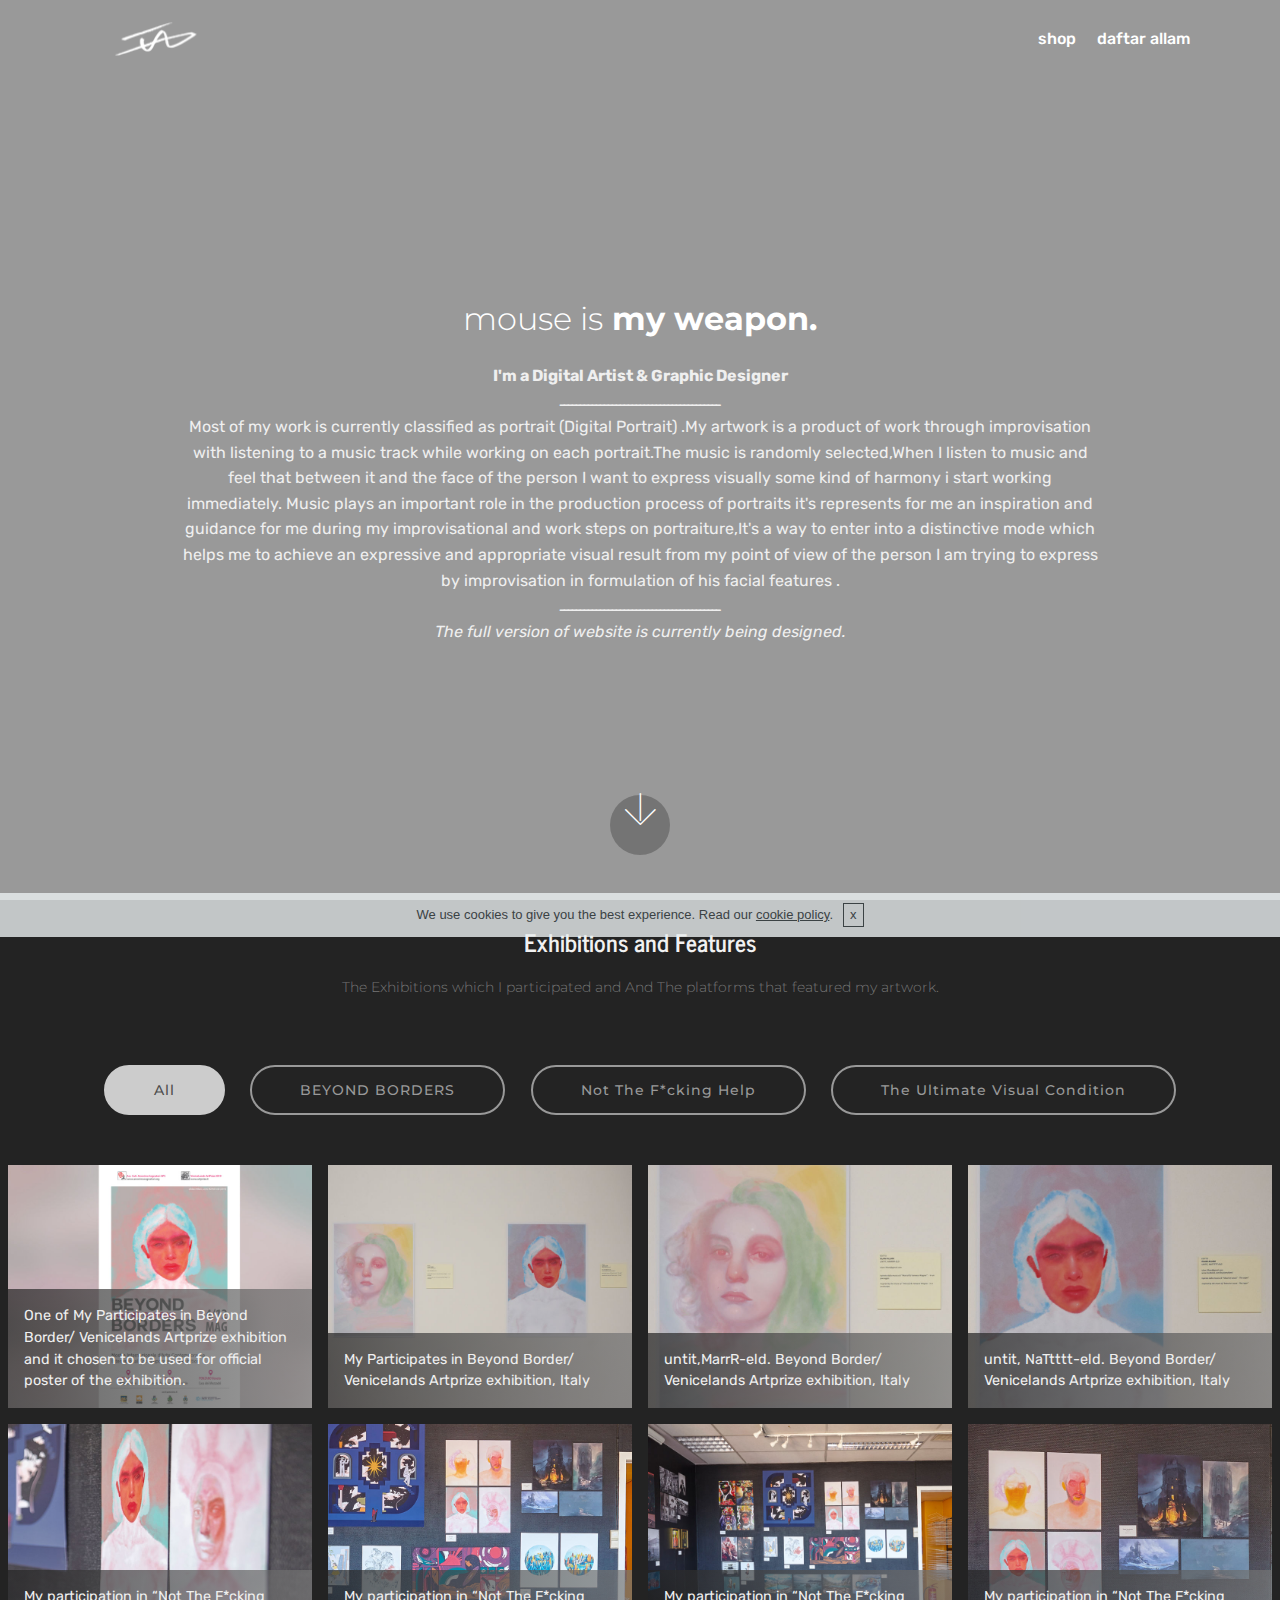
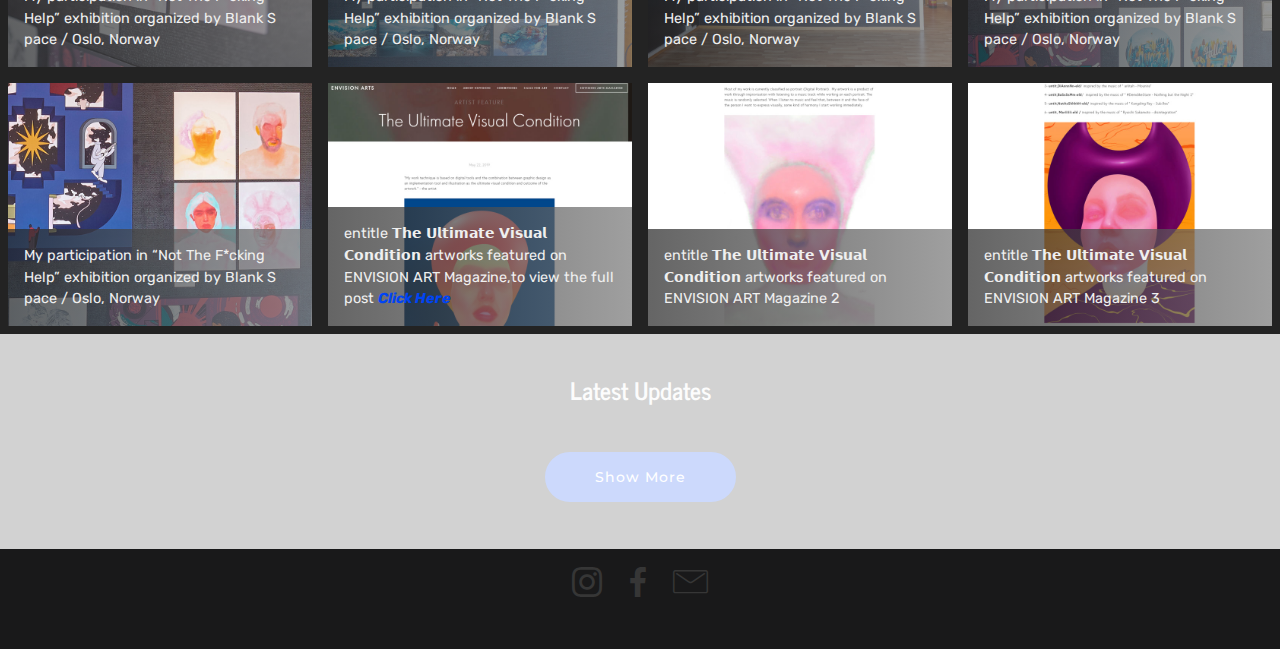
==== index.html @ bb02264e "create github pages" ====
<!DOCTYPE html>
<html  >
<head>
  <!-- Site made with Mobirise Website Builder v4.9.7, https://mobirise.com -->
  <meta charset="UTF-8">
  <meta http-equiv="X-UA-Compatible" content="IE=edge">
  <meta name="generator" content="Mobirise v4.9.7, mobirise.com">
  <meta name="viewport" content="width=device-width, initial-scale=1, minimum-scale=1">
  <link rel="shortcut icon" href="assets/images/final-sign-3.jpg" type="image/x-icon">
  <meta name="description" content="Digital Artist">
  
  <title>islam allam</title>
  <link rel="stylesheet" href="assets/web/assets/mobirise-icons/mobirise-icons.css">
  <link rel="stylesheet" href="assets/tether/tether.min.css">
  <link rel="stylesheet" href="assets/bootstrap/css/bootstrap.min.css">
  <link rel="stylesheet" href="assets/bootstrap/css/bootstrap-grid.min.css">
  <link rel="stylesheet" href="assets/bootstrap/css/bootstrap-reboot.min.css">
  <link rel="stylesheet" href="assets/dropdown/css/style.css">
  <link rel="stylesheet" href="assets/socicon/css/styles.css">
  <link rel="stylesheet" href="assets/style.css">
  <link rel="stylesheet" href="assets/slick.css">
  <link rel="stylesheet" href="assets/theme/css/style.css">
  <link rel="stylesheet" href="assets/gallery/style.css">
  <link rel="stylesheet" href="assets/mobirise/css/mbr-additional.css" type="text/css">
  
  
  
</head>
<body>
  <section class="menu cid-qTkzRZLJNu" once="menu" id="menu1-0">

    

    <nav class="navbar navbar-expand beta-menu navbar-dropdown align-items-center navbar-toggleable-sm bg-color transparent">
        <button class="navbar-toggler navbar-toggler-right" type="button" data-toggle="collapse" data-target="#navbarSupportedContent" aria-controls="navbarSupportedContent" aria-expanded="false" aria-label="Toggle navigation">
            <div class="hamburger">
                <span></span>
                <span></span>
                <span></span>
                <span></span>
            </div>
        </button>
        <div class="menu-logo">
            <div class="navbar-brand">
                <span class="navbar-logo">
                    <a href="https://mobirise.com">
                         <img src="assets/images/mm-150x60.png" alt="Mobirise" title="" style="height: 3.8rem;">
                    </a>
                </span>
                
            </div>
        </div>
        <div class="collapse navbar-collapse" id="navbarSupportedContent">
            <ul class="navbar-nav nav-dropdown nav-right" data-app-modern-menu="true"><li class="nav-item"><a class="nav-link link text-white display-7" href="https://society6.com/islamallam/collection/untitportrait-eld" target="_blank">shop</a></li><li class="nav-item"><a class="nav-link link text-white display-7" href="https://caramel.la/daftarallam" target="_blank">daftar allam</a></li></ul>
            
        </div>
    </nav>
</section>

<section class="engine"><a href="https://mobirise.info/d">web maker</a></section><section class="header5 cid-rmkcLP7yzv mbr-fullscreen" data-bg-video="https://www.youtube.com/watch?v=kF9LJhIY6hU" id="header5-d">

    

    <div class="mbr-overlay" style="opacity: 0.4; background-color: rgb(25, 25, 26);">
    </div>
    <div class="container">
        <div class="row justify-content-center">
            <div class="mbr-white col-md-10">
                <h1 class="mbr-section-title align-center pb-3 mbr-fonts-style display-2"><br><br>mouse is<strong> my weapon.</strong></h1>
                <p class="mbr-text align-center display-5 pb-3 mbr-fonts-style display-7"><strong>I'm a Digital Artist &amp; Graphic Designer</strong><br>ــــــــــــــــــــــــــــــــــــــــ 
<br>Most of my work is currently classified as portrait (Digital Portrait) .My artwork is a product of work through improvisation with listening to a music track while working on each portrait.The music is randomly selected,When I listen to music and feel that between it and the face of the person I want to express visually some kind of harmony i start working immediately.
Music plays an important role in the production process of portraits  it's represents for me an inspiration and guidance for me during my improvisational and work steps on portraiture,It's a way to enter into a distinctive mode&nbsp;which helps me to achieve an expressive and appropriate visual result from my point of view of the person I am trying to express by improvisation in formulation of his facial features .<br>ــــــــــــــــــــــــــــــــــــــــ <br><em>
The full version of website is currently being designed.</em><br></p>
                
            </div>
        </div>
    </div>

    <div class="mbr-arrow hidden-sm-down" aria-hidden="true">
        <a href="#next">
            <i class="mbri-down mbr-iconfont"></i>
        </a>
    </div>
</section>

<section class="mbr-section content4 cid-rue3DQCxse" id="content4-o">

    

    <div class="container">
        <div class="media-container-row">
            <div class="title col-12 col-md-8">
                <h2 class="align-center pb-3 mbr-fonts-style display-5"><strong>Exhibitions and Features</strong></h2>
                <h3 class="mbr-section-subtitle align-center mbr-light mbr-fonts-style display-4">The Exhibitions which I participated and And The platforms that featured my artwork.<div><br></div></h3>
                
            </div>
        </div>
    </div>
</section>

<section class="mbr-gallery mbr-slider-carousel cid-rueaJPwNp8" id="gallery2-s">

    

    <div>
        <div><!-- Filter --><div class="mbr-gallery-filter container gallery-filter-active"><ul buttons="0"><li class="mbr-gallery-filter-all"><a class="btn btn-md btn-warning-outline active display-4" href="">All</a></li></ul></div><!-- Gallery --><div class="mbr-gallery-row"><div class="mbr-gallery-layout-default"><div><div><div class="mbr-gallery-item mbr-gallery-item--p1" data-video-url="false" data-tags="BEYOND BORDERS"><div href="#lb-gallery2-s" data-slide-to="0" data-toggle="modal"><img src="assets/images/csfcsfsdfsd-800x640.jpg" alt="" title=""><span class="icon-focus"></span><span class="mbr-gallery-title mbr-fonts-style display-7">One of My Participates in Beyond Border/ Venicelands Artprize exhibition and it chosen to be used for official poster of the exhibition.</span></div></div><div class="mbr-gallery-item mbr-gallery-item--p1" data-video-url="false" data-tags="BEYOND BORDERS"><div href="#lb-gallery2-s" data-slide-to="1" data-toggle="modal"><img src="assets/images/asdasfdasdas-800x640.jpg" alt="" title=""><span class="icon-focus"></span><span class="mbr-gallery-title mbr-fonts-style display-7"> My Participates in Beyond Border/ Venicelands Artprize exhibition, Italy</span></div></div><div class="mbr-gallery-item mbr-gallery-item--p1" data-video-url="false" data-tags="BEYOND BORDERS"><div href="#lb-gallery2-s" data-slide-to="2" data-toggle="modal"><img src="assets/images/not-the-fucking-3-800x640.jpg" alt="" title=""><span class="icon-focus"></span><span class="mbr-gallery-title mbr-fonts-style display-7">untit,MarrR-eld.&nbsp;Beyond Border/ Venicelands Artprize exhibition, Italy<br></span></div></div><div class="mbr-gallery-item mbr-gallery-item--p1" data-video-url="false" data-tags="BEYOND BORDERS"><div href="#lb-gallery2-s" data-slide-to="3" data-toggle="modal"><img src="assets/images/not-the-fucking-4-800x640.jpg" alt="" title=""><span class="icon-focus"></span><span class="mbr-gallery-title mbr-fonts-style display-7">untit, NaTtttt-eld. Beyond Border/ Venicelands Artprize exhibition, Italy</span></div></div><div class="mbr-gallery-item mbr-gallery-item--p1" data-video-url="false" data-tags="Not The F*cking Help"><div href="#lb-gallery2-s" data-slide-to="4" data-toggle="modal"><img src="assets/images/csfcsfsdfsd-1-800x640.jpg" alt="" title=""><span class="icon-focus"></span><span class="mbr-gallery-title mbr-fonts-style display-7">My participation in “Not The F*cking Help” exhibition organized by Blank S pace / Oslo, Norway </span></div></div><div class="mbr-gallery-item mbr-gallery-item--p1" data-video-url="false" data-tags="Not The F*cking Help"><div href="#lb-gallery2-s" data-slide-to="5" data-toggle="modal"><img src="assets/images/csfcsfsdfsd-3-800x640.jpg" alt="" title=""><span class="icon-focus"></span><span class="mbr-gallery-title mbr-fonts-style display-7">My participation in “Not The F*cking Help” exhibition organized by Blank S pace / Oslo, Norway</span></div></div><div class="mbr-gallery-item mbr-gallery-item--p1" data-video-url="false" data-tags="Not The F*cking Help"><div href="#lb-gallery2-s" data-slide-to="6" data-toggle="modal"><img src="assets/images/csfcsfsdfsd-2-800x640.jpg" alt="" title=""><span class="icon-focus"></span><span class="mbr-gallery-title mbr-fonts-style display-7">My participation in “Not The F*cking Help” exhibition organized by Blank S pace / Oslo, Norway</span></div></div><div class="mbr-gallery-item mbr-gallery-item--p1" data-video-url="false" data-tags="Not The F*cking Help"><div href="#lb-gallery2-s" data-slide-to="7" data-toggle="modal"><img src="assets/images/csfcsfsdfsd-4-800x640.jpg" alt="" title=""><span class="icon-focus"></span><span class="mbr-gallery-title mbr-fonts-style display-7">My participation in “Not The F*cking Help” exhibition organized by Blank S pace / Oslo, Norway</span></div></div><div class="mbr-gallery-item mbr-gallery-item--p1" data-video-url="false" data-tags="Not The F*cking Help"><div href="#lb-gallery2-s" data-slide-to="8" data-toggle="modal"><img src="assets/images/ggggg-800x640.jpg" alt="" title=""><span class="icon-focus"></span><span class="mbr-gallery-title mbr-fonts-style display-7">My participation in “Not The F*cking Help” exhibition organized by Blank S pace / Oslo, Norway</span></div></div><div class="mbr-gallery-item mbr-gallery-item--p1" data-video-url="false" data-tags="The Ultimate Visual Condition"><div href="#lb-gallery2-s" data-slide-to="9" data-toggle="modal"><img src="assets/images/1-2-800x640.jpg" alt="" title=""><span class="icon-focus"></span><span class="mbr-gallery-title mbr-fonts-style display-7">entitle 𝗧𝗵𝗲 𝗨𝗹𝘁𝗶𝗺𝗮𝘁𝗲 𝗩𝗶𝘀𝘂𝗮𝗹 𝗖𝗼𝗻𝗱𝗶𝘁𝗶𝗼𝗻 artworks featured on ENVISION ART Magazine,to view the full post <a href="https://www.envisionartshow.com/magazine/the-ultimate-visual-condition" target="_blank"><strong><em>Click Here</em></strong></a><br></span></div></div><div class="mbr-gallery-item mbr-gallery-item--p1" data-video-url="false" data-tags="The Ultimate Visual Condition"><div href="#lb-gallery2-s" data-slide-to="10" data-toggle="modal"><img src="assets/images/cusersislamdesktop2-800x640.jpg" alt="" title=""><span class="icon-focus"></span><span class="mbr-gallery-title mbr-fonts-style display-7">entitle 𝗧𝗵𝗲 𝗨𝗹𝘁𝗶𝗺𝗮𝘁𝗲 𝗩𝗶𝘀𝘂𝗮𝗹 𝗖𝗼𝗻𝗱𝗶𝘁𝗶𝗼𝗻 artworks featured on ENVISION ART Magazine 2</span></div></div><div class="mbr-gallery-item mbr-gallery-item--p1" data-video-url="false" data-tags="The Ultimate Visual Condition"><div href="#lb-gallery2-s" data-slide-to="11" data-toggle="modal"><img src="assets/images/cusersislamdesktop3-800x640.jpg" alt="" title=""><span class="icon-focus"></span><span class="mbr-gallery-title mbr-fonts-style display-7">entitle 𝗧𝗵𝗲 𝗨𝗹𝘁𝗶𝗺𝗮𝘁𝗲 𝗩𝗶𝘀𝘂𝗮𝗹 𝗖𝗼𝗻𝗱𝗶𝘁𝗶𝗼𝗻 artworks featured on ENVISION ART Magazine 3</span></div></div></div></div><div class="clearfix"></div></div></div><!-- Lightbox --><div data-app-prevent-settings="" class="mbr-slider modal fade carousel slide" tabindex="-1" data-keyboard="true" data-interval="false" id="lb-gallery2-s"><div class="modal-dialog"><div class="modal-content"><div class="modal-body"><div class="carousel-inner"><div class="carousel-item"><img src="assets/images/csfcsfsdfsd.jpg" alt="" title=""></div><div class="carousel-item"><img src="assets/images/asdasfdasdas.jpg" alt="" title=""></div><div class="carousel-item"><img src="assets/images/not-the-fucking-3.jpg" alt="" title=""></div><div class="carousel-item"><img src="assets/images/not-the-fucking-4.jpg" alt="" title=""></div><div class="carousel-item active"><img src="assets/images/csfcsfsdfsd-1.jpg" alt="" title=""></div><div class="carousel-item"><img src="assets/images/csfcsfsdfsd-3.jpg" alt="" title=""></div><div class="carousel-item"><img src="assets/images/csfcsfsdfsd-2.jpg" alt="" title=""></div><div class="carousel-item"><img src="assets/images/csfcsfsdfsd-4.jpg" alt="" title=""></div><div class="carousel-item"><img src="assets/images/ggggg.jpg" alt="" title=""></div><div class="carousel-item"><img src="assets/images/1-2.jpg" alt="" title=""></div><div class="carousel-item"><img src="assets/images/cusersislamdesktop2.jpg" alt="" title=""></div><div class="carousel-item"><img src="assets/images/cusersislamdesktop3.jpg" alt="" title=""></div></div><a class="carousel-control carousel-control-prev" role="button" data-slide="prev" href="#lb-gallery2-s"><span class="mbri-left mbr-iconfont" aria-hidden="true"></span><span class="sr-only">Previous</span></a><a class="carousel-control carousel-control-next" role="button" data-slide="next" href="#lb-gallery2-s"><span class="mbri-right mbr-iconfont" aria-hidden="true"></span><span class="sr-only">Next</span></a><a class="close" href="#" role="button" data-dismiss="modal"><span class="sr-only">Close</span></a></div></div></div></div></div>
    </div>

</section>

<section class="mbr-instagram-feed" data-rows="4" data-per-row-slider="" data-spacing="4" data-full-width="true" data-token="718450636.727bfe1.117f31b61a1a4b56a5ff2ff751e9fba5" data-per-row-grid="4" id="instagram-feed-block-e" data-rv-view="191" style="background-color: rgb(30, 30, 30); padding-top: 40px; padding-bottom: 40px;">
    
    <div class="container container_toggle">
        <div class="row">
            <div class="col">
                <div class="inst">
                    <h1 class="inst__title align-center mbr-fonts-style display-5"><strong>Latest Updates</strong></h1>
                    <div class="inst__content"></div>
                    <div class="inst__more mbr-section-btn align-center" buttons="0"><a class="btn btn-md btn-primary display-4" href="#" data-max-id="1978671252509762500_718450636">Show More</a></div>
                </div>
            </div>
        </div>
    </div>
</section>

<section class="cid-rmoQ6yf43j" id="social-buttons2-h">

    

    

    <div class="container">
        <div class="media-container-row">
            <div class="col-md-8 align-center">
                
                <div class="social-list pl-0 mb-0">
                    <a href="https://www.instagram.com/byislamallam/" target="_blank">
                        <span class="px-2 mbr-iconfont mbr-iconfont-social socicon-instagram socicon" style="font-size: 30px;"></span>
                    </a>
                    <a href="https://www.facebook.com/byislamallam/" target="_blank">
                        <span class="px-2 mbr-iconfont mbr-iconfont-social socicon-facebook socicon" style="font-size: 30px;"></span>
                    </a>
                    <a href="mailto:islam.3llam@gmail.com">
                        <span class="px-2 mbr-iconfont mbr-iconfont-social mbri-letter" style="font-size: 35px;"></span>
                    </a>
                    <a href="https://www.youtube.com/c/mobirise" target="_blank">
                        
                    </a>
                    <a href="https://plus.google.com/u/0/+Mobirise" target="_blank">
                        
                    </a>
                    <a href="https://www.behance.net/Mobirise" target="_blank">
                        
                    </a>
                </div>
            </div>
        </div>
    </div>
</section>

<section once="footers" class="cid-rmuXLNptCb" id="footer6-i">

    

    

    <div class="container">
        <div class="media-container-row align-center mbr-white">
            <div class="col-12">
                <p class="mbr-text mb-0 mbr-fonts-style display-7">&nbsp;</p>
            </div>
        </div>
    </div>
</section>


  <script src="assets/web/assets/jquery/jquery.min.js"></script>
  <script src="assets/popper/popper.min.js"></script>
  <script src="assets/tether/tether.min.js"></script>
  <script src="assets/bootstrap/js/bootstrap.min.js"></script>
  <script src="assets/smoothscroll/smooth-scroll.js"></script>
  <script src="assets/cookies-alert-plugin/cookies-alert-core.js"></script>
  <script src="assets/cookies-alert-plugin/cookies-alert-script.js"></script>
  <script src="assets/dropdown/js/script.min.js"></script>
  <script src="assets/touchswipe/jquery.touch-swipe.min.js"></script>
  <script src="assets/vimeoplayer/jquery.mb.vimeo_player.js"></script>
  <script src="assets/masonry/masonry.pkgd.min.js"></script>
  <script src="assets/imagesloaded/imagesloaded.pkgd.min.js"></script>
  <script src="assets/bootstrapcarouselswipe/bootstrap-carousel-swipe.js"></script>
  <script src="assets/sociallikes/social-likes.js"></script>
  <script src="assets/ytplayer/jquery.mb.ytplayer.min.js"></script>
  <script src="assets/index.js"></script>
  <script src="assets/slick.min.js"></script>
  <script src="assets/theme/js/script.js"></script>
  <script src="assets/slidervideo/script.js"></script>
  <script src="assets/gallery/player.min.js"></script>
  <script src="assets/gallery/script.js"></script>
  
  
<input name="cookieData" type="hidden" data-cookie-text="We use cookies to give you the best experience. Read our <a href='privacy.html'>cookie policy</a>.">
  </body>
</html>
---- assets/web/assets/mobirise-icons/mobirise-icons.css ----
@font-face {
  font-family: 'MobiriseIcons';
  src:  url('mobirise-icons.eot?spat4u');
  src:  url('mobirise-icons.eot?spat4u#iefix') format('embedded-opentype'),
    url('mobirise-icons.ttf?spat4u') format('truetype'),
    url('mobirise-icons.woff?spat4u') format('woff'),
    url('mobirise-icons.svg?spat4u#MobiriseIcons') format('svg');
  font-weight: normal;
  font-style: normal;
}

[class^="mbri-"], [class*=" mbri-"] {
  /* use !important to prevent issues with browser extensions that change fonts */
  font-family: MobiriseIcons !important;
  speak: none;
  font-style: normal;
  font-weight: normal;
  font-variant: normal;
  text-transform: none;
  line-height: 1;

  /* Better Font Rendering =========== */
  -webkit-font-smoothing: antialiased;
  -moz-osx-font-smoothing: grayscale;
}

.mbri-add-submenu:before {
  content: "\e900";
}
.mbri-alert:before {
  content: "\e901";
}
.mbri-align-center:before {
  content: "\e902";
}
.mbri-align-justify:before {
  content: "\e903";
}
.mbri-align-left:before {
  content: "\e904";
}
.mbri-align-right:before {
  content: "\e905";
}
.mbri-android:before {
  content: "\e906";
}
.mbri-apple:before {
  content: "\e907";
}
.mbri-arrow-down:before {
  content: "\e908";
}
.mbri-arrow-next:before {
  content: "\e909";
}
.mbri-arrow-prev:before {
  content: "\e90a";
}
.mbri-arrow-up:before {
  content: "\e90b";
}
.mbri-bold:before {
  content: "\e90c";
}
.mbri-bookmark:before {
  content: "\e90d";
}
.mbri-bootstrap:before {
  content: "\e90e";
}
.mbri-briefcase:before {
  content: "\e90f";
}
.mbri-browse:before {
  content: "\e910";
}
.mbri-bulleted-list:before {
  content: "\e911";
}
.mbri-calendar:before {
  content: "\e912";
}
.mbri-camera:before {
  content: "\e913";
}
.mbri-cart-add:before {
  content: "\e914";
}
.mbri-cart-full:before {
  content: "\e915";
}
.mbri-cash:before {
  content: "\e916";
}
.mbri-change-style:before {
  content: "\e917";
}
.mbri-chat:before {
  content: "\e918";
}
.mbri-clock:before {
  content: "\e919";
}
.mbri-close:before {
  content: "\e91a";
}
.mbri-cloud:before {
  content: "\e91b";
}
.mbri-code:before {
  content: "\e91c";
}
.mbri-contact-form:before {
  content: "\e91d";
}
.mbri-credit-card:before {
  content: "\e91e";
}
.mbri-cursor-click:before {
  content: "\e91f";
}
.mbri-cust-feedback:before {
  content: "\e920";
}
.mbri-database:before {
  content: "\e921";
}
.mbri-delivery:before {
  content: "\e922";
}
.mbri-desktop:before {
  content: "\e923";
}
.mbri-devices:before {
  content: "\e924";
}
.mbri-down:before {
  content: "\e925";
}
.mbri-download:before {
  content: "\e989";
}
.mbri-drag-n-drop:before {
  content: "\e927";
}
.mbri-drag-n-drop2:before {
  content: "\e928";
}
.mbri-edit:before {
  content: "\e929";
}
.mbri-edit2:before {
  content: "\e92a";
}
.mbri-error:before {
  content: "\e92b";
}
.mbri-extension:before {
  content: "\e92c";
}
.mbri-features:before {
  content: "\e92d";
}
.mbri-file:before {
  content: "\e92e";
}
.mbri-flag:before {
  content: "\e92f";
}
.mbri-folder:before {
  content: "\e930";
}
.mbri-gift:before {
  content: "\e931";
}
.mbri-github:before {
  content: "\e932";
}
.mbri-globe:before {
  content: "\e933";
}
.mbri-globe-2:before {
  content: "\e934";
}
.mbri-growing-chart:before {
  content: "\e935";
}
.mbri-hearth:before {
  content: "\e936";
}
.mbri-help:before {
  content: "\e937";
}
.mbri-home:before {
  content: "\e938";
}
.mbri-hot-cup:before {
  content: "\e939";
}
.mbri-idea:before {
  content: "\e93a";
}
.mbri-image-gallery:before {
  content: "\e93b";
}
.mbri-image-slider:before {
  content: "\e93c";
}
.mbri-info:before {
  content: "\e93d";
}
.mbri-italic:before {
  content: "\e93e";
}
.mbri-key:before {
  content: "\e93f";
}
.mbri-laptop:before {
  content: "\e940";
}
.mbri-layers:before {
  content: "\e941";
}
.mbri-left-right:before {
  content: "\e942";
}
.mbri-left:before {
  content: "\e943";
}
.mbri-letter:before {
  content: "\e944";
}
.mbri-like:before {
  content: "\e945";
}
.mbri-link:before {
  content: "\e946";
}
.mbri-lock:before {
  content: "\e947";
}
.mbri-login:before {
  content: "\e948";
}
.mbri-logout:before {
  content: "\e949";
}
.mbri-magic-stick:before {
  content: "\e94a";
}
.mbri-map-pin:before {
  content: "\e94b";
}
.mbri-menu:before {
  content: "\e94c";
}
.mbri-mobile:before {
  content: "\e94d";
}
.mbri-mobile2:before {
  content: "\e94e";
}
.mbri-mobirise:before {
  content: "\e94f";
}
.mbri-more-horizontal:before {
  content: "\e950";
}
.mbri-more-vertical:before {
  content: "\e951";
}
.mbri-music:before {
  content: "\e952";
}
.mbri-new-file:before {
  content: "\e953";
}
.mbri-numbered-list:before {
  content: "\e954";
}
.mbri-opened-folder:before {
  content: "\e955";
}
.mbri-pages:before {
  content: "\e956";
}
.mbri-paper-plane:before {
  content: "\e957";
}
.mbri-paperclip:before {
  content: "\e958";
}
.mbri-photo:before {
  content: "\e959";
}
.mbri-photos:before {
  content: "\e95a";
}
.mbri-pin:before {
  content: "\e95b";
}
.mbri-play:before {
  content: "\e95c";
}
.mbri-plus:before {
  content: "\e95d";
}
.mbri-preview:before {
  content: "\e95e";
}
.mbri-print:before {
  content: "\e95f";
}
.mbri-protect:before {
  content: "\e960";
}
.mbri-question:before {
  content: "\e961";
}
.mbri-quote-left:before {
  content: "\e962";
}
.mbri-quote-right:before {
  content: "\e963";
}
.mbri-refresh:before {
  content: "\e964";
}
.mbri-responsive:before {
  content: "\e965";
}
.mbri-right:before {
  content: "\e966";
}
.mbri-rocket:before {
  content: "\e967";
}
.mbri-sad-face:before {
  content: "\e968";
}
.mbri-sale:before {
  content: "\e969";
}
.mbri-save:before {
  content: "\e96a";
}
.mbri-search:before {
  content: "\e96b";
}
.mbri-setting:before {
  content: "\e96c";
}
.mbri-setting2:before {
  content: "\e96d";
}
.mbri-setting3:before {
  content: "\e96e";
}
.mbri-share:before {
  content: "\e96f";
}
.mbri-shopping-bag:before {
  content: "\e970";
}
.mbri-shopping-basket:before {
  content: "\e971";
}
.mbri-shopping-cart:before {
  content: "\e972";
}
.mbri-sites:before {
  content: "\e973";
}
.mbri-smile-face:before {
  content: "\e974";
}
.mbri-speed:before {
  content: "\e975";
}
.mbri-star:before {
  content: "\e976";
}
.mbri-success:before {
  content: "\e977";
}
.mbri-sun:before {
  content: "\e978";
}
.mbri-sun2:before {
  content: "\e979";
}
.mbri-tablet:before {
  content: "\e97a";
}
.mbri-tablet-vertical:before {
  content: "\e97b";
}
.mbri-target:before {
  content: "\e97c";
}
.mbri-timer:before {
  content: "\e97d";
}
.mbri-to-ftp:before {
  content: "\e97e";
}
.mbri-to-local-drive:before {
  content: "\e97f";
}
.mbri-touch-swipe:before {
  content: "\e980";
}
.mbri-touch:before {
  content: "\e981";
}
.mbri-trash:before {
  content: "\e982";
}
.mbri-underline:before {
  content: "\e983";
}
.mbri-unlink:before {
  content: "\e984";
}
.mbri-unlock:before {
  content: "\e985";
}
.mbri-up-down:before {
  content: "\e986";
}
.mbri-up:before {
  content: "\e987";
}
.mbri-update:before {
  content: "\e988";
}
.mbri-upload:before {
 content: "\e926"; 
}
.mbri-user:before {
  content: "\e98a";
}
.mbri-user2:before {
  content: "\e98b";
}
.mbri-users:before {
  content: "\e98c";
}
.mbri-video:before {
  content: "\e98d";
}
.mbri-video-play:before {
  content: "\e98e";
}
.mbri-watch:before {
  content: "\e98f";
}
.mbri-website-theme:before {
  content: "\e990";
}
.mbri-wifi:before {
  content: "\e991";
}
.mbri-windows:before {
  content: "\e992";
}
.mbri-zoom-out:before {
  content: "\e993";
}
.mbri-redo:before {
  content: "\e994";
}
.mbri-undo:before {
  content: "\e995";
}
---- assets/dropdown/css/style.css ----
.navbar-dropdown {
  left: 0;
  padding: 0;
  position: absolute;
  right: 0;
  top: 0;
  transition: all 0.45s ease;
  z-index: 1030;
  background: #282828; }
  .navbar-dropdown .navbar-logo {
    margin-right: 0.8rem;
    transition: margin 0.3s ease-in-out;
    vertical-align: middle; }
    .navbar-dropdown .navbar-logo img {
      height: 3.125rem;
      transition: all 0.3s ease-in-out; }
    .navbar-dropdown .navbar-logo.mbr-iconfont {
      font-size: 3.125rem;
      line-height: 3.125rem; }
  .navbar-dropdown .navbar-caption {
    font-weight: 700;
    white-space: normal;
    vertical-align: -4px;
    line-height: 3.125rem !important; }
    .navbar-dropdown .navbar-caption, .navbar-dropdown .navbar-caption:hover {
      color: inherit;
      text-decoration: none; }
  .navbar-dropdown .mbr-iconfont + .navbar-caption {
    vertical-align: -1px; }
  .navbar-dropdown.navbar-fixed-top {
    position: fixed; }
  .navbar-dropdown .navbar-brand span {
    vertical-align: -4px; }
  .navbar-dropdown.bg-color.transparent {
    background: none; }
  .navbar-dropdown.navbar-short .navbar-brand {
    padding: 0.625rem 0; }
    .navbar-dropdown.navbar-short .navbar-brand span {
      vertical-align: -1px; }
  .navbar-dropdown.navbar-short .navbar-caption {
    line-height: 2.375rem !important;
    vertical-align: -2px; }
  .navbar-dropdown.navbar-short .navbar-logo {
    margin-right: 0.5rem; }
    .navbar-dropdown.navbar-short .navbar-logo img {
      height: 2.375rem; }
    .navbar-dropdown.navbar-short .navbar-logo.mbr-iconfont {
      font-size: 2.375rem;
      line-height: 2.375rem; }
  .navbar-dropdown.navbar-short .mbr-table-cell {
    height: 3.625rem; }
  .navbar-dropdown .navbar-close {
    left: 0.6875rem;
    position: fixed;
    top: 0.75rem;
    z-index: 1000; }
  .navbar-dropdown .hamburger-icon {
    content: "";
    display: inline-block;
    vertical-align: middle;
    width: 16px;
    -webkit-box-shadow: 0 -6px 0 1px #282828,0 0 0 1px #282828,0 6px 0 1px #282828;
    -moz-box-shadow: 0 -6px 0 1px #282828,0 0 0 1px #282828,0 6px 0 1px #282828;
    box-shadow: 0 -6px 0 1px #282828,0 0 0 1px #282828,0 6px 0 1px #282828; }

.dropdown-menu .dropdown-toggle[data-toggle="dropdown-submenu"]::after {
  border-bottom: 0.35em solid transparent;
  border-left: 0.35em solid;
  border-right: 0;
  border-top: 0.35em solid transparent;
  margin-left: 0.3rem; }

.dropdown-menu .dropdown-item:focus {
  outline: 0; }

.nav-dropdown {
  font-size: 0.75rem;
  font-weight: 500;
  height: auto !important; }
  .nav-dropdown .nav-btn {
    padding-left: 1rem; }
  .nav-dropdown .link {
    margin: .667em 1.667em;
    font-weight: 500;
    padding: 0;
    transition: color .2s ease-in-out; }
    .nav-dropdown .link.dropdown-toggle {
      margin-right: 2.583em; }
      .nav-dropdown .link.dropdown-toggle::after {
        margin-left: .25rem;
        border-top: 0.35em solid;
        border-right: 0.35em solid transparent;
        border-left: 0.35em solid transparent;
        border-bottom: 0; }
      .nav-dropdown .link.dropdown-toggle[aria-expanded="true"] {
        margin: 0;
        padding: 0.667em 3.263em  0.667em 1.667em; }
  .nav-dropdown .link::after,
  .nav-dropdown .dropdown-item::after {
    color: inherit; }
  .nav-dropdown .btn {
    font-size: 0.75rem;
    font-weight: 700;
    letter-spacing: 0;
    margin-bottom: 0;
    padding-left: 1.25rem;
    padding-right: 1.25rem; }
  .nav-dropdown .dropdown-menu {
    border-radius: 0;
    border: 0;
    left: 0;
    margin: 0;
    padding-bottom: 1.25rem;
    padding-top: 1.25rem;
    position: relative; }
  .nav-dropdown .dropdown-submenu {
    margin-left: 0.125rem;
    top: 0; }
  .nav-dropdown .dropdown-item {
    font-weight: 500;
    line-height: 2;
    padding: 0.3846em 4.615em 0.3846em 1.5385em;
    position: relative;
    transition: color .2s ease-in-out, background-color .2s ease-in-out; }
    .nav-dropdown .dropdown-item::after {
      margin-top: -0.3077em;
      position: absolute;
      right: 1.1538em;
      top: 50%; }
    .nav-dropdown .dropdown-item:focus, .nav-dropdown .dropdown-item:hover {
      background: none; }

@media (max-width: 767px) {
  .nav-dropdown.navbar-toggleable-sm {
    bottom: 0;
    display: none;
    left: 0;
    overflow-x: hidden;
    position: fixed;
    top: 0;
    transform: translateX(-100%);
    -ms-transform: translateX(-100%);
    -webkit-transform: translateX(-100%);
    width: 18.75rem;
    z-index: 999; } }
.nav-dropdown.navbar-toggleable-xl {
  bottom: 0;
  display: none;
  left: 0;
  overflow-x: hidden;
  position: fixed;
  top: 0;
  transform: translateX(-100%);
  -ms-transform: translateX(-100%);
  -webkit-transform: translateX(-100%);
  width: 18.75rem;
  z-index: 999; }

.nav-dropdown-sm {
  display: block !important;
  overflow-x: hidden;
  overflow: auto;
  padding-top: 3.875rem; }
  .nav-dropdown-sm::after {
    content: "";
    display: block;
    height: 3rem;
    width: 100%; }
  .nav-dropdown-sm.collapse.in ~ .navbar-close {
    display: block !important; }
  .nav-dropdown-sm.collapsing, .nav-dropdown-sm.collapse.in {
    transform: translateX(0);
    -ms-transform: translateX(0);
    -webkit-transform: translateX(0);
    transition: all 0.25s ease-out;
    -webkit-transition: all 0.25s ease-out;
    background: #282828; }
  .nav-dropdown-sm.collapsing[aria-expanded="false"] {
    transform: translateX(-100%);
    -ms-transform: translateX(-100%);
    -webkit-transform: translateX(-100%); }
  .nav-dropdown-sm .nav-item {
    display: block;
    margin-left: 0 !important;
    padding-left: 0; }
  .nav-dropdown-sm .link,
  .nav-dropdown-sm .dropdown-item {
    border-top: 1px dotted rgba(255, 255, 255, 0.1);
    font-size: 0.8125rem;
    line-height: 1.6;
    margin: 0 !important;
    padding: 0.875rem 2.4rem 0.875rem 1.5625rem !important;
    position: relative;
    white-space: normal; }
    .nav-dropdown-sm .link:focus, .nav-dropdown-sm .link:hover,
    .nav-dropdown-sm .dropdown-item:focus,
    .nav-dropdown-sm .dropdown-item:hover {
      background: rgba(0, 0, 0, 0.2) !important;
      color: #c0a375; }
  .nav-dropdown-sm .nav-btn {
    position: relative;
    padding: 1.5625rem 1.5625rem 0 1.5625rem; }
    .nav-dropdown-sm .nav-btn::before {
      border-top: 1px dotted rgba(255, 255, 255, 0.1);
      content: "";
      left: 0;
      position: absolute;
      top: 0;
      width: 100%; }
    .nav-dropdown-sm .nav-btn + .nav-btn {
      padding-top: 0.625rem; }
      .nav-dropdown-sm .nav-btn + .nav-btn::before {
        display: none; }
  .nav-dropdown-sm .btn {
    padding: 0.625rem 0; }
  .nav-dropdown-sm .dropdown-toggle[data-toggle="dropdown-submenu"]::after {
    margin-left: .25rem;
    border-top: 0.35em solid;
    border-right: 0.35em solid transparent;
    border-left: 0.35em solid transparent;
    border-bottom: 0; }
  .nav-dropdown-sm .dropdown-toggle[data-toggle="dropdown-submenu"][aria-expanded="true"]::after {
    border-top: 0;
    border-right: 0.35em solid transparent;
    border-left: 0.35em solid transparent;
    border-bottom: 0.35em solid; }
  .nav-dropdown-sm .dropdown-menu {
    margin: 0;
    padding: 0;
    position: relative;
    top: 0;
    left: 0;
    width: 100%;
    border: 0;
    float: none;
    border-radius: 0;
    background: none; }
  .nav-dropdown-sm .dropdown-submenu {
    left: 100%;
    margin-left: 0.125rem;
    margin-top: -1.25rem;
    top: 0; }

.navbar-toggleable-sm .nav-dropdown .dropdown-menu {
  position: absolute; }

.navbar-toggleable-sm .nav-dropdown .dropdown-submenu {
  left: 100%;
  margin-left: 0.125rem;
  margin-top: -1.25rem;
  top: 0; }

.navbar-toggleable-sm.opened .nav-dropdown .dropdown-menu {
  position: relative; }

.navbar-toggleable-sm.opened .nav-dropdown .dropdown-submenu {
  left: 0;
  margin-left: 00rem;
  margin-top: 0rem;
  top: 0; }

.is-builder .nav-dropdown.collapsing {
  transition: none !important; }

/*# sourceMappingURL=style.css.map */
---- assets/socicon/css/styles.css ----
@charset "UTF-8";

@font-face {
  font-family: "socicon";
  src:url("../fonts/socicon.eot");
  src:url("../fonts/socicon.eot?#iefix") format("embedded-opentype"),
    url("../fonts/socicon.woff") format("woff"),
    url("../fonts/socicon.ttf") format("truetype"),
    url("../fonts/socicon.svg#socicon") format("svg");
  font-weight: normal;
  font-style: normal;

}

[data-icon]:before {
  font-family: "socicon" !important;
  content: attr(data-icon);
  font-style: normal !important;
  font-weight: normal !important;
  font-variant: normal !important;
  text-transform: none !important;
  speak: none;
  line-height: 1;
  -webkit-font-smoothing: antialiased;
  -moz-osx-font-smoothing: grayscale;
}

[class^="socicon-"]:before,
[class*=" socicon-"]:before {
  font-family: "socicon" !important;
  font-style: normal !important;
  font-weight: normal !important;
  font-variant: normal !important;
  text-transform: none !important;
  speak: none;
  line-height: 1;
  -webkit-font-smoothing: antialiased;
  -moz-osx-font-smoothing: grayscale;
}

.socicon-modelmayhem:before {
  content: "\e000";
}
.socicon-mixcloud:before {
  content: "\e001";
}
.socicon-drupal:before {
  content: "\e002";
}
.socicon-swarm:before {
  content: "\e003";
}
.socicon-istock:before {
  content: "\e004";
}
.socicon-yammer:before {
  content: "\e005";
}
.socicon-ello:before {
  content: "\e006";
}
.socicon-stackoverflow:before {
  content: "\e007";
}
.socicon-persona:before {
  content: "\e008";
}
.socicon-triplej:before {
  content: "\e009";
}
.socicon-houzz:before {
  content: "\e00a";
}
.socicon-rss:before {
  content: "\e00b";
}
.socicon-paypal:before {
  content: "\e00c";
}
.socicon-odnoklassniki:before {
  content: "\e00d";
}
.socicon-airbnb:before {
  content: "\e00e";
}
.socicon-periscope:before {
  content: "\e00f";
}
.socicon-outlook:before {
  content: "\e010";
}
.socicon-coderwall:before {
  content: "\e011";
}
.socicon-tripadvisor:before {
  content: "\e012";
}
.socicon-appnet:before {
  content: "\e013";
}
.socicon-goodreads:before {
  content: "\e014";
}
.socicon-tripit:before {
  content: "\e015";
}
.socicon-lanyrd:before {
  content: "\e016";
}
.socicon-slideshare:before {
  content: "\e017";
}
.socicon-buffer:before {
  content: "\e018";
}
.socicon-disqus:before {
  content: "\e019";
}
.socicon-vkontakte:before {
  content: "\e01a";
}
.socicon-whatsapp:before {
  content: "\e01b";
}
.socicon-patreon:before {
  content: "\e01c";
}
.socicon-storehouse:before {
  content: "\e01d";
}
.socicon-pocket:before {
  content: "\e01e";
}
.socicon-mail:before {
  content: "\e01f";
}
.socicon-blogger:before {
  content: "\e020";
}
.socicon-technorati:before {
  content: "\e021";
}
.socicon-reddit:before {
  content: "\e022";
}
.socicon-dribbble:before {
  content: "\e023";
}
.socicon-stumbleupon:before {
  content: "\e024";
}
.socicon-digg:before {
  content: "\e025";
}
.socicon-envato:before {
  content: "\e026";
}
.socicon-behance:before {
  content: "\e027";
}
.socicon-delicious:before {
  content: "\e028";
}
.socicon-deviantart:before {
  content: "\e029";
}
.socicon-forrst:before {
  content: "\e02a";
}
.socicon-play:before {
  content: "\e02b";
}
.socicon-zerply:before {
  content: "\e02c";
}
.socicon-wikipedia:before {
  content: "\e02d";
}
.socicon-apple:before {
  content: "\e02e";
}
.socicon-flattr:before {
  content: "\e02f";
}
.socicon-github:before {
  content: "\e030";
}
.socicon-renren:before {
  content: "\e031";
}
.socicon-friendfeed:before {
  content: "\e032";
}
.socicon-newsvine:before {
  content: "\e033";
}
.socicon-identica:before {
  content: "\e034";
}
.socicon-bebo:before {
  content: "\e035";
}
.socicon-zynga:before {
  content: "\e036";
}
.socicon-steam:before {
  content: "\e037";
}
.socicon-xbox:before {
  content: "\e038";
}
.socicon-windows:before {
  content: "\e039";
}
.socicon-qq:before {
  content: "\e03a";
}
.socicon-douban:before {
  content: "\e03b";
}
.socicon-meetup:before {
  content: "\e03c";
}
.socicon-playstation:before {
  content: "\e03d";
}
.socicon-android:before {
  content: "\e03e";
}
.socicon-snapchat:before {
  content: "\e03f";
}
.socicon-twitter:before {
  content: "\e040";
}
.socicon-facebook:before {
  content: "\e041";
}
.socicon-googleplus:before {
  content: "\e042";
}
.socicon-pinterest:before {
  content: "\e043";
}
.socicon-foursquare:before {
  content: "\e044";
}
.socicon-yahoo:before {
  content: "\e045";
}
.socicon-skype:before {
  content: "\e046";
}
.socicon-yelp:before {
  content: "\e047";
}
.socicon-feedburner:before {
  content: "\e048";
}
.socicon-linkedin:before {
  content: "\e049";
}
.socicon-viadeo:before {
  content: "\e04a";
}
.socicon-xing:before {
  content: "\e04b";
}
.socicon-myspace:before {
  content: "\e04c";
}
.socicon-soundcloud:before {
  content: "\e04d";
}
.socicon-spotify:before {
  content: "\e04e";
}
.socicon-grooveshark:before {
  content: "\e04f";
}
.socicon-lastfm:before {
  content: "\e050";
}
.socicon-youtube:before {
  content: "\e051";
}
.socicon-vimeo:before {
  content: "\e052";
}
.socicon-dailymotion:before {
  content: "\e053";
}
.socicon-vine:before {
  content: "\e054";
}
.socicon-flickr:before {
  content: "\e055";
}
.socicon-500px:before {
  content: "\e056";
}
.socicon-wordpress:before {
  content: "\e058";
}
.socicon-tumblr:before {
  content: "\e059";
}
.socicon-twitch:before {
  content: "\e05a";
}
.socicon-8tracks:before {
  content: "\e05b";
}
.socicon-amazon:before {
  content: "\e05c";
}
.socicon-icq:before {
  content: "\e05d";
}
.socicon-smugmug:before {
  content: "\e05e";
}
.socicon-ravelry:before {
  content: "\e05f";
}
.socicon-weibo:before {
  content: "\e060";
}
.socicon-baidu:before {
  content: "\e061";
}
.socicon-angellist:before {
  content: "\e062";
}
.socicon-ebay:before {
  content: "\e063";
}
.socicon-imdb:before {
  content: "\e064";
}
.socicon-stayfriends:before {
  content: "\e065";
}
.socicon-residentadvisor:before {
  content: "\e066";
}
.socicon-google:before {
  content: "\e067";
}
.socicon-yandex:before {
  content: "\e068";
}
.socicon-sharethis:before {
  content: "\e069";
}
.socicon-bandcamp:before {
  content: "\e06a";
}
.socicon-itunes:before {
  content: "\e06b";
}
.socicon-deezer:before {
  content: "\e06c";
}
.socicon-telegram:before {
  content: "\e06e";
}
.socicon-openid:before {
  content: "\e06f";
}
.socicon-amplement:before {
  content: "\e070";
}
.socicon-viber:before {
  content: "\e071";
}
.socicon-zomato:before {
  content: "\e072";
}
.socicon-draugiem:before {
  content: "\e074";
}
.socicon-endomodo:before {
  content: "\e075";
}
.socicon-filmweb:before {
  content: "\e076";
}
.socicon-stackexchange:before {
  content: "\e077";
}
.socicon-wykop:before {
  content: "\e078";
}
.socicon-teamspeak:before {
  content: "\e079";
}
.socicon-teamviewer:before {
  content: "\e07a";
}
.socicon-ventrilo:before {
  content: "\e07b";
}
.socicon-younow:before {
  content: "\e07c";
}
.socicon-raidcall:before {
  content: "\e07d";
}
.socicon-mumble:before {
  content: "\e07e";
}
.socicon-medium:before {
  content: "\e06d";
}
.socicon-bebee:before {
  content: "\e07f";
}
.socicon-hitbox:before {
  content: "\e080";
}
.socicon-reverbnation:before {
  content: "\e081";
}
.socicon-formulr:before {
  content: "\e082";
}
.socicon-instagram:before {
  content: "\e057";
}
.socicon-battlenet:before {
  content: "\e083";
}
.socicon-chrome:before {
  content: "\e084";
}
.socicon-discord:before {
  content: "\e086";
}
.socicon-issuu:before {
  content: "\e087";
}
.socicon-macos:before {
  content: "\e088";
}
.socicon-firefox:before {
  content: "\e089";
}
.socicon-opera:before {
  content: "\e08d";
}
.socicon-keybase:before {
  content: "\e090";
}
.socicon-alliance:before {
  content: "\e091";
}
.socicon-livejournal:before {
  content: "\e092";
}
.socicon-googlephotos:before {
  content: "\e093";
}
.socicon-horde:before {
  content: "\e094";
}
.socicon-etsy:before {
  content: "\e095";
}
.socicon-zapier:before {
  content: "\e096";
}
.socicon-google-scholar:before {
  content: "\e097";
}
.socicon-researchgate:before {
  content: "\e098";
}
.socicon-wechat:before {
  content: "\e099";
}
.socicon-strava:before {
  content: "\e09a";
}
.socicon-line:before {
  content: "\e09b";
}
.socicon-lyft:before {
  content: "\e09c";
}
.socicon-uber:before {
  content: "\e09d";
}
.socicon-songkick:before {
  content: "\e09e";
}
.socicon-viewbug:before {
  content: "\e09f";
}
.socicon-googlegroups:before {
  content: "\e0a0";
}
.socicon-quora:before {
  content: "\e073";
}
.socicon-diablo:before {
  content: "\e085";
}
.socicon-blizzard:before {
  content: "\e0a1";
}
.socicon-hearthstone:before {
  content: "\e08b";
}
.socicon-heroes:before {
  content: "\e08a";
}
.socicon-overwatch:before {
  content: "\e08c";
}
.socicon-warcraft:before {
  content: "\e08e";
}
.socicon-starcraft:before {
  content: "\e08f";
}
.socicon-beam:before {
  content: "\e0a2";
}
.socicon-curse:before {
  content: "\e0a3";
}
.socicon-player:before {
  content: "\e0a4";
}
.socicon-streamjar:before {
  content: "\e0a5";
}
.socicon-nintendo:before {
  content: "\e0a6";
}
.socicon-hellocoton:before {
  content: "\e0a7";
}
---- assets/style.css ----
.mbr-instagram-feed {
  position: relative; }

.inst {
  width: 100%;
  margin: 0 auto;
  position: relative; }
  @media (max-width: 768px) {
    .inst {
      width: 100%; } }
  .inst__login-block p {
    text-align: center; }
  .inst__title {
    padding-bottom: 1rem;
    margin-bottom: 1.5rem;
    line-height: 1.3; }
  .inst__content {
    margin-bottom: 10px; }
  .inst__more {
    margin-top: 20px; }
  .inst__login-button {
    transition: all .2s linear;
    padding: 0 10px 0 80px;
    display: block;
    position: relative;
    text-decoration: none;
    color: white;
    background: #cc0055;
    font-size: 18px;
    line-height: 60px;
    height: 60px;
    border-radius: 2px;
    width: 400px;
    margin: 0 auto; }
    .inst__login-button:hover, .inst__login-button:focus {
      background: #990040;
      text-decoration: none;
      color: white; }
    .inst__login-button:before {
      content: "\f16d";
      display: block;
      position: absolute;
      font-family: "FontAwesome";
      width: 60px;
      height: 60px;
      line-height: 60px;
      top: 0;
      left: 0;
      text-align: center;
      background: rgba(0, 0, 0, 0.1);
      border-radius: 2px 0 0 2px; }
  .inst__loader-wrapper {
    position: absolute;
    width: 100%;
    height: 100%;
    background: white;
    opacity: 0.8;
    top: 0;
    left: 0; }
  .inst__loader {
    width: 100px;
    height: 100px;
    border-radius: 100%;
    position: relative;
    margin: 0 auto;
    top: 50%;
    transform: translateY(-50%); }
    .inst__loader span {
      display: inline-block;
      width: 20px;
      height: 20px;
      border-radius: 100%;
      background-color: #ff4488;
      margin: 35px 5px;
      opacity: 0; }
      .inst__loader span:nth-child(1) {
        animation: opacitychange 1s ease-in-out infinite; }
      .inst__loader span:nth-child(2) {
        animation: opacitychange 1s ease-in-out 0.33s infinite; }
      .inst__loader span:nth-child(3) {
        animation: opacitychange 1s ease-in-out 0.66s infinite; }

@keyframes opacitychange {
  0%, 100% {
    opacity: 0; }
  60% {
    opacity: 1; } }
  .inst__account {
    margin-bottom: 20px; }
  .inst__avatar {
    float: left;
    margin-right: -50px;
    height: 50px; }
    .inst__avatar img {
      height: 100%;
      border-radius: 50%;
      border: 1px solid rgba(0, 0, 0, 0.0975); }
  .inst__link {
    float: right;
    padding: 12px 10px 10px 0;
    padding-left: 60px;
    width: 100%;
    overflow-x: hidden; }
    .inst__link a {
      text-decoration: none;
      height: 50px;
      line-height: 16px; }
  .inst__images .slick-frame {
    visibility: hidden; }
  .inst__images .slick-frame.slick-initialized {
    visibility: visible; }
  .inst__images .slick-arrow {
    text-indent: -9999px;
    position: absolute;
    width: 50px;
    height: 50px;
    line-height: 50px;
    margin: 0;
    padding: 0;
    outline: none !important;
    top: 50%;
    transform: translateY(-50%);
    z-index: 10;
    cursor: pointer;
    border: none;
    background: transparent; }
    .inst__images .slick-arrow:before {
      transition: all .2s linear;
      display: block;
      position: absolute;
      top: 0;
      left: 0;
      width: 100%;
      height: 100%;
      font-family: "MobiriseIcons" !important;
      text-indent: 0;
      color: white;
      font-size: 1.5rem;
      cursor: pointer;
      border: 2px solid #fff;
      border-radius: 50%;
      opacity: 0;
      background: rgba(0, 0, 0, 0.5); }
    .inst__images .slick-arrow:hover:before {
      opacity: 1 !important;
      background: #1b1b1b !important; }
    .inst__images .slick-arrow.slick-prev {
      left: 15px; }
      .inst__images .slick-arrow.slick-prev:before {
        content: "\e943"; }
    .inst__images .slick-arrow.slick-next {
      right: 15px; }
      .inst__images .slick-arrow.slick-next:before {
        content: "\e966"; }
  .inst__images:hover .slick-arrow:before {
    opacity: .5; }
  .inst__error {
    padding: 10px;
    background: pink;
    border: 1px solid deeppink;
    color: red;
    border-radius: 3px; }

.inst-card {
  position: relative; }
  .inst-card:hover .inst-card__info {
    opacity: 1; }
  .inst-card__link {
    display: block;
    background-size: cover;
    background-position: center;
    width: 100%;
    height: 100%; }
  .inst-card__info {
    transition: opacity .2s linear;
    opacity: 0;
    display: block;
    position: relative;
    top: -100%;
    left: 0;
    width: 100%;
    height: 100%;
    background: rgba(0, 0, 0, 0.8); }
  .inst-card__info-inner {
    width: 100%;
    display: block;
    margin: 0;
    padding: 0;
    position: absolute;
    top: 50%;
    transform: translateY(-50%);
    text-align: center;
    color: white;
    font-size: 16px; }
  .inst-card__likes span {
    font-size: 20px;
    color: lightcoral; }
  .inst-card__comments span {
    font-size: 20px;
    color: lightskyblue; }
---- assets/theme/css/style.css ----
/*!
 * Mobirise v4 theme (https://mobirise.com/)
 * Copyright 2017 Mobirise
 */
section {
  background-color: #eeeeee; }

section,
.container,
.container-fluid {
  position: relative;
  word-wrap: break-word; }

a.mbr-iconfont:hover {
  text-decoration: none; }

.article .lead p, .article .lead ul, .article .lead ol, .article .lead pre, .article .lead blockquote {
  margin-bottom: 0; }

a {
  font-style: normal;
  font-weight: 400;
  cursor: pointer; }
  a, a:hover {
    text-decoration: none; }

figure {
  margin-bottom: 0; }

body {
  color: #232323; }

h1, h2, h3, h4, h5, h6,
.h1, .h2, .h3, .h4, .h5, .h6,
.display-1, .display-2, .display-3, .display-4 {
  line-height: 1;
  word-break: break-word;
  word-wrap: break-word; }

b, strong {
  font-weight: bold; }

blockquote {
  padding: 10px 0 10px 20px;
  position: relative;
  border-left: 2px solid;
  border-color: #ff3366; }

input:-webkit-autofill, input:-webkit-autofill:hover, input:-webkit-autofill:focus, input:-webkit-autofill:active {
  transition-delay: 9999s;
  transition-property: background-color, color; }

textarea[type="hidden"] {
  display: none; }

body {
  position: relative; }

section {
  background-position: 50% 50%;
  background-repeat: no-repeat;
  background-size: cover; }
  section .mbr-background-video,
  section .mbr-background-video-preview {
    position: absolute;
    bottom: 0;
    left: 0;
    right: 0;
    top: 0; }

.hidden {
  visibility: hidden; }

.mbr-z-index20 {
  z-index: 20; }

/*! Base colors */
.mbr-white {
  color: #ffffff; }

.mbr-black {
  color: #000000; }

.mbr-bg-white {
  background-color: #ffffff; }

.mbr-bg-black {
  background-color: #000000; }

/*! Text-aligns */
.align-left {
  text-align: left; }

.align-center {
  text-align: center; }

.align-right {
  text-align: right; }

@media (max-width: 767px) {
  .align-left, .align-center, .align-right, .mbr-section-btn, .mbr-section-title {
    text-align: center; } }
/*! Font-weight  */
.mbr-light {
  font-weight: 300; }

.mbr-regular {
  font-weight: 400; }

.mbr-semibold {
  font-weight: 500; }

.mbr-bold {
  font-weight: 700; }

/*! Media  */
.media-size-item {
  -webkit-flex: 1 1 auto;
  -moz-flex: 1 1 auto;
  -ms-flex: 1 1 auto;
  -o-flex: 1 1 auto;
  flex: 1 1 auto; }

.media-content {
  -webkit-flex-basis: 100%;
  flex-basis: 100%; }

.media-container-row {
  display: -ms-flexbox;
  display: -webkit-flex;
  display: flex;
  -webkit-flex-direction: row;
  -ms-flex-direction: row;
  flex-direction: row;
  -webkit-flex-wrap: wrap;
  -ms-flex-wrap: wrap;
  flex-wrap: wrap;
  -webkit-justify-content: center;
  -ms-flex-pack: center;
  justify-content: center;
  -webkit-align-content: center;
  -ms-flex-line-pack: center;
  align-content: center;
  -webkit-align-items: start;
  -ms-flex-align: start;
  align-items: start; }
  .media-container-row .media-size-item {
    width: 400px; }

.media-container-column {
  display: -ms-flexbox;
  display: -webkit-flex;
  display: flex;
  -webkit-flex-direction: column;
  -ms-flex-direction: column;
  flex-direction: column;
  -webkit-flex-wrap: wrap;
  -ms-flex-wrap: wrap;
  flex-wrap: wrap;
  -webkit-justify-content: center;
  -ms-flex-pack: center;
  justify-content: center;
  -webkit-align-content: center;
  -ms-flex-line-pack: center;
  align-content: center;
  -webkit-align-items: stretch;
  -ms-flex-align: stretch;
  align-items: stretch; }
  .media-container-column > * {
    width: 100%; }

@media (min-width: 992px) {
  .media-container-row {
    -webkit-flex-wrap: nowrap;
    -ms-flex-wrap: nowrap;
    flex-wrap: nowrap; } }
figure {
  overflow: hidden; }

figure[mbr-media-size] {
  transition: width 0.1s; }

.mbr-figure img, .mbr-figure iframe {
  display: block;
  width: 100%; }

.card {
  background-color: transparent;
  border: none; }

.card-img {
  text-align: center;
  flex-shrink: 0;
  -webkit-flex-shrink: 0; }

.media {
  max-width: 100%;
  margin: 0 auto; }

.mbr-figure {
  -ms-flex-item-align: center;
  -ms-grid-row-align: center;
  -webkit-align-self: center;
  align-self: center; }

.media-container > div {
  max-width: 100%; }

.mbr-figure img, .card-img img {
  width: 100%; }

@media (max-width: 991px) {
  .media-size-item {
    width: auto !important; }

  .media {
    width: auto; }

  .mbr-figure {
    width: 100% !important; } }
/*! Buttons */
.mbr-section-btn {
  margin-left: -.25rem;
  margin-right: -.25rem;
  font-size: 0; }

nav .mbr-section-btn {
  margin-left: 0rem;
  margin-right: 0rem; }

/*! Btn icon margin */
.btn .mbr-iconfont, .btn.btn-sm .mbr-iconfont {
  cursor: pointer;
  margin-right: 0.5rem; }

.btn.btn-md .mbr-iconfont, .btn.btn-md .mbr-iconfont {
  margin-right: 0.8rem; }

.mbr-regular {
  font-weight: 400; }

.mbr-semibold {
  font-weight: 500; }

.mbr-bold {
  font-weight: 700; }

[type="submit"] {
  -webkit-appearance: none; }

/*! Full-screen */
.mbr-fullscreen .mbr-overlay {
  min-height: 100vh; }

.mbr-fullscreen {
  display: flex;
  display: -webkit-flex;
  display: -moz-flex;
  display: -ms-flex;
  display: -o-flex;
  align-items: center;
  -webkit-align-items: center;
  min-height: 100vh;
  padding-top: 3rem;
  padding-bottom: 3rem; }

/*! Map */
.map {
  height: 25rem;
  position: relative; }
  .map iframe {
    width: 100%;
    height: 100%; }

/* Form */
.form-asterisk {
  font-family: initial;
  position: absolute;
  top: -2px;
  font-weight: normal; }

/*! Scroll to top arrow */
.mbr-arrow-up {
  bottom: 25px;
  right: 90px;
  position: fixed;
  text-align: right;
  z-index: 5000;
  color: #ffffff;
  font-size: 32px;
  transform: rotate(180deg);
  -webkit-transform: rotate(180deg); }

.mbr-arrow-up a {
  background: rgba(0, 0, 0, 0.2);
  border-radius: 3px;
  color: #fff;
  display: inline-block;
  height: 60px;
  width: 60px;
  outline-style: none !important;
  position: relative;
  text-decoration: none;
  transition: all .3s ease-in-out;
  cursor: pointer;
  text-align: center; }
  .mbr-arrow-up a:hover {
    background-color: rgba(0, 0, 0, 0.4); }
  .mbr-arrow-up a i {
    line-height: 60px; }

.mbr-arrow-up-icon {
  display: block;
  color: #fff; }

.mbr-arrow-up-icon::before {
  content: "\203a";
  display: inline-block;
  font-family: serif;
  font-size: 32px;
  line-height: 1;
  font-style: normal;
  position: relative;
  top: 6px;
  left: -4px;
  -webkit-transform: rotate(-90deg);
  transform: rotate(-90deg); }

/*! Arrow Down */
.mbr-arrow {
  position: absolute;
  bottom: 45px;
  left: 50%;
  width: 60px;
  height: 60px;
  cursor: pointer;
  background-color: rgba(80, 80, 80, 0.5);
  border-radius: 50%;
  -webkit-transform: translateX(-50%);
  transform: translateX(-50%); }
  .mbr-arrow > a {
    display: inline-block;
    text-decoration: none;
    outline-style: none;
    -webkit-animation: arrowdown 1.7s ease-in-out infinite;
    animation: arrowdown 1.7s ease-in-out infinite; }
    .mbr-arrow > a > i {
      position: absolute;
      top: -2px;
      left: 15px;
      font-size: 2rem; }

@keyframes arrowdown {
  0% {
    transform: translateY(0px);
    -webkit-transform: translateY(0px); }
  50% {
    transform: translateY(-5px);
    -webkit-transform: translateY(-5px); }
  100% {
    transform: translateY(0px);
    -webkit-transform: translateY(0px); } }
@-webkit-keyframes arrowdown {
  0% {
    transform: translateY(0px);
    -webkit-transform: translateY(0px); }
  50% {
    transform: translateY(-5px);
    -webkit-transform: translateY(-5px); }
  100% {
    transform: translateY(0px);
    -webkit-transform: translateY(0px); } }
@media (max-width: 500px) {
  .mbr-arrow-up {
    left: 50%;
    right: auto;
    transform: translateX(-50%) rotate(180deg);
    -webkit-transform: translateX(-50%) rotate(180deg); } }
/*Gradients animation*/
@keyframes gradient-animation {
  from {
    background-position: 0% 100%;
    animation-timing-function: ease-in-out; }
  to {
    background-position: 100% 0%;
    animation-timing-function: ease-in-out; } }
@-webkit-keyframes gradient-animation {
  from {
    background-position: 0% 100%;
    animation-timing-function: ease-in-out; }
  to {
    background-position: 100% 0%;
    animation-timing-function: ease-in-out; } }
.bg-gradient {
  background-size: 200% 200%;
  animation: gradient-animation 5s infinite alternate;
  -webkit-animation: gradient-animation 5s infinite alternate; }

.menu .navbar-brand {
  display: -webkit-flex; }
  .menu .navbar-brand span {
    display: flex;
    display: -webkit-flex; }
  .menu .navbar-brand .navbar-caption-wrap {
    display: -webkit-flex; }
  .menu .navbar-brand .navbar-logo img {
    display: -webkit-flex; }
@media (min-width: 768px) and (max-width: 991px) {
  .menu .navbar-toggleable-sm .navbar-nav {
    display: -webkit-box;
    display: -webkit-flex;
    display: -ms-flexbox; } }
@media (min-width: 992px) {
  .menu .navbar-nav.nav-dropdown {
    display: -webkit-flex; }
  .menu .navbar-toggleable-sm .navbar-collapse {
    display: -webkit-flex !important; } }
@media (max-width: 767px) {
  .menu .navbar-collapse {
    max-height: 80vh; }
  .menu .dropdown-menu {
    max-height: 60vh; } }

.navbar {
  display: -webkit-flex;
  -webkit-flex-wrap: wrap;
  -webkit-align-items: center;
  -webkit-justify-content: space-between; }

.navbar-collapse {
  -webkit-flex-basis: 100%;
  -webkit-flex-grow: 1;
  -webkit-align-items: center;
  max-height: 93.5vh; }
  .navbar-collapse.show {
    overflow: auto; }

.nav-dropdown .link {
  padding: .667em 1.667em !important;
  margin: 0 !important; }

.nav {
  display: -webkit-flex;
  -webkit-flex-wrap: wrap; }

.row {
  display: -webkit-flex;
  -webkit-flex-wrap: wrap; }

.justify-content-center {
  -webkit-justify-content: center; }

.form-inline {
  display: -webkit-flex;
  -webkit-flex-flow: row wrap;
  -webkit-align-items: center; }

.card-wrapper {
  -webkit-flex: 1; }

.carousel-control {
  z-index: 10;
  display: -webkit-flex;
  -webkit-align-items: center;
  -webkit-justify-content: center; }

.carousel-controls {
  display: -webkit-flex; }

.media {
  display: -webkit-flex; }

.jq-selectbox__select {
  padding: 1.07em .5em;
  position: absolute;
  top: 0;
  left: 0;
  width: 100%; }

.jq-selectbox__dropdown {
  position: absolute;
  top: 100% !important;
  left: 0 !important;
  width: 100% !important; }

.jq-selectbox__trigger-arrow {
  transform: translateY(-50%); }

.jq-selectbox li {
  padding: 1.07em .5em; }

/*# sourceMappingURL=style.css.map */
.engine {
	position: absolute;
	text-indent: -2400px;
	text-align: center;
	padding: 0;
	top: 0;
	left: -2400px;
}
---- assets/gallery/style.css ----
/*-------

   Gallery

-------*/
.mbr-gallery .mbr-gallery-item {
  position: relative;
  display: inline-block;
  width: 25%;
  cursor: pointer; }

@media (max-width: 768px) {
  .mbr-gallery .mbr-gallery-item {
    width: 50%; } }
@media (max-width: 400px) {
  .mbr-gallery .mbr-gallery-item {
    width: 100%; } }
.mbr-gallery .icon-focus,
.mbr-gallery .icon-video {
  position: absolute;
  top: calc(50% - 32px);
  left: calc(50% - 24px);
  font-family: 'MobiriseIcons' !important;
  font-size: 3rem !important;
  color: #fff;
  opacity: 0;
  transition: .2s opacity ease-in-out;
  z-index: 5; }

.mbr-gallery .icon-focus::before {
  content: '\e96b'; }

.mbr-gallery .icon-video::before {
  content: '\e95c'; }

.mbr-gallery .mbr-gallery-item > div:hover .icon-focus,
.mbr-gallery .mbr-gallery-item > div:hover .icon-video {
  opacity: 1; }

.mbr-gallery .mbr-gallery-item img {
  width: 100%;
  opacity: 1;
  -webkit-transition: .2s opacity ease-in-out;
  transition: .2s opacity ease-in-out; }

.mbr-gallery .mbr-gallery-item > div:hover img {
  opacity: 1; }

.mbr-gallery .mbr-gallery-item > div {
  background: #fff;
  display: block;
  outline: none;
  position: relative; }

.mbr-gallery .mbr-gallery-item .icon {
  -webkit-transform: translateX(-50%) translateY(-50%);
  -webkit-transition: .2s opacity ease-in-out;
  color: #000;
  font-size: 30px;
  height: 69px;
  left: 50%;
  opacity: 0;
  position: absolute;
  top: 50%;
  transform: translateX(-50%) translateY(-50%);
  transition: .2s opacity ease-in-out;
  width: 69px; }

.mbr-gallery .mbr-gallery-item .icon::after,
.mbr-gallery .mbr-gallery-item .icon::before {
  content: '';
  display: block;
  position: absolute;
  height: 69px;
  width: 1px;
  margin-left: 34.5px;
  background-color: #fff; }

.mbr-gallery .mbr-gallery-item .icon::after {
  width: 69px;
  height: 1px;
  margin-left: 0;
  margin-top: 34.5px; }

.mbr-gallery .mbr-gallery-item > div:hover .icon {
  opacity: 1; }

.mbr-gallery .mbr-gallery-item > div:hover::before {
  opacity: .9; }

.mbr-gallery .mbr-gallery-item > div:hover .mbr-gallery-title {
  background: transparent !important; }

/* remove spacing */
.mbr-gallery .mbr-gallery-row.no-gutter {
  margin: 0; }

.mbr-gallery .mbr-gallery-row.no-gutter .mbr-gallery-item {
  padding: 0; }

/* container */
.mbr-gallery .container.mbr-gallery-layout-default {
  padding: 93px 0; }

/* fix horizontal scrollbar */
.mbr-gallery .mbr-gallery-layout-article,
.mbr-gallery .mbr-gallery-layout-default {
  overflow: hidden; }

/* lightbox */
.mbr-gallery .modal {
  position: fixed;
  overflow: hidden;
  padding-right: 0 !important; }

.mbr-gallery .modal-content {
  border-radius: 0;
  border: none;
  background: transparent; }

.mbr-gallery .modal-body {
  padding: 0; }

.mbr-gallery .modal-body img {
  width: 100%; }

.mbr-gallery .modal .close {
  position: fixed;
  background: #1b1b1b;
  opacity: .5;
  font-size: 35px;
  font-weight: 300;
  width: 70px;
  height: 70px;
  border-radius: 50%;
  color: #fff;
  top: 2.5rem;
  right: 2.5rem;
  line-height: 70px;
  border: none;
  text-align: center;
  text-shadow: none;
  z-index: 5;
  -webkit-transition: opacity .3s ease;
  -moz-transition: opacity .3s ease;
  -o-transition: opacity .3s ease;
  transition: opacity .3s ease;
  font-family: 'MobiriseIcons'; }
  .mbr-gallery .modal .close::before {
    content: '\e91a'; }

.mbr-gallery .modal .close:hover {
  opacity: 1;
  background: #000;
  color: #fff; }

.mbr-gallery .modal-dialog {
  max-width: 100% !important; }

.mbr-gallery .modal.in .modal-dialog {
  margin: 0 auto; }

/* modal back color opacity */
.modal-backdrop.in {
  opacity: .8;
  filter: alpha(opacity=80); }

@media (max-width: 768px) {
  .mbr-gallery .carousel-control,
  .mbr-gallery .carousel-indicators,
  .mbr-gallery .modal .close {
    position: fixed; } }
/* fix fade in effect */
.mbr-gallery .modal.fade .modal-dialog {
  -webkit-transition: margin-top .3s ease-out;
  -moz-transition: margin-top .3s ease-out;
  -o-transition: margin-top .3s ease-out;
  transition: margin-top .3s ease-out; }

.mbr-gallery .modal.fade .modal-dialog,
.mbr-gallery .modal.in .modal-dialog {
  -webkit-transform: none;
  -ms-transform: none;
  -o-transform: none;
  transform: none; }

/*-------

   Slider

-------*/
.mbr-slider .carousel-inner > .active,
.mbr-slider .carousel-inner > .next,
.mbr-slider .carousel-inner > .prev {
  display: table; }

.mbr-slider .carousel-control {
  position: absolute;
  width: 70px;
  height: 70px;
  top: 50%;
  margin-top: -35px;
  line-height: 70px;
  border-radius: 50%;
  font-size: 35px;
  border: 0;
  opacity: .5;
  text-shadow: none;
  z-index: 5;
  color: #fff;
  -webkit-transition: all .2s ease-in-out 0s;
  -o-transition: all .2s ease-in-out 0s;
  transition: all .2s ease-in-out 0s; }

.mbr-gallery .mbr-slider .carousel-control {
  position: fixed; }

@media (max-width: 991px) {
  .mbr-gallery .mbr-slider .carousel-control {
    bottom: 2.5rem;
    margin-top: 0;
    top: auto;
    z-index: 17; } }
.mbr-gallery .mbr-slider .carousel-inner > .active {
  display: block; }

.mbr-slider .carousel-control.left {
  left: 0;
  margin-left: 2.5rem; }

.mbr-slider .carousel-control.right {
  right: 0;
  margin-right: 2.5rem; }

.mbr-slider .carousel-control .icon-next,
.mbr-slider .carousel-control .icon-prev {
  margin-top: -18px;
  font-size: 40px;
  line-height: 27px; }

.mbr-slider .carousel-control:hover {
  background: #1b1b1b;
  color: #fff;
  opacity: 1; }

.mbr-slider .carousel-indicators {
  position: absolute;
  bottom: 0;
  margin-bottom: 1.5rem !important; }

@media (max-width: 543px) {
  .mbr-slider .carousel-indicators {
    display: none; } }
.carousel-indicators .active,
.carousel-indicators li {
  width: 15px;
  height: 15px;
  margin: 3px;
  background: #1b1b1b;
  border: 0;
  opacity: .5; }

.carousel-indicators .active {
  border: 4px solid #1b1b1b;
  background: #fff; }

.carousel-indicators li {
  max-width: 15px;
  max-height: 15px;
  margin: 3px;
  background: #1b1b1b;
  border: 0;
  border-radius: 50%;
  opacity: .5; }

.carousel-indicators li.active {
  border: 4px solid #1b1b1b;
  background: #fff; }

.container .carousel-indicators {
  margin-bottom: 3px; }

.mbr-gallery .mbr-slider .carousel-indicators {
  position: fixed;
  margin-bottom: 2.5rem !important; }

@media (max-width: 991px) {
  .mbr-gallery .mbr-slider .carousel-indicators {
    margin-bottom: 3.625rem !important;
    padding-left: 2.5rem;
    padding-right: 2.5rem; } }
.mbr-slider .carousel-indicators .active,
.mbr-slider .carousel-indicators li {
  width: 20px;
  height: 20px;
  margin: 3px;
  background: #1b1b1b;
  border: 0;
  opacity: .5; }

.mbr-slider .carousel-indicators .active {
  border: 4px solid #1b1b1b;
  background: #fff; }

@media (max-width: 767px) {
  .mbr-slider .carousel-control {
    top: auto;
    bottom: 20px; }

  .mbr-slider > .container .carousel-control {
    margin-bottom: 0; } }
/* boxed slider */
.mbr-slider > .boxed-slider {
  position: relative;
  padding: 93px 0; }

.mbr-slider > .boxed-slider > div {
  position: relative; }

.mbr-slider > .container img {
  width: 100%; }

.mbr-slider > .container img + .row {
  position: absolute;
  top: 50%;
  left: 0;
  right: 0;
  -webkit-transform: translateY(-50%);
  -moz-transform: translateY(-50%);
  transform: translateY(-50%);
  z-index: 2; }

.mbr-slider .mbr-section {
  padding: 0;
  background-attachment: scroll; }

.mbr-slider .mbr-table-cell {
  padding: 0; }

.mbr-slider > .container .carousel-indicators {
  margin-bottom: 3px; }

/* article slider */
.mbr-slider > .article-slider .mbr-section,
.mbr-slider > .article-slider .mbr-section .mbr-table-cell {
  padding-top: 0;
  padding-bottom: 0; }

.modal-backdrop.show {
  opacity: .7; }

.video-container .mbr-background-video iframe {
  width: 100%;
  height: 100%; }

.mbr-gallery-item__hided {
  position: absolute !important;
  left: 0 !important;
  width: 0 !important;
  height: 0;
  padding: 0 !important; }

.mbr-gallery-item__hided img {
  display: none !important; }

.mbr-gallery-item__hided span {
  display: none !important; }

.mbr-gallery-filter {
  padding-top: 30px;
  padding-bottom: 30px;
  text-align: center; }
  .mbr-gallery-filter li {
    display: inline-block;
    padding: 5px 0;
    transition: all .3s ease-out; }
    .mbr-gallery-filter li .btn {
      cursor: pointer; }
  .mbr-gallery-filter.gallery-filter__bg li {
    color: #fff; }
  .mbr-gallery-filter.gallery-filter__bg .active {
    color: #000;
    background-color: #fff; }
  .mbr-gallery-filter ul {
    display: inline-block;
    width: 100%;
    padding-left: 0;
    margin-bottom: 0;
    list-style: none; }

.mbr-gallery-item > div {
  position: relative; }

.mbr-gallery-item--p1 {
  padding: 0.5rem; }

.mbr-gallery-item--p2 {
  padding: 1rem; }

.mbr-gallery-item--p3 {
  padding: 1.5rem; }

.mbr-gallery-item--p4 {
  padding: 2rem; }

.mbr-gallery-item--p5 {
  padding: 2.5rem; }

.mbr-gallery-item--p6 {
  padding: 3rem; }

.mbr-gallery .mbr-gallery-item--p4 {
  width: 33.333%; }

.mbr-gallery .mbr-gallery-item--p6, .mbr-gallery .mbr-gallery-item--p5 {
  width: 50%; }

@media (max-width: 992px) {
  .mbr-gallery-item--p1 {
    padding: 0.5rem; }

  .mbr-gallery-item--p2 {
    padding: 0.8rem; }

  .mbr-gallery-item--p3 {
    padding: 1rem; }

  .mbr-gallery-item--p4 {
    padding: 1.5rem; }

  .mbr-gallery-item--p5 {
    padding: 1.8rem; }

  .mbr-gallery-item--p6 {
    padding: 2rem; }

  .mbr-gallery .mbr-gallery-item--p2,
  .mbr-gallery .mbr-gallery-item--p3 {
    width: 50%; }

  .mbr-gallery .mbr-gallery-item--p6,
  .mbr-gallery .mbr-gallery-item--p5,
  .mbr-gallery .mbr-gallery-item--p4 {
    width: 100%; } }
@media (max-width: 400px) {
  .mbr-gallery .mbr-gallery-item--p3,
  .mbr-gallery .mbr-gallery-item--p2,
  .mbr-gallery .mbr-gallery-item--p1 {
    width: 100%; } }

/*# sourceMappingURL=style.css.map */
---- assets/mobirise/css/mbr-additional.css ----
@import url(https://fonts.googleapis.com/css?family=Montserrat:100,100i,200,200i,300,300i,400,400i,500,500i,600,600i,700,700i,800,800i,900,900i);
@import url(https://fonts.googleapis.com/css?family=News+Cycle:400,700);
@import url(https://fonts.googleapis.com/css?family=Rubik:300,300i,400,400i,500,500i,700,700i,900,900i);





body {
  font-style: normal;
  line-height: 1.5;
}
.mbr-section-title {
  font-style: normal;
  line-height: 1.2;
}
.mbr-section-subtitle {
  line-height: 1.3;
}
.mbr-text {
  font-style: normal;
  line-height: 1.6;
}
.display-1 {
  font-family: 'Montserrat', sans-serif;
  font-size: 2.6rem;
}
.display-1 > .mbr-iconfont {
  font-size: 4.16rem;
}
.display-2 {
  font-family: 'Montserrat', sans-serif;
  font-size: 2rem;
}
.display-2 > .mbr-iconfont {
  font-size: 3.2rem;
}
.display-4 {
  font-family: 'Montserrat', sans-serif;
  font-size: 0.9rem;
}
.display-4 > .mbr-iconfont {
  font-size: 1.44rem;
}
.display-5 {
  font-family: 'News Cycle', sans-serif;
  font-size: 1.5rem;
}
.display-5 > .mbr-iconfont {
  font-size: 2.4rem;
}
.display-7 {
  font-family: 'Rubik', sans-serif;
  font-size: 1rem;
}
.display-7 > .mbr-iconfont {
  font-size: 1.6rem;
}
/* ---- Fluid typography for mobile devices ---- */
/* 1.4 - font scale ratio ( bootstrap == 1.42857 ) */
/* 100vw - current viewport width */
/* (48 - 20)  48 == 48rem == 768px, 20 == 20rem == 320px(minimal supported viewport) */
/* 0.65 - min scale variable, may vary */
@media (max-width: 768px) {
  .display-1 {
    font-size: 2.08rem;
    font-size: calc( 1.56rem + (2.6 - 1.56) * ((100vw - 20rem) / (48 - 20)));
    line-height: calc( 1.4 * (1.56rem + (2.6 - 1.56) * ((100vw - 20rem) / (48 - 20))));
  }
  .display-2 {
    font-size: 1.6rem;
    font-size: calc( 1.35rem + (2 - 1.35) * ((100vw - 20rem) / (48 - 20)));
    line-height: calc( 1.4 * (1.35rem + (2 - 1.35) * ((100vw - 20rem) / (48 - 20))));
  }
  .display-4 {
    font-size: 0.72rem;
    font-size: calc( 0.965rem + (0.9 - 0.965) * ((100vw - 20rem) / (48 - 20)));
    line-height: calc( 1.4 * (0.965rem + (0.9 - 0.965) * ((100vw - 20rem) / (48 - 20))));
  }
  .display-5 {
    font-size: 1.2rem;
    font-size: calc( 1.175rem + (1.5 - 1.175) * ((100vw - 20rem) / (48 - 20)));
    line-height: calc( 1.4 * (1.175rem + (1.5 - 1.175) * ((100vw - 20rem) / (48 - 20))));
  }
}
/* Buttons */
.btn {
  font-weight: 500;
  border-width: 2px;
  font-style: normal;
  letter-spacing: 1px;
  margin: .4rem .8rem;
  white-space: normal;
  -webkit-transition: all 0.3s ease-in-out;
  -moz-transition: all 0.3s ease-in-out;
  transition: all 0.3s ease-in-out;
  display: inline-flex;
  align-items: center;
  justify-content: center;
  word-break: break-word;
  -webkit-align-items: center;
  -webkit-justify-content: center;
  display: -webkit-inline-flex;
  padding: 1rem 3rem;
  border-radius: 3px;
}
.btn-sm {
  font-weight: 500;
  letter-spacing: 1px;
  -webkit-transition: all 0.3s ease-in-out;
  -moz-transition: all 0.3s ease-in-out;
  transition: all 0.3s ease-in-out;
  padding: 0.6rem 1.5rem;
  border-radius: 3px;
}
.btn-md {
  font-weight: 500;
  letter-spacing: 1px;
  margin: .4rem .8rem !important;
  -webkit-transition: all 0.3s ease-in-out;
  -moz-transition: all 0.3s ease-in-out;
  transition: all 0.3s ease-in-out;
  padding: 1rem 3rem;
  border-radius: 3px;
}
.btn-lg {
  font-weight: 500;
  letter-spacing: 1px;
  margin: .4rem .8rem !important;
  -webkit-transition: all 0.3s ease-in-out;
  -moz-transition: all 0.3s ease-in-out;
  transition: all 0.3s ease-in-out;
  padding: 1.2rem 3.2rem;
  border-radius: 3px;
}
.bg-primary {
  background-color: #0044f4 !important;
}
.bg-success {
  background-color: #f7ed4a !important;
}
.bg-info {
  background-color: #82786e !important;
}
.bg-warning {
  background-color: #cccccc !important;
}
.bg-danger {
  background-color: #b1a374 !important;
}
.btn-primary,
.btn-primary:active {
  background-color: #0044f4 !important;
  border-color: #0044f4 !important;
  color: #ffffff !important;
}
.btn-primary:hover,
.btn-primary:focus,
.btn-primary.focus,
.btn-primary.active {
  color: #ffffff !important;
  background-color: #002fa8 !important;
  border-color: #002fa8 !important;
}
.btn-primary.disabled,
.btn-primary:disabled {
  color: #ffffff !important;
  background-color: #002fa8 !important;
  border-color: #002fa8 !important;
}
.btn-secondary,
.btn-secondary:active {
  background-color: #ff3366 !important;
  border-color: #ff3366 !important;
  color: #ffffff !important;
}
.btn-secondary:hover,
.btn-secondary:focus,
.btn-secondary.focus,
.btn-secondary.active {
  color: #ffffff !important;
  background-color: #e50039 !important;
  border-color: #e50039 !important;
}
.btn-secondary.disabled,
.btn-secondary:disabled {
  color: #ffffff !important;
  background-color: #e50039 !important;
  border-color: #e50039 !important;
}
.btn-info,
.btn-info:active {
  background-color: #82786e !important;
  border-color: #82786e !important;
  color: #ffffff !important;
}
.btn-info:hover,
.btn-info:focus,
.btn-info.focus,
.btn-info.active {
  color: #ffffff !important;
  background-color: #59524b !important;
  border-color: #59524b !important;
}
.btn-info.disabled,
.btn-info:disabled {
  color: #ffffff !important;
  background-color: #59524b !important;
  border-color: #59524b !important;
}
.btn-success,
.btn-success:active {
  background-color: #f7ed4a !important;
  border-color: #f7ed4a !important;
  color: #3f3c03 !important;
}
.btn-success:hover,
.btn-success:focus,
.btn-success.focus,
.btn-success.active {
  color: #3f3c03 !important;
  background-color: #eadd0a !important;
  border-color: #eadd0a !important;
}
.btn-success.disabled,
.btn-success:disabled {
  color: #3f3c03 !important;
  background-color: #eadd0a !important;
  border-color: #eadd0a !important;
}
.btn-warning,
.btn-warning:active {
  background-color: #cccccc !important;
  border-color: #cccccc !important;
  color: #4d4d4d !important;
}
.btn-warning:hover,
.btn-warning:focus,
.btn-warning.focus,
.btn-warning.active {
  color: #4d4d4d !important;
  background-color: #a6a6a6 !important;
  border-color: #a6a6a6 !important;
}
.btn-warning.disabled,
.btn-warning:disabled {
  color: #4d4d4d !important;
  background-color: #a6a6a6 !important;
  border-color: #a6a6a6 !important;
}
.btn-danger,
.btn-danger:active {
  background-color: #b1a374 !important;
  border-color: #b1a374 !important;
  color: #ffffff !important;
}
.btn-danger:hover,
.btn-danger:focus,
.btn-danger.focus,
.btn-danger.active {
  color: #ffffff !important;
  background-color: #8b7d4e !important;
  border-color: #8b7d4e !important;
}
.btn-danger.disabled,
.btn-danger:disabled {
  color: #ffffff !important;
  background-color: #8b7d4e !important;
  border-color: #8b7d4e !important;
}
.btn-white {
  color: #333333 !important;
}
.btn-white,
.btn-white:active {
  background-color: #ffffff !important;
  border-color: #ffffff !important;
  color: #808080 !important;
}
.btn-white:hover,
.btn-white:focus,
.btn-white.focus,
.btn-white.active {
  color: #808080 !important;
  background-color: #d9d9d9 !important;
  border-color: #d9d9d9 !important;
}
.btn-white.disabled,
.btn-white:disabled {
  color: #808080 !important;
  background-color: #d9d9d9 !important;
  border-color: #d9d9d9 !important;
}
.btn-black,
.btn-black:active {
  background-color: #333333 !important;
  border-color: #333333 !important;
  color: #ffffff !important;
}
.btn-black:hover,
.btn-black:focus,
.btn-black.focus,
.btn-black.active {
  color: #ffffff !important;
  background-color: #0d0d0d !important;
  border-color: #0d0d0d !important;
}
.btn-black.disabled,
.btn-black:disabled {
  color: #ffffff !important;
  background-color: #0d0d0d !important;
  border-color: #0d0d0d !important;
}
.btn-primary-outline,
.btn-primary-outline:active {
  background: none;
  border-color: #00288e;
  color: #00288e;
}
.btn-primary-outline:hover,
.btn-primary-outline:focus,
.btn-primary-outline.focus,
.btn-primary-outline.active {
  color: #ffffff;
  background-color: #0044f4;
  border-color: #0044f4;
}
.btn-primary-outline.disabled,
.btn-primary-outline:disabled {
  color: #ffffff !important;
  background-color: #0044f4 !important;
  border-color: #0044f4 !important;
}
.btn-secondary-outline,
.btn-secondary-outline:active {
  background: none;
  border-color: #cc0033;
  color: #cc0033;
}
.btn-secondary-outline:hover,
.btn-secondary-outline:focus,
.btn-secondary-outline.focus,
.btn-secondary-outline.active {
  color: #ffffff;
  background-color: #ff3366;
  border-color: #ff3366;
}
.btn-secondary-outline.disabled,
.btn-secondary-outline:disabled {
  color: #ffffff !important;
  background-color: #ff3366 !important;
  border-color: #ff3366 !important;
}
.btn-info-outline,
.btn-info-outline:active {
  background: none;
  border-color: #4b453f;
  color: #4b453f;
}
.btn-info-outline:hover,
.btn-info-outline:focus,
.btn-info-outline.focus,
.btn-info-outline.active {
  color: #ffffff;
  background-color: #82786e;
  border-color: #82786e;
}
.btn-info-outline.disabled,
.btn-info-outline:disabled {
  color: #ffffff !important;
  background-color: #82786e !important;
  border-color: #82786e !important;
}
.btn-success-outline,
.btn-success-outline:active {
  background: none;
  border-color: #d2c609;
  color: #d2c609;
}
.btn-success-outline:hover,
.btn-success-outline:focus,
.btn-success-outline.focus,
.btn-success-outline.active {
  color: #3f3c03;
  background-color: #f7ed4a;
  border-color: #f7ed4a;
}
.btn-success-outline.disabled,
.btn-success-outline:disabled {
  color: #3f3c03 !important;
  background-color: #f7ed4a !important;
  border-color: #f7ed4a !important;
}
.btn-warning-outline,
.btn-warning-outline:active {
  background: none;
  border-color: #999999;
  color: #999999;
}
.btn-warning-outline:hover,
.btn-warning-outline:focus,
.btn-warning-outline.focus,
.btn-warning-outline.active {
  color: #4d4d4d;
  background-color: #cccccc;
  border-color: #cccccc;
}
.btn-warning-outline.disabled,
.btn-warning-outline:disabled {
  color: #4d4d4d !important;
  background-color: #cccccc !important;
  border-color: #cccccc !important;
}
.btn-danger-outline,
.btn-danger-outline:active {
  background: none;
  border-color: #7a6e45;
  color: #7a6e45;
}
.btn-danger-outline:hover,
.btn-danger-outline:focus,
.btn-danger-outline.focus,
.btn-danger-outline.active {
  color: #ffffff;
  background-color: #b1a374;
  border-color: #b1a374;
}
.btn-danger-outline.disabled,
.btn-danger-outline:disabled {
  color: #ffffff !important;
  background-color: #b1a374 !important;
  border-color: #b1a374 !important;
}
.btn-black-outline,
.btn-black-outline:active {
  background: none;
  border-color: #000000;
  color: #000000;
}
.btn-black-outline:hover,
.btn-black-outline:focus,
.btn-black-outline.focus,
.btn-black-outline.active {
  color: #ffffff;
  background-color: #333333;
  border-color: #333333;
}
.btn-black-outline.disabled,
.btn-black-outline:disabled {
  color: #ffffff !important;
  background-color: #333333 !important;
  border-color: #333333 !important;
}
.btn-white-outline,
.btn-white-outline:active,
.btn-white-outline.active {
  background: none;
  border-color: #ffffff;
  color: #ffffff;
}
.btn-white-outline:hover,
.btn-white-outline:focus,
.btn-white-outline.focus {
  color: #333333;
  background-color: #ffffff;
  border-color: #ffffff;
}
.text-primary {
  color: #0044f4 !important;
}
.text-secondary {
  color: #ff3366 !important;
}
.text-success {
  color: #f7ed4a !important;
}
.text-info {
  color: #82786e !important;
}
.text-warning {
  color: #cccccc !important;
}
.text-danger {
  color: #b1a374 !important;
}
.text-white {
  color: #ffffff !important;
}
.text-black {
  color: #000000 !important;
}
a.text-primary:hover,
a.text-primary:focus {
  color: #00288e !important;
}
a.text-secondary:hover,
a.text-secondary:focus {
  color: #cc0033 !important;
}
a.text-success:hover,
a.text-success:focus {
  color: #d2c609 !important;
}
a.text-info:hover,
a.text-info:focus {
  color: #4b453f !important;
}
a.text-warning:hover,
a.text-warning:focus {
  color: #999999 !important;
}
a.text-danger:hover,
a.text-danger:focus {
  color: #7a6e45 !important;
}
a.text-white:hover,
a.text-white:focus {
  color: #b3b3b3 !important;
}
a.text-black:hover,
a.text-black:focus {
  color: #4d4d4d !important;
}
.alert-success {
  background-color: #70c770;
}
.alert-info {
  background-color: #82786e;
}
.alert-warning {
  background-color: #cccccc;
}
.alert-danger {
  background-color: #b1a374;
}
.mbr-section-btn a.btn:not(.btn-form) {
  border-radius: 100px;
}
.mbr-section-btn a.btn:not(.btn-form):hover,
.mbr-section-btn a.btn:not(.btn-form):focus {
  box-shadow: none !important;
}
.mbr-section-btn a.btn:not(.btn-form):hover,
.mbr-section-btn a.btn:not(.btn-form):focus {
  box-shadow: 0 10px 40px 0 rgba(0, 0, 0, 0.2) !important;
  -webkit-box-shadow: 0 10px 40px 0 rgba(0, 0, 0, 0.2) !important;
}
.mbr-gallery-filter li a {
  border-radius: 100px !important;
}
.mbr-gallery-filter li.active .btn {
  background-color: #0044f4;
  border-color: #0044f4;
  color: #ffffff;
}
.mbr-gallery-filter li.active .btn:focus {
  box-shadow: none;
}
.nav-tabs .nav-link {
  border-radius: 100px !important;
}
.btn-form {
  border-radius: 0;
}
.btn-form:hover {
  cursor: pointer;
}
a,
a:hover {
  color: #0044f4;
}
.mbr-plan-header.bg-primary .mbr-plan-subtitle,
.mbr-plan-header.bg-primary .mbr-plan-price-desc {
  color: #c1d2ff;
}
.mbr-plan-header.bg-success .mbr-plan-subtitle,
.mbr-plan-header.bg-success .mbr-plan-price-desc {
  color: #ffffff;
}
.mbr-plan-header.bg-info .mbr-plan-subtitle,
.mbr-plan-header.bg-info .mbr-plan-price-desc {
  color: #beb8b2;
}
.mbr-plan-header.bg-warning .mbr-plan-subtitle,
.mbr-plan-header.bg-warning .mbr-plan-price-desc {
  color: #ffffff;
}
.mbr-plan-header.bg-danger .mbr-plan-subtitle,
.mbr-plan-header.bg-danger .mbr-plan-price-desc {
  color: #dfd9c6;
}
/* Scroll to top button*/
.scrollToTop_wraper {
  display: none;
}
#scrollToTop a i:before {
  content: '';
  position: absolute;
  height: 40%;
  top: 25%;
  background: #fff;
  width: 2px;
  left: calc(50% - 1px);
}
#scrollToTop a i:after {
  content: '';
  position: absolute;
  display: block;
  border-top: 2px solid #fff;
  border-right: 2px solid #fff;
  width: 40%;
  height: 40%;
  left: 30%;
  bottom: 30%;
  transform: rotate(135deg);
  -webkit-transform: rotate(135deg);
}
/* Others*/
.note-check a[data-value=Rubik] {
  font-style: normal;
}
.mbr-arrow a {
  color: #ffffff;
}
@media (max-width: 767px) {
  .mbr-arrow {
    display: none;
  }
}
.form-control-label {
  position: relative;
  cursor: pointer;
  margin-bottom: .357em;
  padding: 0;
}
.alert {
  color: #ffffff;
  border-radius: 0;
  border: 0;
  font-size: .875rem;
  line-height: 1.5;
  margin-bottom: 1.875rem;
  padding: 1.25rem;
  position: relative;
}
.alert.alert-form::after {
  background-color: inherit;
  bottom: -7px;
  content: "";
  display: block;
  height: 14px;
  left: 50%;
  margin-left: -7px;
  position: absolute;
  transform: rotate(45deg);
  width: 14px;
  -webkit-transform: rotate(45deg);
}
.form-control {
  background-color: #f5f5f5;
  box-shadow: none;
  color: #565656;
  font-family: 'Rubik', sans-serif;
  font-size: 1rem;
  line-height: 1.43;
  min-height: 3.5em;
  padding: 1.07em .5em;
}
.form-control > .mbr-iconfont {
  font-size: 1.6rem;
}
.form-control,
.form-control:focus {
  border: 1px solid #e8e8e8;
}
.form-active .form-control:invalid {
  border-color: red;
}
.mbr-overlay {
  background-color: #000;
  bottom: 0;
  left: 0;
  opacity: .5;
  position: absolute;
  right: 0;
  top: 0;
  z-index: 0;
  pointer-events: none;
}
blockquote {
  font-style: italic;
  padding: 10px 0 10px 20px;
  font-size: 1.09rem;
  position: relative;
  border-color: #0044f4;
  border-width: 3px;
}
ul,
ol,
pre,
blockquote {
  margin-bottom: 2.3125rem;
}
pre {
  background: #f4f4f4;
  padding: 10px 24px;
  white-space: pre-wrap;
}
.inactive {
  -webkit-user-select: none;
  -moz-user-select: none;
  -ms-user-select: none;
  user-select: none;
  pointer-events: none;
  -webkit-user-drag: none;
  user-drag: none;
}
.mbr-section__comments .row {
  justify-content: center;
  -webkit-justify-content: center;
}
/* Forms */
.mbr-form .btn {
  margin: .4rem 0;
}
.mbr-form .input-group-btn a.btn {
  border-radius: 100px !important;
}
.mbr-form .input-group-btn a.btn:hover {
  box-shadow: 0 10px 40px 0 rgba(0, 0, 0, 0.2);
}
.mbr-form .input-group-btn button[type="submit"] {
  border-radius: 100px !important;
  padding: 1rem 3rem;
}
.mbr-form .input-group-btn button[type="submit"]:hover {
  box-shadow: 0 10px 40px 0 rgba(0, 0, 0, 0.2);
}
.form2 .form-control {
  border-top-left-radius: 100px;
  border-bottom-left-radius: 100px;
}
.form2 .input-group-btn a.btn {
  border-top-left-radius: 0 !important;
  border-bottom-left-radius: 0 !important;
}
.form2 .input-group-btn button[type="submit"] {
  border-top-left-radius: 0 !important;
  border-bottom-left-radius: 0 !important;
}
.form3 input[type="email"] {
  border-radius: 100px !important;
}
@media (max-width: 349px) {
  .form2 input[type="email"] {
    border-radius: 100px !important;
  }
  .form2 .input-group-btn a.btn {
    border-radius: 100px !important;
  }
  .form2 .input-group-btn button[type="submit"] {
    border-radius: 100px !important;
  }
}
@media (max-width: 767px) {
  .btn {
    font-size: .75rem !important;
  }
  .btn .mbr-iconfont {
    font-size: 1rem !important;
  }
}
/* Social block */
.btn-social {
  font-size: 20px;
  border-radius: 50%;
  padding: 0;
  width: 44px;
  height: 44px;
  line-height: 44px;
  text-align: center;
  position: relative;
  border: 2px solid #c0a375;
  border-color: #0044f4;
  color: #232323;
  cursor: pointer;
}
.btn-social i {
  top: 0;
  line-height: 44px;
  width: 44px;
}
.btn-social:hover {
  color: #fff;
  background: #0044f4;
}
.btn-social + .btn {
  margin-left: .1rem;
}
/* Footer */
.mbr-footer-content li::before,
.mbr-footer .mbr-contacts li::before {
  background: #0044f4;
}
.mbr-footer-content li a:hover,
.mbr-footer .mbr-contacts li a:hover {
  color: #0044f4;
}
.footer3 input[type="email"],
.footer4 input[type="email"] {
  border-radius: 100px !important;
}
.footer3 .input-group-btn a.btn,
.footer4 .input-group-btn a.btn {
  border-radius: 100px !important;
}
.footer3 .input-group-btn button[type="submit"],
.footer4 .input-group-btn button[type="submit"] {
  border-radius: 100px !important;
}
/* Headers*/
.header13 .form-inline input[type="email"],
.header14 .form-inline input[type="email"] {
  border-radius: 100px;
}
.header13 .form-inline input[type="text"],
.header14 .form-inline input[type="text"] {
  border-radius: 100px;
}
.header13 .form-inline input[type="tel"],
.header14 .form-inline input[type="tel"] {
  border-radius: 100px;
}
.header13 .form-inline a.btn,
.header14 .form-inline a.btn {
  border-radius: 100px;
}
.header13 .form-inline button,
.header14 .form-inline button {
  border-radius: 100px !important;
}
.offset-1 {
  margin-left: 8.33333%;
}
.offset-2 {
  margin-left: 16.66667%;
}
.offset-3 {
  margin-left: 25%;
}
.offset-4 {
  margin-left: 33.33333%;
}
.offset-5 {
  margin-left: 41.66667%;
}
.offset-6 {
  margin-left: 50%;
}
.offset-7 {
  margin-left: 58.33333%;
}
.offset-8 {
  margin-left: 66.66667%;
}
.offset-9 {
  margin-left: 75%;
}
.offset-10 {
  margin-left: 83.33333%;
}
.offset-11 {
  margin-left: 91.66667%;
}
@media (min-width: 576px) {
  .offset-sm-0 {
    margin-left: 0%;
  }
  .offset-sm-1 {
    margin-left: 8.33333%;
  }
  .offset-sm-2 {
    margin-left: 16.66667%;
  }
  .offset-sm-3 {
    margin-left: 25%;
  }
  .offset-sm-4 {
    margin-left: 33.33333%;
  }
  .offset-sm-5 {
    margin-left: 41.66667%;
  }
  .offset-sm-6 {
    margin-left: 50%;
  }
  .offset-sm-7 {
    margin-left: 58.33333%;
  }
  .offset-sm-8 {
    margin-left: 66.66667%;
  }
  .offset-sm-9 {
    margin-left: 75%;
  }
  .offset-sm-10 {
    margin-left: 83.33333%;
  }
  .offset-sm-11 {
    margin-left: 91.66667%;
  }
}
@media (min-width: 768px) {
  .offset-md-0 {
    margin-left: 0%;
  }
  .offset-md-1 {
    margin-left: 8.33333%;
  }
  .offset-md-2 {
    margin-left: 16.66667%;
  }
  .offset-md-3 {
    margin-left: 25%;
  }
  .offset-md-4 {
    margin-left: 33.33333%;
  }
  .offset-md-5 {
    margin-left: 41.66667%;
  }
  .offset-md-6 {
    margin-left: 50%;
  }
  .offset-md-7 {
    margin-left: 58.33333%;
  }
  .offset-md-8 {
    margin-left: 66.66667%;
  }
  .offset-md-9 {
    margin-left: 75%;
  }
  .offset-md-10 {
    margin-left: 83.33333%;
  }
  .offset-md-11 {
    margin-left: 91.66667%;
  }
}
@media (min-width: 992px) {
  .offset-lg-0 {
    margin-left: 0%;
  }
  .offset-lg-1 {
    margin-left: 8.33333%;
  }
  .offset-lg-2 {
    margin-left: 16.66667%;
  }
  .offset-lg-3 {
    margin-left: 25%;
  }
  .offset-lg-4 {
    margin-left: 33.33333%;
  }
  .offset-lg-5 {
    margin-left: 41.66667%;
  }
  .offset-lg-6 {
    margin-left: 50%;
  }
  .offset-lg-7 {
    margin-left: 58.33333%;
  }
  .offset-lg-8 {
    margin-left: 66.66667%;
  }
  .offset-lg-9 {
    margin-left: 75%;
  }
  .offset-lg-10 {
    margin-left: 83.33333%;
  }
  .offset-lg-11 {
    margin-left: 91.66667%;
  }
}
@media (min-width: 1200px) {
  .offset-xl-0 {
    margin-left: 0%;
  }
  .offset-xl-1 {
    margin-left: 8.33333%;
  }
  .offset-xl-2 {
    margin-left: 16.66667%;
  }
  .offset-xl-3 {
    margin-left: 25%;
  }
  .offset-xl-4 {
    margin-left: 33.33333%;
  }
  .offset-xl-5 {
    margin-left: 41.66667%;
  }
  .offset-xl-6 {
    margin-left: 50%;
  }
  .offset-xl-7 {
    margin-left: 58.33333%;
  }
  .offset-xl-8 {
    margin-left: 66.66667%;
  }
  .offset-xl-9 {
    margin-left: 75%;
  }
  .offset-xl-10 {
    margin-left: 83.33333%;
  }
  .offset-xl-11 {
    margin-left: 91.66667%;
  }
}
.navbar-toggler {
  -webkit-align-self: flex-start;
  -ms-flex-item-align: start;
  align-self: flex-start;
  padding: 0.25rem 0.75rem;
  font-size: 1.25rem;
  line-height: 1;
  background: transparent;
  border: 1px solid transparent;
  -webkit-border-radius: 0.25rem;
  border-radius: 0.25rem;
}
.navbar-toggler:focus,
.navbar-toggler:hover {
  text-decoration: none;
}
.navbar-toggler-icon {
  display: inline-block;
  width: 1.5em;
  height: 1.5em;
  vertical-align: middle;
  content: "";
  background: no-repeat center center;
  -webkit-background-size: 100% 100%;
  -o-background-size: 100% 100%;
  background-size: 100% 100%;
}
.navbar-toggler-left {
  position: absolute;
  left: 1rem;
}
.navbar-toggler-right {
  position: absolute;
  right: 1rem;
}
@media (max-width: 575px) {
  .navbar-toggleable .navbar-nav .dropdown-menu {
    position: static;
    float: none;
  }
  .navbar-toggleable > .container {
    padding-right: 0;
    padding-left: 0;
  }
}
@media (min-width: 576px) {
  .navbar-toggleable {
    -webkit-box-orient: horizontal;
    -webkit-box-direction: normal;
    -webkit-flex-direction: row;
    -ms-flex-direction: row;
    flex-direction: row;
    -webkit-flex-wrap: nowrap;
    -ms-flex-wrap: nowrap;
    flex-wrap: nowrap;
    -webkit-box-align: center;
    -webkit-align-items: center;
    -ms-flex-align: center;
    align-items: center;
  }
  .navbar-toggleable .navbar-nav {
    -webkit-box-orient: horizontal;
    -webkit-box-direction: normal;
    -webkit-flex-direction: row;
    -ms-flex-direction: row;
    flex-direction: row;
  }
  .navbar-toggleable .navbar-nav .nav-link {
    padding-right: .5rem;
    padding-left: .5rem;
  }
  .navbar-toggleable > .container {
    display: -webkit-box;
    display: -webkit-flex;
    display: -ms-flexbox;
    display: flex;
    -webkit-flex-wrap: nowrap;
    -ms-flex-wrap: nowrap;
    flex-wrap: nowrap;
    -webkit-box-align: center;
    -webkit-align-items: center;
    -ms-flex-align: center;
    align-items: center;
  }
  .navbar-toggleable .navbar-collapse {
    display: -webkit-box !important;
    display: -webkit-flex !important;
    display: -ms-flexbox !important;
    display: flex !important;
    width: 100%;
  }
  .navbar-toggleable .navbar-toggler {
    display: none;
  }
}
@media (max-width: 767px) {
  .navbar-toggleable-sm .navbar-nav .dropdown-menu {
    position: static;
    float: none;
  }
  .navbar-toggleable-sm > .container {
    padding-right: 0;
    padding-left: 0;
  }
}
@media (min-width: 768px) {
  .navbar-toggleable-sm {
    -webkit-box-orient: horizontal;
    -webkit-box-direction: normal;
    -webkit-flex-direction: row;
    -ms-flex-direction: row;
    flex-direction: row;
    -webkit-flex-wrap: nowrap;
    -ms-flex-wrap: nowrap;
    flex-wrap: nowrap;
    -webkit-box-align: center;
    -webkit-align-items: center;
    -ms-flex-align: center;
    align-items: center;
  }
  .navbar-toggleable-sm .navbar-nav {
    -webkit-box-orient: horizontal;
    -webkit-box-direction: normal;
    -webkit-flex-direction: row;
    -ms-flex-direction: row;
    flex-direction: row;
  }
  .navbar-toggleable-sm .navbar-nav .nav-link {
    padding-right: .5rem;
    padding-left: .5rem;
  }
  .navbar-toggleable-sm > .container {
    display: -webkit-box;
    display: -webkit-flex;
    display: -ms-flexbox;
    display: flex;
    -webkit-flex-wrap: nowrap;
    -ms-flex-wrap: nowrap;
    flex-wrap: nowrap;
    -webkit-box-align: center;
    -webkit-align-items: center;
    -ms-flex-align: center;
    align-items: center;
  }
  .navbar-toggleable-sm .navbar-collapse {
    display: none;
    width: 100%;
  }
  .navbar-toggleable-sm .navbar-toggler {
    display: none;
  }
}
@media (max-width: 991px) {
  .navbar-toggleable-md .navbar-nav .dropdown-menu {
    position: static;
    float: none;
  }
  .navbar-toggleable-md > .container {
    padding-right: 0;
    padding-left: 0;
  }
}
@media (min-width: 992px) {
  .navbar-toggleable-md {
    -webkit-box-orient: horizontal;
    -webkit-box-direction: normal;
    -webkit-flex-direction: row;
    -ms-flex-direction: row;
    flex-direction: row;
    -webkit-flex-wrap: nowrap;
    -ms-flex-wrap: nowrap;
    flex-wrap: nowrap;
    -webkit-box-align: center;
    -webkit-align-items: center;
    -ms-flex-align: center;
    align-items: center;
  }
  .navbar-toggleable-md .navbar-nav {
    -webkit-box-orient: horizontal;
    -webkit-box-direction: normal;
    -webkit-flex-direction: row;
    -ms-flex-direction: row;
    flex-direction: row;
  }
  .navbar-toggleable-md .navbar-nav .nav-link {
    padding-right: .5rem;
    padding-left: .5rem;
  }
  .navbar-toggleable-md > .container {
    display: -webkit-box;
    display: -webkit-flex;
    display: -ms-flexbox;
    display: flex;
    -webkit-flex-wrap: nowrap;
    -ms-flex-wrap: nowrap;
    flex-wrap: nowrap;
    -webkit-box-align: center;
    -webkit-align-items: center;
    -ms-flex-align: center;
    align-items: center;
  }
  .navbar-toggleable-md .navbar-collapse {
    display: -webkit-box !important;
    display: -webkit-flex !important;
    display: -ms-flexbox !important;
    display: flex !important;
    width: 100%;
  }
  .navbar-toggleable-md .navbar-toggler {
    display: none;
  }
}
@media (max-width: 1199px) {
  .navbar-toggleable-lg .navbar-nav .dropdown-menu {
    position: static;
    float: none;
  }
  .navbar-toggleable-lg > .container {
    padding-right: 0;
    padding-left: 0;
  }
}
@media (min-width: 1200px) {
  .navbar-toggleable-lg {
    -webkit-box-orient: horizontal;
    -webkit-box-direction: normal;
    -webkit-flex-direction: row;
    -ms-flex-direction: row;
    flex-direction: row;
    -webkit-flex-wrap: nowrap;
    -ms-flex-wrap: nowrap;
    flex-wrap: nowrap;
    -webkit-box-align: center;
    -webkit-align-items: center;
    -ms-flex-align: center;
    align-items: center;
  }
  .navbar-toggleable-lg .navbar-nav {
    -webkit-box-orient: horizontal;
    -webkit-box-direction: normal;
    -webkit-flex-direction: row;
    -ms-flex-direction: row;
    flex-direction: row;
  }
  .navbar-toggleable-lg .navbar-nav .nav-link {
    padding-right: .5rem;
    padding-left: .5rem;
  }
  .navbar-toggleable-lg > .container {
    display: -webkit-box;
    display: -webkit-flex;
    display: -ms-flexbox;
    display: flex;
    -webkit-flex-wrap: nowrap;
    -ms-flex-wrap: nowrap;
    flex-wrap: nowrap;
    -webkit-box-align: center;
    -webkit-align-items: center;
    -ms-flex-align: center;
    align-items: center;
  }
  .navbar-toggleable-lg .navbar-collapse {
    display: -webkit-box !important;
    display: -webkit-flex !important;
    display: -ms-flexbox !important;
    display: flex !important;
    width: 100%;
  }
  .navbar-toggleable-lg .navbar-toggler {
    display: none;
  }
}
.navbar-toggleable-xl {
  -webkit-box-orient: horizontal;
  -webkit-box-direction: normal;
  -webkit-flex-direction: row;
  -ms-flex-direction: row;
  flex-direction: row;
  -webkit-flex-wrap: nowrap;
  -ms-flex-wrap: nowrap;
  flex-wrap: nowrap;
  -webkit-box-align: center;
  -webkit-align-items: center;
  -ms-flex-align: center;
  align-items: center;
}
.navbar-toggleable-xl .navbar-nav .dropdown-menu {
  position: static;
  float: none;
}
.navbar-toggleable-xl > .container {
  padding-right: 0;
  padding-left: 0;
}
.navbar-toggleable-xl .navbar-nav {
  -webkit-box-orient: horizontal;
  -webkit-box-direction: normal;
  -webkit-flex-direction: row;
  -ms-flex-direction: row;
  flex-direction: row;
}
.navbar-toggleable-xl .navbar-nav .nav-link {
  padding-right: .5rem;
  padding-left: .5rem;
}
.navbar-toggleable-xl > .container {
  display: -webkit-box;
  display: -webkit-flex;
  display: -ms-flexbox;
  display: flex;
  -webkit-flex-wrap: nowrap;
  -ms-flex-wrap: nowrap;
  flex-wrap: nowrap;
  -webkit-box-align: center;
  -webkit-align-items: center;
  -ms-flex-align: center;
  align-items: center;
}
.navbar-toggleable-xl .navbar-collapse {
  display: -webkit-box !important;
  display: -webkit-flex !important;
  display: -ms-flexbox !important;
  display: flex !important;
  width: 100%;
}
.navbar-toggleable-xl .navbar-toggler {
  display: none;
}
.card-img {
  width: auto;
}
.menu .navbar.collapsed:not(.beta-menu) {
  flex-direction: column;
  -webkit-flex-direction: column;
}
.carousel-item.active,
.carousel-item-next,
.carousel-item-prev {
  display: -webkit-box;
  display: -webkit-flex;
  display: -ms-flexbox;
  display: flex;
}
.note-air-layout .dropup .dropdown-menu,
.note-air-layout .navbar-fixed-bottom .dropdown .dropdown-menu {
  bottom: initial !important;
}
html,
body {
  height: auto;
  min-height: 100vh;
}
.dropup .dropdown-toggle::after {
  display: none;
}
@media screen and (-ms-high-contrast: active), (-ms-high-contrast: none) {
  .card-wrapper {
    flex: auto!important;
  }
}
.jq-selectbox li:hover,
.jq-selectbox li.selected {
  background-color: #0044f4;
  color: #ffffff;
}
.jq-selectbox .jq-selectbox__trigger-arrow {
  border-top-color: contrast(currentColor, #000000, #ffffff, 30%);
}
.jq-selectbox:hover .jq-selectbox__trigger-arrow {
  border-top-color: #0044f4;
}
.cid-qTkzRZLJNu .navbar {
  padding: .5rem 0;
  background: #5b686b;
  transition: none;
  min-height: 77px;
}
.cid-qTkzRZLJNu .navbar-dropdown.bg-color.transparent.opened {
  background: #5b686b;
}
.cid-qTkzRZLJNu a {
  font-style: normal;
}
.cid-qTkzRZLJNu .nav-item span {
  padding-right: 0.4em;
  line-height: 0.5em;
  vertical-align: text-bottom;
  position: relative;
  text-decoration: none;
}
.cid-qTkzRZLJNu .nav-item a {
  display: flex;
  align-items: center;
  justify-content: center;
  padding: 0.7rem 0 !important;
  margin: 0rem .65rem !important;
}
.cid-qTkzRZLJNu .nav-item:focus,
.cid-qTkzRZLJNu .nav-link:focus {
  outline: none;
}
.cid-qTkzRZLJNu .btn {
  padding: 0.4rem 1.5rem;
  display: inline-flex;
  align-items: center;
}
.cid-qTkzRZLJNu .btn .mbr-iconfont {
  font-size: 1.6rem;
}
.cid-qTkzRZLJNu .menu-logo {
  margin-right: auto;
}
.cid-qTkzRZLJNu .menu-logo .navbar-brand {
  display: flex;
  margin-left: 5rem;
  padding: 0;
  transition: padding .2s;
  min-height: 3.8rem;
  align-items: center;
}
.cid-qTkzRZLJNu .menu-logo .navbar-brand .navbar-caption-wrap {
  display: -webkit-flex;
  -webkit-align-items: center;
  align-items: center;
  word-break: break-word;
  min-width: 7rem;
  margin: .3rem 0;
}
.cid-qTkzRZLJNu .menu-logo .navbar-brand .navbar-caption-wrap .navbar-caption {
  line-height: 1.2rem !important;
  padding-right: 2rem;
}
.cid-qTkzRZLJNu .menu-logo .navbar-brand .navbar-logo {
  font-size: 4rem;
  transition: font-size 0.25s;
}
.cid-qTkzRZLJNu .menu-logo .navbar-brand .navbar-logo img {
  display: flex;
}
.cid-qTkzRZLJNu .menu-logo .navbar-brand .navbar-logo .mbr-iconfont {
  transition: font-size 0.25s;
}
.cid-qTkzRZLJNu .navbar-toggleable-sm .navbar-collapse {
  justify-content: flex-end;
  -webkit-justify-content: flex-end;
  padding-right: 5rem;
  width: auto;
}
.cid-qTkzRZLJNu .navbar-toggleable-sm .navbar-collapse .navbar-nav {
  flex-wrap: wrap;
  -webkit-flex-wrap: wrap;
  padding-left: 0;
}
.cid-qTkzRZLJNu .navbar-toggleable-sm .navbar-collapse .navbar-nav .nav-item {
  -webkit-align-self: center;
  align-self: center;
}
.cid-qTkzRZLJNu .navbar-toggleable-sm .navbar-collapse .navbar-buttons {
  padding-left: 0;
  padding-bottom: 0;
}
.cid-qTkzRZLJNu .dropdown .dropdown-menu {
  background: #5b686b;
  display: none;
  position: absolute;
  min-width: 5rem;
  padding-top: 1.4rem;
  padding-bottom: 1.4rem;
  text-align: left;
}
.cid-qTkzRZLJNu .dropdown .dropdown-menu .dropdown-item {
  width: auto;
  padding: 0.235em 1.5385em 0.235em 1.5385em !important;
}
.cid-qTkzRZLJNu .dropdown .dropdown-menu .dropdown-item::after {
  right: 0.5rem;
}
.cid-qTkzRZLJNu .dropdown .dropdown-menu .dropdown-submenu {
  margin: 0;
}
.cid-qTkzRZLJNu .dropdown.open > .dropdown-menu {
  display: block;
}
.cid-qTkzRZLJNu .navbar-toggleable-sm.opened:after {
  position: absolute;
  width: 100vw;
  height: 100vh;
  content: '';
  background-color: rgba(0, 0, 0, 0.1);
  left: 0;
  bottom: 0;
  transform: translateY(100%);
  -webkit-transform: translateY(100%);
  z-index: 1000;
}
.cid-qTkzRZLJNu .navbar.navbar-short {
  min-height: 60px;
  transition: all .2s;
}
.cid-qTkzRZLJNu .navbar.navbar-short .navbar-toggler-right {
  top: 20px;
}
.cid-qTkzRZLJNu .navbar.navbar-short .navbar-logo a {
  font-size: 2.5rem !important;
  line-height: 2.5rem;
  transition: font-size 0.25s;
}
.cid-qTkzRZLJNu .navbar.navbar-short .navbar-logo a .mbr-iconfont {
  font-size: 2.5rem !important;
}
.cid-qTkzRZLJNu .navbar.navbar-short .navbar-logo a img {
  height: 3rem !important;
}
.cid-qTkzRZLJNu .navbar.navbar-short .navbar-brand {
  min-height: 3rem;
}
.cid-qTkzRZLJNu button.navbar-toggler {
  width: 31px;
  height: 18px;
  cursor: pointer;
  transition: all .2s;
  top: 1.5rem;
  right: 1rem;
}
.cid-qTkzRZLJNu button.navbar-toggler:focus {
  outline: none;
}
.cid-qTkzRZLJNu button.navbar-toggler .hamburger span {
  position: absolute;
  right: 0;
  width: 30px;
  height: 2px;
  border-right: 5px;
  background-color: #ffffff;
}
.cid-qTkzRZLJNu button.navbar-toggler .hamburger span:nth-child(1) {
  top: 0;
  transition: all .2s;
}
.cid-qTkzRZLJNu button.navbar-toggler .hamburger span:nth-child(2) {
  top: 8px;
  transition: all .15s;
}
.cid-qTkzRZLJNu button.navbar-toggler .hamburger span:nth-child(3) {
  top: 8px;
  transition: all .15s;
}
.cid-qTkzRZLJNu button.navbar-toggler .hamburger span:nth-child(4) {
  top: 16px;
  transition: all .2s;
}
.cid-qTkzRZLJNu nav.opened .hamburger span:nth-child(1) {
  top: 8px;
  width: 0;
  opacity: 0;
  right: 50%;
  transition: all .2s;
}
.cid-qTkzRZLJNu nav.opened .hamburger span:nth-child(2) {
  -webkit-transform: rotate(45deg);
  transform: rotate(45deg);
  transition: all .25s;
}
.cid-qTkzRZLJNu nav.opened .hamburger span:nth-child(3) {
  -webkit-transform: rotate(-45deg);
  transform: rotate(-45deg);
  transition: all .25s;
}
.cid-qTkzRZLJNu nav.opened .hamburger span:nth-child(4) {
  top: 8px;
  width: 0;
  opacity: 0;
  right: 50%;
  transition: all .2s;
}
.cid-qTkzRZLJNu .collapsed.navbar-expand {
  flex-direction: column;
}
.cid-qTkzRZLJNu .collapsed .btn {
  display: flex;
}
.cid-qTkzRZLJNu .collapsed .navbar-collapse {
  display: none !important;
  padding-right: 0 !important;
}
.cid-qTkzRZLJNu .collapsed .navbar-collapse.collapsing,
.cid-qTkzRZLJNu .collapsed .navbar-collapse.show {
  display: block !important;
}
.cid-qTkzRZLJNu .collapsed .navbar-collapse.collapsing .navbar-nav,
.cid-qTkzRZLJNu .collapsed .navbar-collapse.show .navbar-nav {
  display: block;
  text-align: center;
}
.cid-qTkzRZLJNu .collapsed .navbar-collapse.collapsing .navbar-nav .nav-item,
.cid-qTkzRZLJNu .collapsed .navbar-collapse.show .navbar-nav .nav-item {
  clear: both;
}
.cid-qTkzRZLJNu .collapsed .navbar-collapse.collapsing .navbar-nav .nav-item:last-child,
.cid-qTkzRZLJNu .collapsed .navbar-collapse.show .navbar-nav .nav-item:last-child {
  margin-bottom: 1rem;
}
.cid-qTkzRZLJNu .collapsed .navbar-collapse.collapsing .navbar-buttons,
.cid-qTkzRZLJNu .collapsed .navbar-collapse.show .navbar-buttons {
  text-align: center;
}
.cid-qTkzRZLJNu .collapsed .navbar-collapse.collapsing .navbar-buttons:last-child,
.cid-qTkzRZLJNu .collapsed .navbar-collapse.show .navbar-buttons:last-child {
  margin-bottom: 1rem;
}
.cid-qTkzRZLJNu .collapsed button.navbar-toggler {
  display: block;
}
.cid-qTkzRZLJNu .collapsed .navbar-brand {
  margin-left: 1rem !important;
}
.cid-qTkzRZLJNu .collapsed .navbar-toggleable-sm {
  flex-direction: column;
  -webkit-flex-direction: column;
}
.cid-qTkzRZLJNu .collapsed .dropdown .dropdown-menu {
  width: 100%;
  text-align: center;
  position: relative;
  opacity: 0;
  display: block;
  height: 0;
  visibility: hidden;
  padding: 0;
  transition-duration: .5s;
  transition-property: opacity,padding,height;
}
.cid-qTkzRZLJNu .collapsed .dropdown.open > .dropdown-menu {
  position: relative;
  opacity: 1;
  height: auto;
  padding: 1.4rem 0;
  visibility: visible;
}
.cid-qTkzRZLJNu .collapsed .dropdown .dropdown-submenu {
  left: 0;
  text-align: center;
  width: 100%;
}
.cid-qTkzRZLJNu .collapsed .dropdown .dropdown-toggle[data-toggle="dropdown-submenu"]::after {
  margin-top: 0;
  position: inherit;
  right: 0;
  top: 50%;
  display: inline-block;
  width: 0;
  height: 0;
  margin-left: .3em;
  vertical-align: middle;
  content: "";
  border-top: .30em solid;
  border-right: .30em solid transparent;
  border-left: .30em solid transparent;
}
@media (max-width: 991px) {
  .cid-qTkzRZLJNu .navbar-expand {
    flex-direction: column;
  }
  .cid-qTkzRZLJNu img {
    height: 3.8rem !important;
  }
  .cid-qTkzRZLJNu .btn {
    display: flex;
  }
  .cid-qTkzRZLJNu button.navbar-toggler {
    display: block;
  }
  .cid-qTkzRZLJNu .navbar-brand {
    margin-left: 1rem !important;
  }
  .cid-qTkzRZLJNu .navbar-toggleable-sm {
    flex-direction: column;
    -webkit-flex-direction: column;
  }
  .cid-qTkzRZLJNu .navbar-collapse {
    display: none !important;
    padding-right: 0 !important;
  }
  .cid-qTkzRZLJNu .navbar-collapse.collapsing,
  .cid-qTkzRZLJNu .navbar-collapse.show {
    display: block !important;
  }
  .cid-qTkzRZLJNu .navbar-collapse.collapsing .navbar-nav,
  .cid-qTkzRZLJNu .navbar-collapse.show .navbar-nav {
    display: block;
    text-align: center;
  }
  .cid-qTkzRZLJNu .navbar-collapse.collapsing .navbar-nav .nav-item,
  .cid-qTkzRZLJNu .navbar-collapse.show .navbar-nav .nav-item {
    clear: both;
  }
  .cid-qTkzRZLJNu .navbar-collapse.collapsing .navbar-nav .nav-item:last-child,
  .cid-qTkzRZLJNu .navbar-collapse.show .navbar-nav .nav-item:last-child {
    margin-bottom: 1rem;
  }
  .cid-qTkzRZLJNu .navbar-collapse.collapsing .navbar-buttons,
  .cid-qTkzRZLJNu .navbar-collapse.show .navbar-buttons {
    text-align: center;
  }
  .cid-qTkzRZLJNu .navbar-collapse.collapsing .navbar-buttons:last-child,
  .cid-qTkzRZLJNu .navbar-collapse.show .navbar-buttons:last-child {
    margin-bottom: 1rem;
  }
  .cid-qTkzRZLJNu .dropdown .dropdown-menu {
    width: 100%;
    text-align: center;
    position: relative;
    opacity: 0;
    display: block;
    height: 0;
    visibility: hidden;
    padding: 0;
    transition-duration: .5s;
    transition-property: opacity,padding,height;
  }
  .cid-qTkzRZLJNu .dropdown.open > .dropdown-menu {
    position: relative;
    opacity: 1;
    height: auto;
    padding: 1.4rem 0;
    visibility: visible;
  }
  .cid-qTkzRZLJNu .dropdown .dropdown-submenu {
    left: 0;
    text-align: center;
    width: 100%;
  }
  .cid-qTkzRZLJNu .dropdown .dropdown-toggle[data-toggle="dropdown-submenu"]::after {
    margin-top: 0;
    position: inherit;
    right: 0;
    top: 50%;
    display: inline-block;
    width: 0;
    height: 0;
    margin-left: .3em;
    vertical-align: middle;
    content: "";
    border-top: .30em solid;
    border-right: .30em solid transparent;
    border-left: .30em solid transparent;
  }
}
@media (min-width: 767px) {
  .cid-qTkzRZLJNu .menu-logo {
    flex-shrink: 0;
  }
}
.cid-qTkzRZLJNu .navbar-collapse {
  flex-basis: auto;
}
.cid-qTkzRZLJNu .nav-link:hover,
.cid-qTkzRZLJNu .dropdown-item:hover {
  color: #c1c1c1 !important;
}
.cid-rmkcLP7yzv H1 {
  text-align: center;
}
.cid-rmkcLP7yzv .mbr-text,
.cid-rmkcLP7yzv .mbr-section-btn I {
  color: #efefef;
}
.cid-rmkcLP7yzv .mbr-text,
.cid-rmkcLP7yzv .mbr-section-btn {
  text-align: center;
}
.cid-rue3DQCxse {
  padding-top: 30px;
  padding-bottom: 0px;
  background-color: #232323;
}
.cid-rue3DQCxse .mbr-section-subtitle {
  color: #767676;
}
.cid-rue3DQCxse H2 {
  color: #f1f1f1;
}
.cid-rueaJPwNp8 {
  padding-top: 0px;
  padding-bottom: 0px;
  background-color: #232323;
}
.cid-rueaJPwNp8 .mbr-slider .carousel-control {
  background: #1b1b1b;
}
.cid-rueaJPwNp8 .mbr-slider .carousel-control-prev {
  left: 0;
  margin-left: 2.5rem;
}
.cid-rueaJPwNp8 .mbr-slider .carousel-control-next {
  right: 0;
  margin-right: 2.5rem;
}
.cid-rueaJPwNp8 .mbr-slider .modal-body .close {
  background: #1b1b1b;
}
.cid-rueaJPwNp8 .mbr-gallery-item > div::before {
  content: '';
  position: absolute;
  left: 0;
  top: 0;
  width: 100%;
  height: 100%;
  background: #767676;
  opacity: 0;
  -webkit-transition: 0.2s opacity ease-in-out;
  transition: 0.2s opacity ease-in-out;
  background: linear-gradient(to left, #767676, #232323) !important;
}
.cid-rueaJPwNp8 .mbr-gallery-item > div:hover .mbr-gallery-title::before {
  background: transparent !important;
}
.cid-rueaJPwNp8 .mbr-gallery-item > div:hover:before {
  opacity: 0.7 !important;
}
.cid-rueaJPwNp8 .mbr-gallery-title {
  font-size: .9em;
  position: absolute;
  display: block;
  width: 100%;
  bottom: 0;
  padding: 1rem;
  color: #fff;
  z-index: 2;
}
.cid-rueaJPwNp8 .mbr-gallery-title:before {
  content: " ";
  width: 100%;
  height: 100%;
  top: 0;
  left: 0;
  z-index: -1;
  position: absolute;
  background: #767676 !important;
  opacity: 0.7;
  -webkit-transition: 0.2s background ease-in-out;
  transition: 0.2s background ease-in-out;
  background: linear-gradient(to left, #767676, #232323) !important;
}
.cid-rueaJPwNp8 .mbr-gallery-item > div > span {
  text-align: left;
  color: #efefef;
}
#instagram-feed-block-e .inst__title {
  color: #efefef;
}
.cid-rmoQ6yf43j {
  padding-top: 15px;
  padding-bottom: 15px;
  background: linear-gradient(0deg, #19191a, #19191a);
}
.cid-rmoQ6yf43j .mbr-iconfont-social {
  font-size: 32px;
  color: #363636;
}
.cid-rmoQ6yf43j .social-list a:focus {
  text-decoration: none;
}
.cid-rmuXLNptCb {
  padding-top: 0px;
  padding-bottom: 0px;
  background-color: #19191a;
}
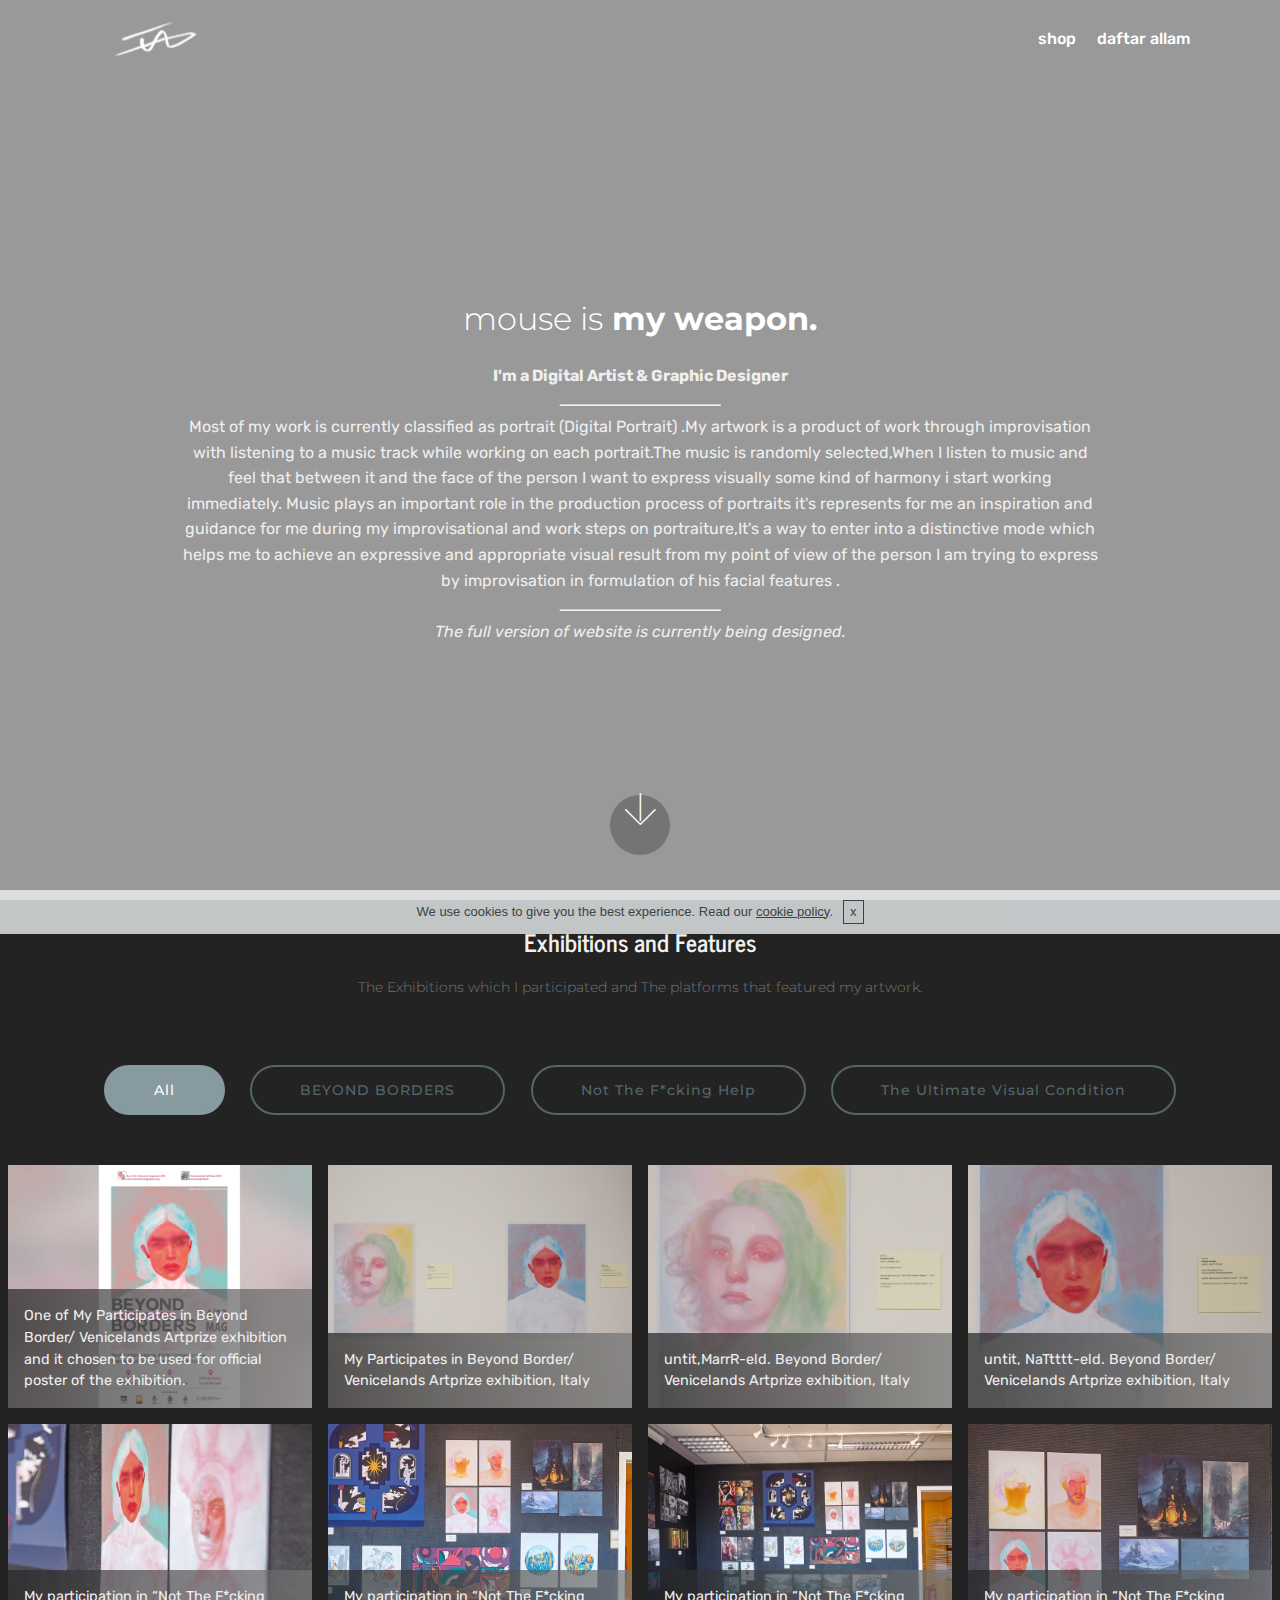
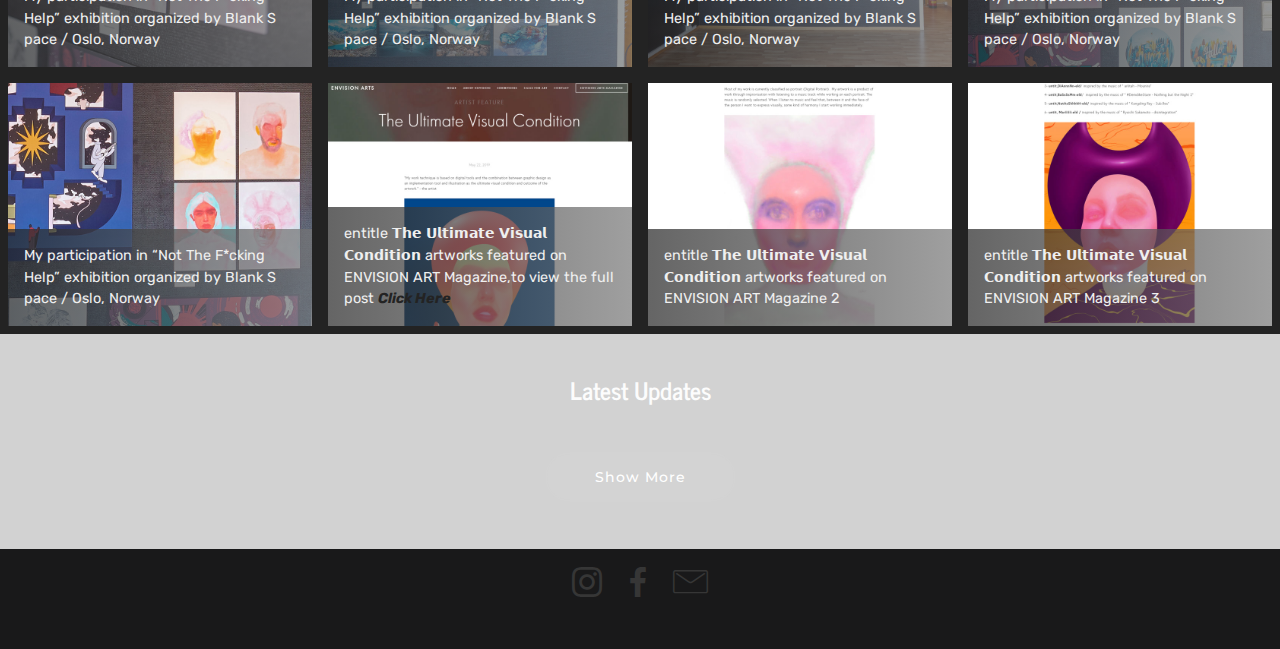
==== commit ccd2874c: "create github pages" ====
--- a/index.html
+++ b/index.html
@@ -57,7 +57,7 @@
     </nav>
 </section>
 
-<section class="engine"><a href="https://mobirise.info/d">web maker</a></section><section class="header5 cid-rmkcLP7yzv mbr-fullscreen" data-bg-video="https://www.youtube.com/watch?v=kF9LJhIY6hU" id="header5-d">
+<section class="engine"><a href="https://mobirise.info/z">best css templates</a></section><section class="header5 cid-rmkcLP7yzv mbr-fullscreen" data-bg-video="https://www.youtube.com/watch?v=kF9LJhIY6hU" id="header5-d">
 
     
 
@@ -91,7 +91,7 @@
         <div class="media-container-row">
             <div class="title col-12 col-md-8">
                 <h2 class="align-center pb-3 mbr-fonts-style display-5"><strong>Exhibitions and Features</strong></h2>
-                <h3 class="mbr-section-subtitle align-center mbr-light mbr-fonts-style display-4">The Exhibitions which I participated and And The platforms that featured my artwork.<div><br></div></h3>
+                <h3 class="mbr-section-subtitle align-center mbr-light mbr-fonts-style display-4">The Exhibitions which I participated and The platforms that featured my artwork.<div><br></div></h3>
                 
             </div>
         </div>
@@ -108,7 +108,7 @@
 
 </section>
 
-<section class="mbr-instagram-feed" data-rows="4" data-per-row-slider="" data-spacing="4" data-full-width="true" data-token="718450636.727bfe1.117f31b61a1a4b56a5ff2ff751e9fba5" data-per-row-grid="4" id="instagram-feed-block-e" data-rv-view="191" style="background-color: rgb(30, 30, 30); padding-top: 40px; padding-bottom: 40px;">
+<section class="mbr-instagram-feed" data-rows="4" data-per-row-slider="" data-spacing="4" data-full-width="true" data-token="718450636.727bfe1.117f31b61a1a4b56a5ff2ff751e9fba5" data-per-row-grid="4" id="instagram-feed-block-e" data-rv-view="59" style="background-color: rgb(30, 30, 30); padding-top: 40px; padding-bottom: 40px;">
     
     <div class="container container_toggle">
         <div class="row">
--- a/assets/mobirise/css/mbr-additional.css
+++ b/assets/mobirise/css/mbr-additional.css
@@ -134,7 +134,7 @@
   border-radius: 3px;
 }
 .bg-primary {
-  background-color: #0044f4 !important;
+  background-color: #232323 !important;
 }
 .bg-success {
   background-color: #f7ed4a !important;
@@ -143,15 +143,15 @@
   background-color: #82786e !important;
 }
 .bg-warning {
-  background-color: #cccccc !important;
+  background-color: #879a9f !important;
 }
 .bg-danger {
   background-color: #b1a374 !important;
 }
 .btn-primary,
 .btn-primary:active {
-  background-color: #0044f4 !important;
-  border-color: #0044f4 !important;
+  background-color: #232323 !important;
+  border-color: #232323 !important;
   color: #ffffff !important;
 }
 .btn-primary:hover,
@@ -159,14 +159,14 @@
 .btn-primary.focus,
 .btn-primary.active {
   color: #ffffff !important;
-  background-color: #002fa8 !important;
-  border-color: #002fa8 !important;
+  background-color: #000000 !important;
+  border-color: #000000 !important;
 }
 .btn-primary.disabled,
 .btn-primary:disabled {
   color: #ffffff !important;
-  background-color: #002fa8 !important;
-  border-color: #002fa8 !important;
+  background-color: #000000 !important;
+  border-color: #000000 !important;
 }
 .btn-secondary,
 .btn-secondary:active {
@@ -230,23 +230,23 @@
 }
 .btn-warning,
 .btn-warning:active {
-  background-color: #cccccc !important;
-  border-color: #cccccc !important;
-  color: #4d4d4d !important;
+  background-color: #879a9f !important;
+  border-color: #879a9f !important;
+  color: #ffffff !important;
 }
 .btn-warning:hover,
 .btn-warning:focus,
 .btn-warning.focus,
 .btn-warning.active {
-  color: #4d4d4d !important;
-  background-color: #a6a6a6 !important;
-  border-color: #a6a6a6 !important;
+  color: #ffffff !important;
+  background-color: #617479 !important;
+  border-color: #617479 !important;
 }
 .btn-warning.disabled,
 .btn-warning:disabled {
-  color: #4d4d4d !important;
-  background-color: #a6a6a6 !important;
-  border-color: #a6a6a6 !important;
+  color: #ffffff !important;
+  background-color: #617479 !important;
+  border-color: #617479 !important;
 }
 .btn-danger,
 .btn-danger:active {
@@ -314,22 +314,22 @@
 .btn-primary-outline,
 .btn-primary-outline:active {
   background: none;
-  border-color: #00288e;
-  color: #00288e;
+  border-color: #000000;
+  color: #000000;
 }
 .btn-primary-outline:hover,
 .btn-primary-outline:focus,
 .btn-primary-outline.focus,
 .btn-primary-outline.active {
   color: #ffffff;
-  background-color: #0044f4;
-  border-color: #0044f4;
+  background-color: #232323;
+  border-color: #232323;
 }
 .btn-primary-outline.disabled,
 .btn-primary-outline:disabled {
   color: #ffffff !important;
-  background-color: #0044f4 !important;
-  border-color: #0044f4 !important;
+  background-color: #232323 !important;
+  border-color: #232323 !important;
 }
 .btn-secondary-outline,
 .btn-secondary-outline:active {
@@ -394,22 +394,22 @@
 .btn-warning-outline,
 .btn-warning-outline:active {
   background: none;
-  border-color: #999999;
-  color: #999999;
+  border-color: #55666b;
+  color: #55666b;
 }
 .btn-warning-outline:hover,
 .btn-warning-outline:focus,
 .btn-warning-outline.focus,
 .btn-warning-outline.active {
-  color: #4d4d4d;
-  background-color: #cccccc;
-  border-color: #cccccc;
+  color: #ffffff;
+  background-color: #879a9f;
+  border-color: #879a9f;
 }
 .btn-warning-outline.disabled,
 .btn-warning-outline:disabled {
-  color: #4d4d4d !important;
-  background-color: #cccccc !important;
-  border-color: #cccccc !important;
+  color: #ffffff !important;
+  background-color: #879a9f !important;
+  border-color: #879a9f !important;
 }
 .btn-danger-outline,
 .btn-danger-outline:active {
@@ -466,7 +466,7 @@
   border-color: #ffffff;
 }
 .text-primary {
-  color: #0044f4 !important;
+  color: #232323 !important;
 }
 .text-secondary {
   color: #ff3366 !important;
@@ -478,7 +478,7 @@
   color: #82786e !important;
 }
 .text-warning {
-  color: #cccccc !important;
+  color: #879a9f !important;
 }
 .text-danger {
   color: #b1a374 !important;
@@ -491,7 +491,7 @@
 }
 a.text-primary:hover,
 a.text-primary:focus {
-  color: #00288e !important;
+  color: #000000 !important;
 }
 a.text-secondary:hover,
 a.text-secondary:focus {
@@ -507,7 +507,7 @@
 }
 a.text-warning:hover,
 a.text-warning:focus {
-  color: #999999 !important;
+  color: #55666b !important;
 }
 a.text-danger:hover,
 a.text-danger:focus {
@@ -528,7 +528,7 @@
   background-color: #82786e;
 }
 .alert-warning {
-  background-color: #cccccc;
+  background-color: #879a9f;
 }
 .alert-danger {
   background-color: #b1a374;
@@ -549,8 +549,8 @@
   border-radius: 100px !important;
 }
 .mbr-gallery-filter li.active .btn {
-  background-color: #0044f4;
-  border-color: #0044f4;
+  background-color: #232323;
+  border-color: #232323;
   color: #ffffff;
 }
 .mbr-gallery-filter li.active .btn:focus {
@@ -567,11 +567,11 @@
 }
 a,
 a:hover {
-  color: #0044f4;
+  color: #232323;
 }
 .mbr-plan-header.bg-primary .mbr-plan-subtitle,
 .mbr-plan-header.bg-primary .mbr-plan-price-desc {
-  color: #c1d2ff;
+  color: #d5d5d5;
 }
 .mbr-plan-header.bg-success .mbr-plan-subtitle,
 .mbr-plan-header.bg-success .mbr-plan-price-desc {
@@ -583,7 +583,7 @@
 }
 .mbr-plan-header.bg-warning .mbr-plan-subtitle,
 .mbr-plan-header.bg-warning .mbr-plan-price-desc {
-  color: #ffffff;
+  color: #ced6d8;
 }
 .mbr-plan-header.bg-danger .mbr-plan-subtitle,
 .mbr-plan-header.bg-danger .mbr-plan-price-desc {
@@ -692,7 +692,7 @@
   padding: 10px 0 10px 20px;
   font-size: 1.09rem;
   position: relative;
-  border-color: #0044f4;
+  border-color: #232323;
   border-width: 3px;
 }
 ul,
@@ -781,7 +781,7 @@
   text-align: center;
   position: relative;
   border: 2px solid #c0a375;
-  border-color: #0044f4;
+  border-color: #232323;
   color: #232323;
   cursor: pointer;
 }
@@ -792,7 +792,7 @@
 }
 .btn-social:hover {
   color: #fff;
-  background: #0044f4;
+  background: #232323;
 }
 .btn-social + .btn {
   margin-left: .1rem;
@@ -800,11 +800,11 @@
 /* Footer */
 .mbr-footer-content li::before,
 .mbr-footer .mbr-contacts li::before {
-  background: #0044f4;
+  background: #232323;
 }
 .mbr-footer-content li a:hover,
 .mbr-footer .mbr-contacts li a:hover {
-  color: #0044f4;
+  color: #232323;
 }
 .footer3 input[type="email"],
 .footer4 input[type="email"] {
@@ -1386,14 +1386,14 @@
 }
 .jq-selectbox li:hover,
 .jq-selectbox li.selected {
-  background-color: #0044f4;
+  background-color: #232323;
   color: #ffffff;
 }
 .jq-selectbox .jq-selectbox__trigger-arrow {
   border-top-color: contrast(currentColor, #000000, #ffffff, 30%);
 }
 .jq-selectbox:hover .jq-selectbox__trigger-arrow {
-  border-top-color: #0044f4;
+  border-top-color: #232323;
 }
 .cid-qTkzRZLJNu .navbar {
   padding: .5rem 0;
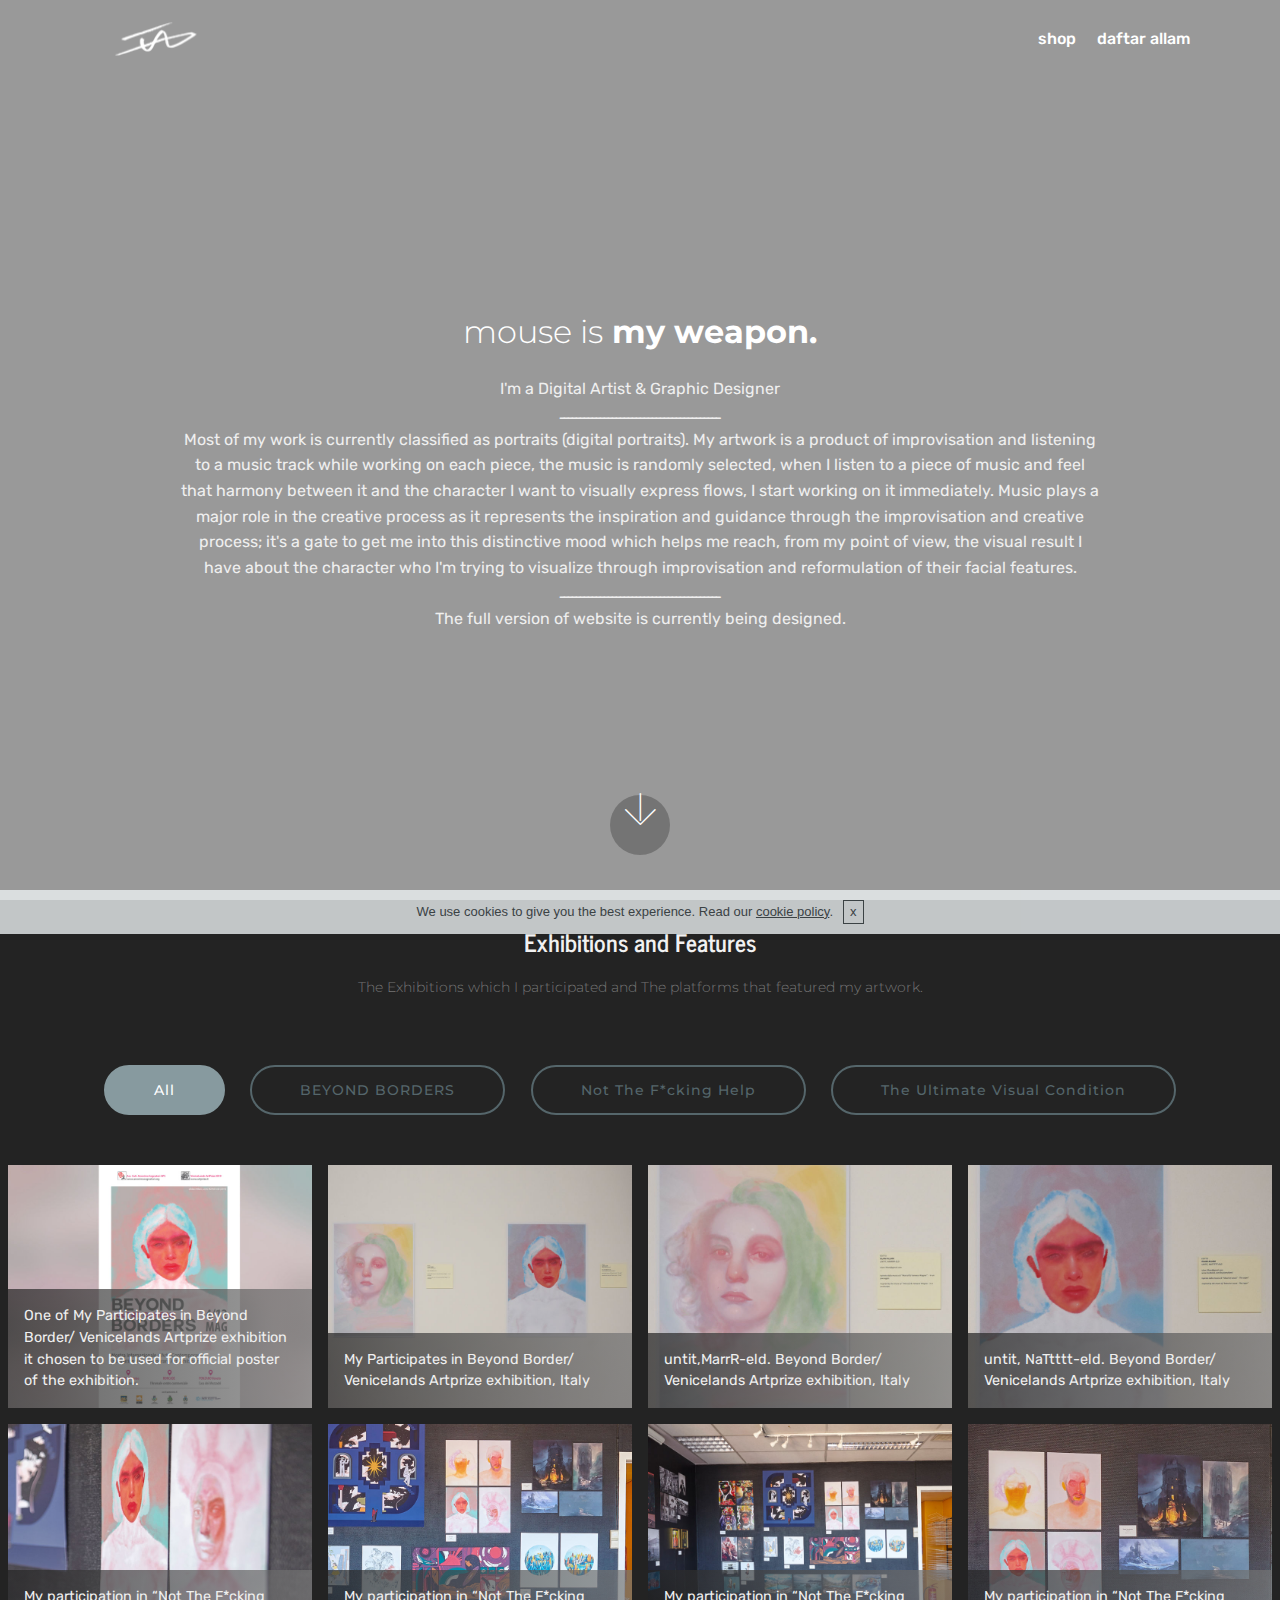
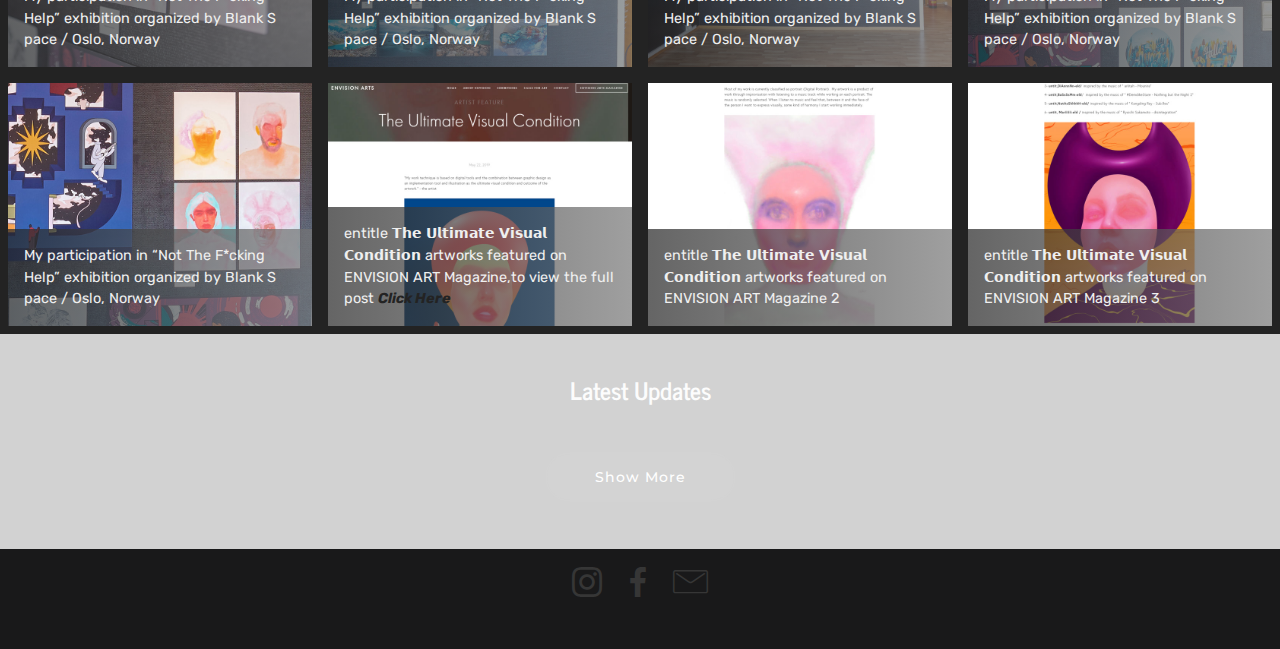
==== commit 8f7afc7f: "create github pages" ====
--- a/index.html
+++ b/index.html
@@ -57,7 +57,7 @@
     </nav>
 </section>
 
-<section class="engine"><a href="https://mobirise.info/z">best css templates</a></section><section class="header5 cid-rmkcLP7yzv mbr-fullscreen" data-bg-video="https://www.youtube.com/watch?v=kF9LJhIY6hU" id="header5-d">
+<section class="engine"><a href="https://mobirise.info/n">free simple web templates</a></section><section class="header5 cid-rmkcLP7yzv mbr-fullscreen" data-bg-video="https://www.youtube.com/watch?v=kF9LJhIY6hU" id="header5-d">
 
     
 
@@ -67,10 +67,11 @@
         <div class="row justify-content-center">
             <div class="mbr-white col-md-10">
                 <h1 class="mbr-section-title align-center pb-3 mbr-fonts-style display-2"><br><br>mouse is<strong> my weapon.</strong></h1>
-                <p class="mbr-text align-center display-5 pb-3 mbr-fonts-style display-7"><strong>I'm a Digital Artist &amp; Graphic Designer</strong><br>ــــــــــــــــــــــــــــــــــــــــ 
-<br>Most of my work is currently classified as portrait (Digital Portrait) .My artwork is a product of work through improvisation with listening to a music track while working on each portrait.The music is randomly selected,When I listen to music and feel that between it and the face of the person I want to express visually some kind of harmony i start working immediately.
-Music plays an important role in the production process of portraits  it's represents for me an inspiration and guidance for me during my improvisational and work steps on portraiture,It's a way to enter into a distinctive mode&nbsp;which helps me to achieve an expressive and appropriate visual result from my point of view of the person I am trying to express by improvisation in formulation of his facial features .<br>ــــــــــــــــــــــــــــــــــــــــ <br><em>
-The full version of website is currently being designed.</em><br></p>
+                <p class="mbr-text align-center display-5 pb-3 mbr-fonts-style display-7">I'm a Digital Artist &amp; Graphic Designer
+<br>ــــــــــــــــــــــــــــــــــــــــ 
+<br>Most of my work is currently classified as portraits (digital portraits). My artwork is a product of improvisation and listening to a music track while working on each piece, the music is randomly selected, when I listen to a piece of music and feel that harmony between it and the character I want to visually express flows, I start working on it immediately. Music plays a major role in the creative process as it represents the inspiration and guidance through the improvisation and creative process; it's a gate to get me into this distinctive mood which helps me reach, from my point of view, the visual result I have about the character who I'm trying to visualize through improvisation and reformulation of their facial features.
+<br>ــــــــــــــــــــــــــــــــــــــــ 
+<br>The full version of website is currently being designed.<br></p>
                 
             </div>
         </div>
@@ -103,7 +104,7 @@
     
 
     <div>
-        <div><!-- Filter --><div class="mbr-gallery-filter container gallery-filter-active"><ul buttons="0"><li class="mbr-gallery-filter-all"><a class="btn btn-md btn-warning-outline active display-4" href="">All</a></li></ul></div><!-- Gallery --><div class="mbr-gallery-row"><div class="mbr-gallery-layout-default"><div><div><div class="mbr-gallery-item mbr-gallery-item--p1" data-video-url="false" data-tags="BEYOND BORDERS"><div href="#lb-gallery2-s" data-slide-to="0" data-toggle="modal"><img src="assets/images/csfcsfsdfsd-800x640.jpg" alt="" title=""><span class="icon-focus"></span><span class="mbr-gallery-title mbr-fonts-style display-7">One of My Participates in Beyond Border/ Venicelands Artprize exhibition and it chosen to be used for official poster of the exhibition.</span></div></div><div class="mbr-gallery-item mbr-gallery-item--p1" data-video-url="false" data-tags="BEYOND BORDERS"><div href="#lb-gallery2-s" data-slide-to="1" data-toggle="modal"><img src="assets/images/asdasfdasdas-800x640.jpg" alt="" title=""><span class="icon-focus"></span><span class="mbr-gallery-title mbr-fonts-style display-7"> My Participates in Beyond Border/ Venicelands Artprize exhibition, Italy</span></div></div><div class="mbr-gallery-item mbr-gallery-item--p1" data-video-url="false" data-tags="BEYOND BORDERS"><div href="#lb-gallery2-s" data-slide-to="2" data-toggle="modal"><img src="assets/images/not-the-fucking-3-800x640.jpg" alt="" title=""><span class="icon-focus"></span><span class="mbr-gallery-title mbr-fonts-style display-7">untit,MarrR-eld.&nbsp;Beyond Border/ Venicelands Artprize exhibition, Italy<br></span></div></div><div class="mbr-gallery-item mbr-gallery-item--p1" data-video-url="false" data-tags="BEYOND BORDERS"><div href="#lb-gallery2-s" data-slide-to="3" data-toggle="modal"><img src="assets/images/not-the-fucking-4-800x640.jpg" alt="" title=""><span class="icon-focus"></span><span class="mbr-gallery-title mbr-fonts-style display-7">untit, NaTtttt-eld. Beyond Border/ Venicelands Artprize exhibition, Italy</span></div></div><div class="mbr-gallery-item mbr-gallery-item--p1" data-video-url="false" data-tags="Not The F*cking Help"><div href="#lb-gallery2-s" data-slide-to="4" data-toggle="modal"><img src="assets/images/csfcsfsdfsd-1-800x640.jpg" alt="" title=""><span class="icon-focus"></span><span class="mbr-gallery-title mbr-fonts-style display-7">My participation in “Not The F*cking Help” exhibition organized by Blank S pace / Oslo, Norway </span></div></div><div class="mbr-gallery-item mbr-gallery-item--p1" data-video-url="false" data-tags="Not The F*cking Help"><div href="#lb-gallery2-s" data-slide-to="5" data-toggle="modal"><img src="assets/images/csfcsfsdfsd-3-800x640.jpg" alt="" title=""><span class="icon-focus"></span><span class="mbr-gallery-title mbr-fonts-style display-7">My participation in “Not The F*cking Help” exhibition organized by Blank S pace / Oslo, Norway</span></div></div><div class="mbr-gallery-item mbr-gallery-item--p1" data-video-url="false" data-tags="Not The F*cking Help"><div href="#lb-gallery2-s" data-slide-to="6" data-toggle="modal"><img src="assets/images/csfcsfsdfsd-2-800x640.jpg" alt="" title=""><span class="icon-focus"></span><span class="mbr-gallery-title mbr-fonts-style display-7">My participation in “Not The F*cking Help” exhibition organized by Blank S pace / Oslo, Norway</span></div></div><div class="mbr-gallery-item mbr-gallery-item--p1" data-video-url="false" data-tags="Not The F*cking Help"><div href="#lb-gallery2-s" data-slide-to="7" data-toggle="modal"><img src="assets/images/csfcsfsdfsd-4-800x640.jpg" alt="" title=""><span class="icon-focus"></span><span class="mbr-gallery-title mbr-fonts-style display-7">My participation in “Not The F*cking Help” exhibition organized by Blank S pace / Oslo, Norway</span></div></div><div class="mbr-gallery-item mbr-gallery-item--p1" data-video-url="false" data-tags="Not The F*cking Help"><div href="#lb-gallery2-s" data-slide-to="8" data-toggle="modal"><img src="assets/images/ggggg-800x640.jpg" alt="" title=""><span class="icon-focus"></span><span class="mbr-gallery-title mbr-fonts-style display-7">My participation in “Not The F*cking Help” exhibition organized by Blank S pace / Oslo, Norway</span></div></div><div class="mbr-gallery-item mbr-gallery-item--p1" data-video-url="false" data-tags="The Ultimate Visual Condition"><div href="#lb-gallery2-s" data-slide-to="9" data-toggle="modal"><img src="assets/images/1-2-800x640.jpg" alt="" title=""><span class="icon-focus"></span><span class="mbr-gallery-title mbr-fonts-style display-7">entitle 𝗧𝗵𝗲 𝗨𝗹𝘁𝗶𝗺𝗮𝘁𝗲 𝗩𝗶𝘀𝘂𝗮𝗹 𝗖𝗼𝗻𝗱𝗶𝘁𝗶𝗼𝗻 artworks featured on ENVISION ART Magazine,to view the full post <a href="https://www.envisionartshow.com/magazine/the-ultimate-visual-condition" target="_blank"><strong><em>Click Here</em></strong></a><br></span></div></div><div class="mbr-gallery-item mbr-gallery-item--p1" data-video-url="false" data-tags="The Ultimate Visual Condition"><div href="#lb-gallery2-s" data-slide-to="10" data-toggle="modal"><img src="assets/images/cusersislamdesktop2-800x640.jpg" alt="" title=""><span class="icon-focus"></span><span class="mbr-gallery-title mbr-fonts-style display-7">entitle 𝗧𝗵𝗲 𝗨𝗹𝘁𝗶𝗺𝗮𝘁𝗲 𝗩𝗶𝘀𝘂𝗮𝗹 𝗖𝗼𝗻𝗱𝗶𝘁𝗶𝗼𝗻 artworks featured on ENVISION ART Magazine 2</span></div></div><div class="mbr-gallery-item mbr-gallery-item--p1" data-video-url="false" data-tags="The Ultimate Visual Condition"><div href="#lb-gallery2-s" data-slide-to="11" data-toggle="modal"><img src="assets/images/cusersislamdesktop3-800x640.jpg" alt="" title=""><span class="icon-focus"></span><span class="mbr-gallery-title mbr-fonts-style display-7">entitle 𝗧𝗵𝗲 𝗨𝗹𝘁𝗶𝗺𝗮𝘁𝗲 𝗩𝗶𝘀𝘂𝗮𝗹 𝗖𝗼𝗻𝗱𝗶𝘁𝗶𝗼𝗻 artworks featured on ENVISION ART Magazine 3</span></div></div></div></div><div class="clearfix"></div></div></div><!-- Lightbox --><div data-app-prevent-settings="" class="mbr-slider modal fade carousel slide" tabindex="-1" data-keyboard="true" data-interval="false" id="lb-gallery2-s"><div class="modal-dialog"><div class="modal-content"><div class="modal-body"><div class="carousel-inner"><div class="carousel-item"><img src="assets/images/csfcsfsdfsd.jpg" alt="" title=""></div><div class="carousel-item"><img src="assets/images/asdasfdasdas.jpg" alt="" title=""></div><div class="carousel-item"><img src="assets/images/not-the-fucking-3.jpg" alt="" title=""></div><div class="carousel-item"><img src="assets/images/not-the-fucking-4.jpg" alt="" title=""></div><div class="carousel-item active"><img src="assets/images/csfcsfsdfsd-1.jpg" alt="" title=""></div><div class="carousel-item"><img src="assets/images/csfcsfsdfsd-3.jpg" alt="" title=""></div><div class="carousel-item"><img src="assets/images/csfcsfsdfsd-2.jpg" alt="" title=""></div><div class="carousel-item"><img src="assets/images/csfcsfsdfsd-4.jpg" alt="" title=""></div><div class="carousel-item"><img src="assets/images/ggggg.jpg" alt="" title=""></div><div class="carousel-item"><img src="assets/images/1-2.jpg" alt="" title=""></div><div class="carousel-item"><img src="assets/images/cusersislamdesktop2.jpg" alt="" title=""></div><div class="carousel-item"><img src="assets/images/cusersislamdesktop3.jpg" alt="" title=""></div></div><a class="carousel-control carousel-control-prev" role="button" data-slide="prev" href="#lb-gallery2-s"><span class="mbri-left mbr-iconfont" aria-hidden="true"></span><span class="sr-only">Previous</span></a><a class="carousel-control carousel-control-next" role="button" data-slide="next" href="#lb-gallery2-s"><span class="mbri-right mbr-iconfont" aria-hidden="true"></span><span class="sr-only">Next</span></a><a class="close" href="#" role="button" data-dismiss="modal"><span class="sr-only">Close</span></a></div></div></div></div></div>
+        <div><!-- Filter --><div class="mbr-gallery-filter container gallery-filter-active"><ul buttons="0"><li class="mbr-gallery-filter-all"><a class="btn btn-md btn-warning-outline active display-4" href="">All</a></li></ul></div><!-- Gallery --><div class="mbr-gallery-row"><div class="mbr-gallery-layout-default"><div><div><div class="mbr-gallery-item mbr-gallery-item--p1" data-video-url="false" data-tags="BEYOND BORDERS"><div href="#lb-gallery2-s" data-slide-to="0" data-toggle="modal"><img src="assets/images/csfcsfsdfsd-800x640.jpg" alt="" title=""><span class="icon-focus"></span><span class="mbr-gallery-title mbr-fonts-style display-7">One of My Participates in Beyond Border/ Venicelands Artprize exhibition it chosen to be used for official poster of the exhibition.</span></div></div><div class="mbr-gallery-item mbr-gallery-item--p1" data-video-url="false" data-tags="BEYOND BORDERS"><div href="#lb-gallery2-s" data-slide-to="1" data-toggle="modal"><img src="assets/images/asdasfdasdas-800x640.jpg" alt="" title=""><span class="icon-focus"></span><span class="mbr-gallery-title mbr-fonts-style display-7"> My Participates in Beyond Border/ Venicelands Artprize exhibition, Italy</span></div></div><div class="mbr-gallery-item mbr-gallery-item--p1" data-video-url="false" data-tags="BEYOND BORDERS"><div href="#lb-gallery2-s" data-slide-to="2" data-toggle="modal"><img src="assets/images/not-the-fucking-3-800x640.jpg" alt="" title=""><span class="icon-focus"></span><span class="mbr-gallery-title mbr-fonts-style display-7">untit,MarrR-eld.&nbsp;Beyond Border/ Venicelands Artprize exhibition, Italy<br></span></div></div><div class="mbr-gallery-item mbr-gallery-item--p1" data-video-url="false" data-tags="BEYOND BORDERS"><div href="#lb-gallery2-s" data-slide-to="3" data-toggle="modal"><img src="assets/images/not-the-fucking-4-800x640.jpg" alt="" title=""><span class="icon-focus"></span><span class="mbr-gallery-title mbr-fonts-style display-7">untit, NaTtttt-eld. Beyond Border/ Venicelands Artprize exhibition, Italy</span></div></div><div class="mbr-gallery-item mbr-gallery-item--p1" data-video-url="false" data-tags="Not The F*cking Help"><div href="#lb-gallery2-s" data-slide-to="4" data-toggle="modal"><img src="assets/images/csfcsfsdfsd-1-800x640.jpg" alt="" title=""><span class="icon-focus"></span><span class="mbr-gallery-title mbr-fonts-style display-7">My participation in “Not The F*cking Help” exhibition organized by Blank S pace / Oslo, Norway </span></div></div><div class="mbr-gallery-item mbr-gallery-item--p1" data-video-url="false" data-tags="Not The F*cking Help"><div href="#lb-gallery2-s" data-slide-to="5" data-toggle="modal"><img src="assets/images/csfcsfsdfsd-3-800x640.jpg" alt="" title=""><span class="icon-focus"></span><span class="mbr-gallery-title mbr-fonts-style display-7">My participation in “Not The F*cking Help” exhibition organized by Blank S pace / Oslo, Norway</span></div></div><div class="mbr-gallery-item mbr-gallery-item--p1" data-video-url="false" data-tags="Not The F*cking Help"><div href="#lb-gallery2-s" data-slide-to="6" data-toggle="modal"><img src="assets/images/csfcsfsdfsd-2-800x640.jpg" alt="" title=""><span class="icon-focus"></span><span class="mbr-gallery-title mbr-fonts-style display-7">My participation in “Not The F*cking Help” exhibition organized by Blank S pace / Oslo, Norway</span></div></div><div class="mbr-gallery-item mbr-gallery-item--p1" data-video-url="false" data-tags="Not The F*cking Help"><div href="#lb-gallery2-s" data-slide-to="7" data-toggle="modal"><img src="assets/images/csfcsfsdfsd-4-800x640.jpg" alt="" title=""><span class="icon-focus"></span><span class="mbr-gallery-title mbr-fonts-style display-7">My participation in “Not The F*cking Help” exhibition organized by Blank S pace / Oslo, Norway</span></div></div><div class="mbr-gallery-item mbr-gallery-item--p1" data-video-url="false" data-tags="Not The F*cking Help"><div href="#lb-gallery2-s" data-slide-to="8" data-toggle="modal"><img src="assets/images/ggggg-800x640.jpg" alt="" title=""><span class="icon-focus"></span><span class="mbr-gallery-title mbr-fonts-style display-7">My participation in “Not The F*cking Help” exhibition organized by Blank S pace / Oslo, Norway</span></div></div><div class="mbr-gallery-item mbr-gallery-item--p1" data-video-url="false" data-tags="The Ultimate Visual Condition"><div href="#lb-gallery2-s" data-slide-to="9" data-toggle="modal"><img src="assets/images/1-2-800x640.jpg" alt="" title=""><span class="icon-focus"></span><span class="mbr-gallery-title mbr-fonts-style display-7">entitle 𝗧𝗵𝗲 𝗨𝗹𝘁𝗶𝗺𝗮𝘁𝗲 𝗩𝗶𝘀𝘂𝗮𝗹 𝗖𝗼𝗻𝗱𝗶𝘁𝗶𝗼𝗻 artworks featured on ENVISION ART Magazine,to view the full post <a href="https://www.envisionartshow.com/magazine/the-ultimate-visual-condition" target="_blank"><strong><em>Click Here</em></strong></a><br></span></div></div><div class="mbr-gallery-item mbr-gallery-item--p1" data-video-url="false" data-tags="The Ultimate Visual Condition"><div href="#lb-gallery2-s" data-slide-to="10" data-toggle="modal"><img src="assets/images/cusersislamdesktop2-800x640.jpg" alt="" title=""><span class="icon-focus"></span><span class="mbr-gallery-title mbr-fonts-style display-7">entitle 𝗧𝗵𝗲 𝗨𝗹𝘁𝗶𝗺𝗮𝘁𝗲 𝗩𝗶𝘀𝘂𝗮𝗹 𝗖𝗼𝗻𝗱𝗶𝘁𝗶𝗼𝗻 artworks featured on ENVISION ART Magazine 2</span></div></div><div class="mbr-gallery-item mbr-gallery-item--p1" data-video-url="false" data-tags="The Ultimate Visual Condition"><div href="#lb-gallery2-s" data-slide-to="11" data-toggle="modal"><img src="assets/images/cusersislamdesktop3-800x640.jpg" alt="" title=""><span class="icon-focus"></span><span class="mbr-gallery-title mbr-fonts-style display-7">entitle 𝗧𝗵𝗲 𝗨𝗹𝘁𝗶𝗺𝗮𝘁𝗲 𝗩𝗶𝘀𝘂𝗮𝗹 𝗖𝗼𝗻𝗱𝗶𝘁𝗶𝗼𝗻 artworks featured on ENVISION ART Magazine 3</span></div></div></div></div><div class="clearfix"></div></div></div><!-- Lightbox --><div data-app-prevent-settings="" class="mbr-slider modal fade carousel slide" tabindex="-1" data-keyboard="true" data-interval="false" id="lb-gallery2-s"><div class="modal-dialog"><div class="modal-content"><div class="modal-body"><div class="carousel-inner"><div class="carousel-item"><img src="assets/images/csfcsfsdfsd.jpg" alt="" title=""></div><div class="carousel-item"><img src="assets/images/asdasfdasdas.jpg" alt="" title=""></div><div class="carousel-item"><img src="assets/images/not-the-fucking-3.jpg" alt="" title=""></div><div class="carousel-item"><img src="assets/images/not-the-fucking-4.jpg" alt="" title=""></div><div class="carousel-item active"><img src="assets/images/csfcsfsdfsd-1.jpg" alt="" title=""></div><div class="carousel-item"><img src="assets/images/csfcsfsdfsd-3.jpg" alt="" title=""></div><div class="carousel-item"><img src="assets/images/csfcsfsdfsd-2.jpg" alt="" title=""></div><div class="carousel-item"><img src="assets/images/csfcsfsdfsd-4.jpg" alt="" title=""></div><div class="carousel-item"><img src="assets/images/ggggg.jpg" alt="" title=""></div><div class="carousel-item"><img src="assets/images/1-2.jpg" alt="" title=""></div><div class="carousel-item"><img src="assets/images/cusersislamdesktop2.jpg" alt="" title=""></div><div class="carousel-item"><img src="assets/images/cusersislamdesktop3.jpg" alt="" title=""></div></div><a class="carousel-control carousel-control-prev" role="button" data-slide="prev" href="#lb-gallery2-s"><span class="mbri-left mbr-iconfont" aria-hidden="true"></span><span class="sr-only">Previous</span></a><a class="carousel-control carousel-control-next" role="button" data-slide="next" href="#lb-gallery2-s"><span class="mbri-right mbr-iconfont" aria-hidden="true"></span><span class="sr-only">Next</span></a><a class="close" href="#" role="button" data-dismiss="modal"><span class="sr-only">Close</span></a></div></div></div></div></div>
     </div>
 
 </section>
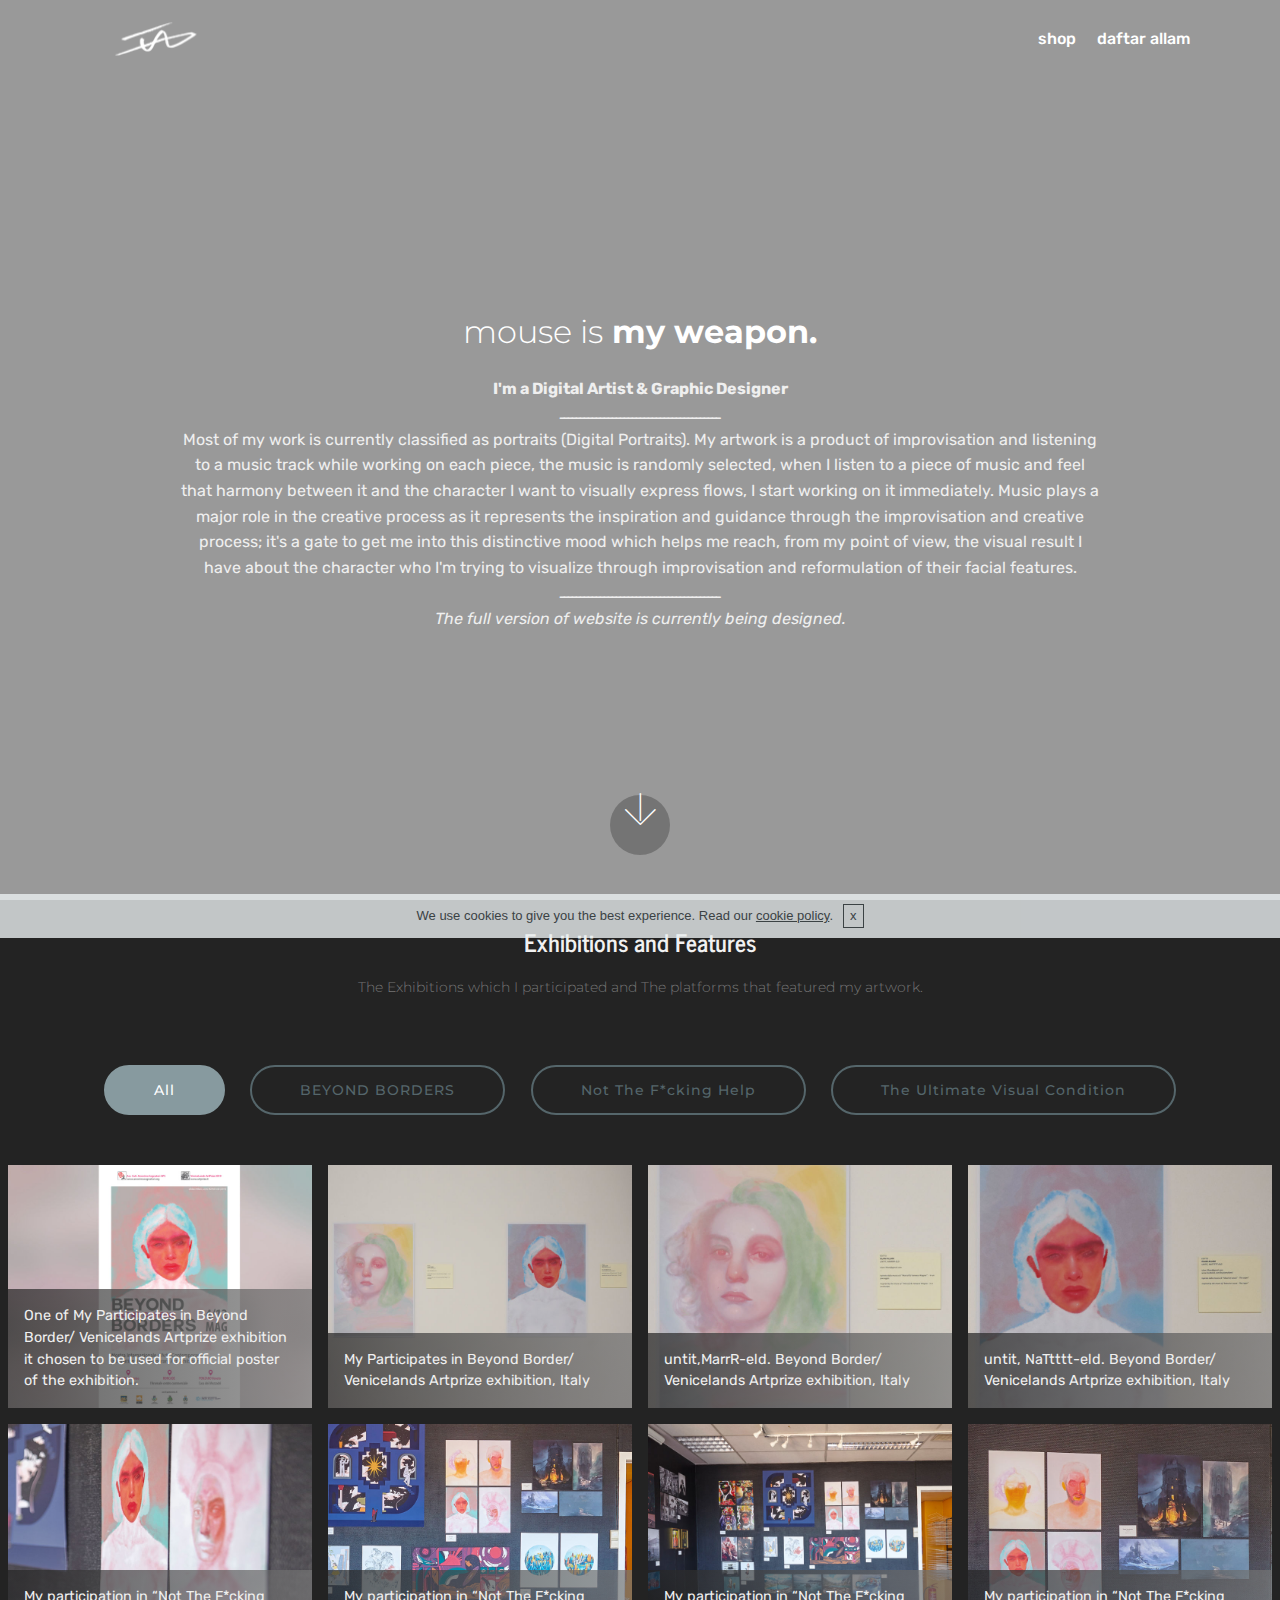
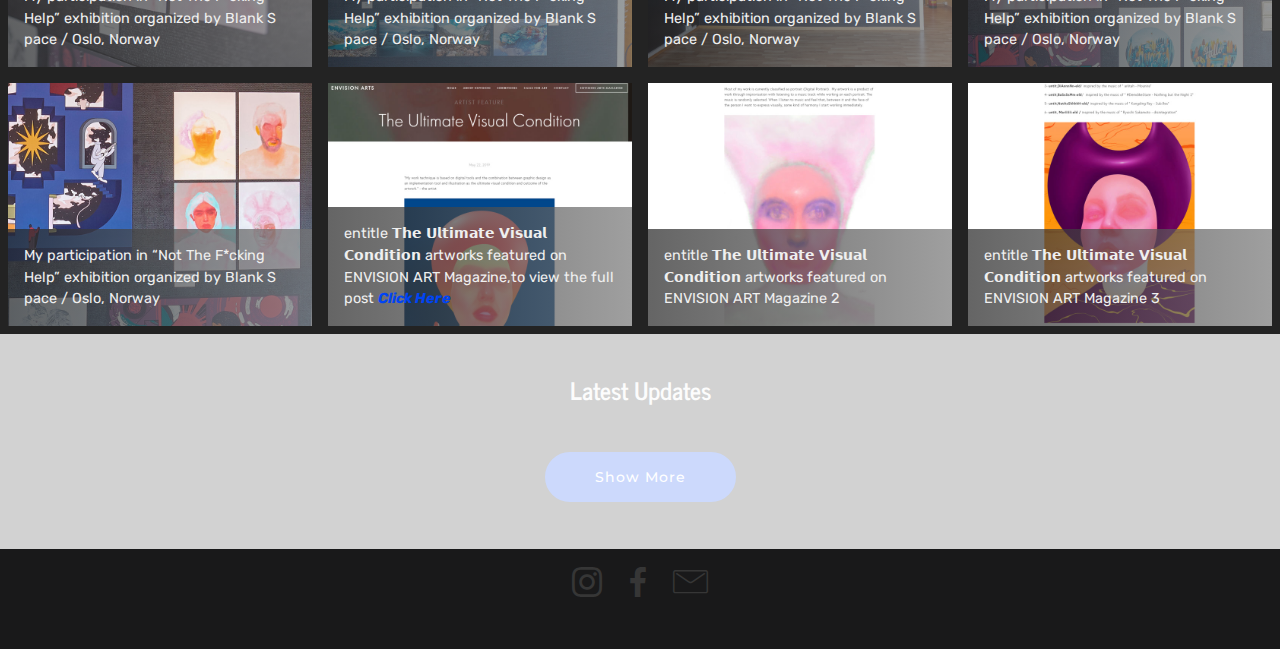
==== commit eb2857a7: "create github pages" ====
--- a/index.html
+++ b/index.html
@@ -57,7 +57,7 @@
     </nav>
 </section>
 
-<section class="engine"><a href="https://mobirise.info/n">free simple web templates</a></section><section class="header5 cid-rmkcLP7yzv mbr-fullscreen" data-bg-video="https://www.youtube.com/watch?v=kF9LJhIY6hU" id="header5-d">
+<section class="engine"><a href="https://mobirise.info/c">free website builder</a></section><section class="header5 cid-rmkcLP7yzv mbr-fullscreen" data-bg-video="https://www.youtube.com/watch?v=kF9LJhIY6hU" id="header5-d">
 
     
 
@@ -67,11 +67,9 @@
         <div class="row justify-content-center">
             <div class="mbr-white col-md-10">
                 <h1 class="mbr-section-title align-center pb-3 mbr-fonts-style display-2"><br><br>mouse is<strong> my weapon.</strong></h1>
-                <p class="mbr-text align-center display-5 pb-3 mbr-fonts-style display-7">I'm a Digital Artist &amp; Graphic Designer
-<br>ــــــــــــــــــــــــــــــــــــــــ 
-<br>Most of my work is currently classified as portraits (digital portraits). My artwork is a product of improvisation and listening to a music track while working on each piece, the music is randomly selected, when I listen to a piece of music and feel that harmony between it and the character I want to visually express flows, I start working on it immediately. Music plays a major role in the creative process as it represents the inspiration and guidance through the improvisation and creative process; it's a gate to get me into this distinctive mood which helps me reach, from my point of view, the visual result I have about the character who I'm trying to visualize through improvisation and reformulation of their facial features.
-<br>ــــــــــــــــــــــــــــــــــــــــ 
-<br>The full version of website is currently being designed.<br></p>
+                <p class="mbr-text align-center display-5 pb-3 mbr-fonts-style display-7"><strong>I'm a Digital Artist &amp; Graphic Designer</strong><br>ــــــــــــــــــــــــــــــــــــــــ 
+<br>Most of my work is currently classified as portraits (Digital Portraits). My artwork is a product of improvisation and listening to a music track while working on each piece, the music is randomly selected, when I listen to a piece of music and feel that harmony between it and the character I want to visually express flows, I start working on it immediately. Music plays a major role in the creative process as it represents the inspiration and guidance through the improvisation and creative process; it's a gate to get me into this distinctive mood which helps me reach, from my point of view,  the visual result I have about the character who I'm trying to visualize through improvisation and reformulation of their facial features.<br>ــــــــــــــــــــــــــــــــــــــــ <br><em>
+The full version of website is currently being designed.</em><br></p>
                 
             </div>
         </div>
--- a/assets/mobirise/css/mbr-additional.css
+++ b/assets/mobirise/css/mbr-additional.css
@@ -134,7 +134,7 @@
   border-radius: 3px;
 }
 .bg-primary {
-  background-color: #232323 !important;
+  background-color: #0044f4 !important;
 }
 .bg-success {
   background-color: #f7ed4a !important;
@@ -150,8 +150,8 @@
 }
 .btn-primary,
 .btn-primary:active {
-  background-color: #232323 !important;
-  border-color: #232323 !important;
+  background-color: #0044f4 !important;
+  border-color: #0044f4 !important;
   color: #ffffff !important;
 }
 .btn-primary:hover,
@@ -159,14 +159,14 @@
 .btn-primary.focus,
 .btn-primary.active {
   color: #ffffff !important;
-  background-color: #000000 !important;
-  border-color: #000000 !important;
+  background-color: #002fa8 !important;
+  border-color: #002fa8 !important;
 }
 .btn-primary.disabled,
 .btn-primary:disabled {
   color: #ffffff !important;
-  background-color: #000000 !important;
-  border-color: #000000 !important;
+  background-color: #002fa8 !important;
+  border-color: #002fa8 !important;
 }
 .btn-secondary,
 .btn-secondary:active {
@@ -314,22 +314,22 @@
 .btn-primary-outline,
 .btn-primary-outline:active {
   background: none;
-  border-color: #000000;
-  color: #000000;
+  border-color: #00288e;
+  color: #00288e;
 }
 .btn-primary-outline:hover,
 .btn-primary-outline:focus,
 .btn-primary-outline.focus,
 .btn-primary-outline.active {
   color: #ffffff;
-  background-color: #232323;
-  border-color: #232323;
+  background-color: #0044f4;
+  border-color: #0044f4;
 }
 .btn-primary-outline.disabled,
 .btn-primary-outline:disabled {
   color: #ffffff !important;
-  background-color: #232323 !important;
-  border-color: #232323 !important;
+  background-color: #0044f4 !important;
+  border-color: #0044f4 !important;
 }
 .btn-secondary-outline,
 .btn-secondary-outline:active {
@@ -466,7 +466,7 @@
   border-color: #ffffff;
 }
 .text-primary {
-  color: #232323 !important;
+  color: #0044f4 !important;
 }
 .text-secondary {
   color: #ff3366 !important;
@@ -491,7 +491,7 @@
 }
 a.text-primary:hover,
 a.text-primary:focus {
-  color: #000000 !important;
+  color: #00288e !important;
 }
 a.text-secondary:hover,
 a.text-secondary:focus {
@@ -549,8 +549,8 @@
   border-radius: 100px !important;
 }
 .mbr-gallery-filter li.active .btn {
-  background-color: #232323;
-  border-color: #232323;
+  background-color: #0044f4;
+  border-color: #0044f4;
   color: #ffffff;
 }
 .mbr-gallery-filter li.active .btn:focus {
@@ -567,11 +567,11 @@
 }
 a,
 a:hover {
-  color: #232323;
+  color: #0044f4;
 }
 .mbr-plan-header.bg-primary .mbr-plan-subtitle,
 .mbr-plan-header.bg-primary .mbr-plan-price-desc {
-  color: #d5d5d5;
+  color: #c1d2ff;
 }
 .mbr-plan-header.bg-success .mbr-plan-subtitle,
 .mbr-plan-header.bg-success .mbr-plan-price-desc {
@@ -692,7 +692,7 @@
   padding: 10px 0 10px 20px;
   font-size: 1.09rem;
   position: relative;
-  border-color: #232323;
+  border-color: #0044f4;
   border-width: 3px;
 }
 ul,
@@ -781,7 +781,7 @@
   text-align: center;
   position: relative;
   border: 2px solid #c0a375;
-  border-color: #232323;
+  border-color: #0044f4;
   color: #232323;
   cursor: pointer;
 }
@@ -792,7 +792,7 @@
 }
 .btn-social:hover {
   color: #fff;
-  background: #232323;
+  background: #0044f4;
 }
 .btn-social + .btn {
   margin-left: .1rem;
@@ -800,11 +800,11 @@
 /* Footer */
 .mbr-footer-content li::before,
 .mbr-footer .mbr-contacts li::before {
-  background: #232323;
+  background: #0044f4;
 }
 .mbr-footer-content li a:hover,
 .mbr-footer .mbr-contacts li a:hover {
-  color: #232323;
+  color: #0044f4;
 }
 .footer3 input[type="email"],
 .footer4 input[type="email"] {
@@ -1386,14 +1386,14 @@
 }
 .jq-selectbox li:hover,
 .jq-selectbox li.selected {
-  background-color: #232323;
+  background-color: #0044f4;
   color: #ffffff;
 }
 .jq-selectbox .jq-selectbox__trigger-arrow {
   border-top-color: contrast(currentColor, #000000, #ffffff, 30%);
 }
 .jq-selectbox:hover .jq-selectbox__trigger-arrow {
-  border-top-color: #232323;
+  border-top-color: #0044f4;
 }
 .cid-qTkzRZLJNu .navbar {
   padding: .5rem 0;
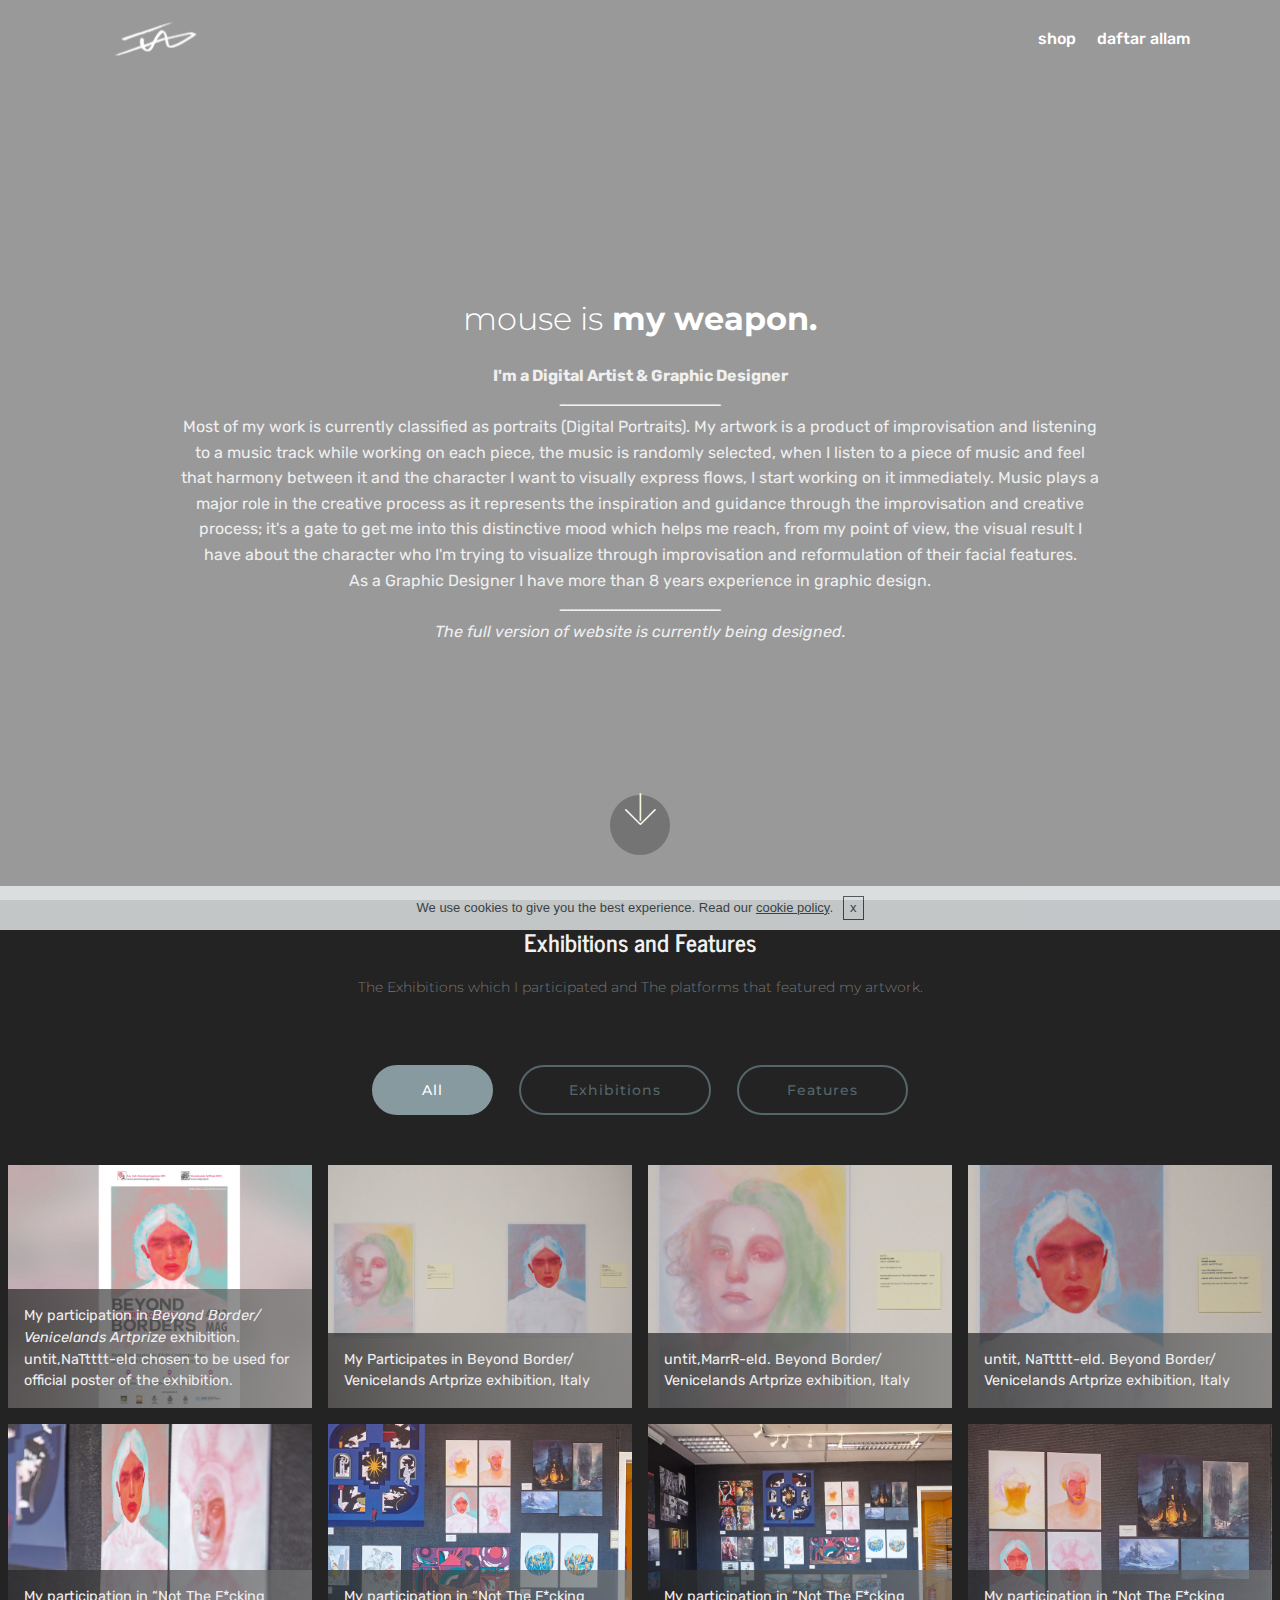
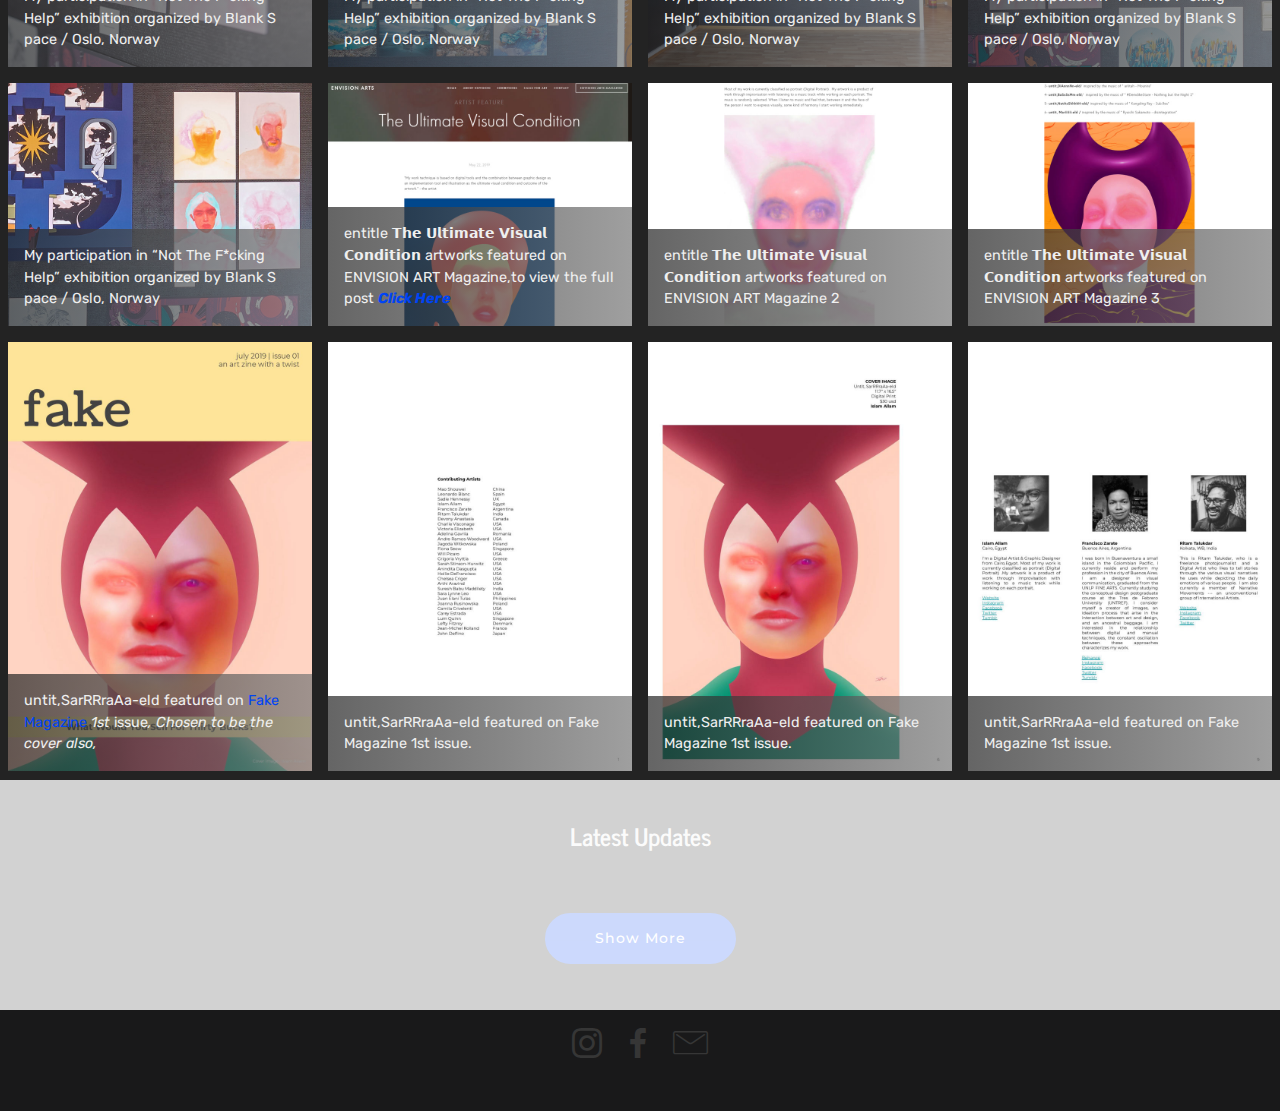
==== commit 8b0cf430: "create github pages" ====
--- a/index.html
+++ b/index.html
@@ -57,7 +57,7 @@
     </nav>
 </section>
 
-<section class="engine"><a href="https://mobirise.info/c">free website builder</a></section><section class="header5 cid-rmkcLP7yzv mbr-fullscreen" data-bg-video="https://www.youtube.com/watch?v=kF9LJhIY6hU" id="header5-d">
+<section class="engine"><a href="https://mobirise.info/p">website templates free download</a></section><section class="header5 cid-rmkcLP7yzv mbr-fullscreen" data-bg-video="https://www.youtube.com/watch?v=kF9LJhIY6hU" id="header5-d">
 
     
 
@@ -68,7 +68,7 @@
             <div class="mbr-white col-md-10">
                 <h1 class="mbr-section-title align-center pb-3 mbr-fonts-style display-2"><br><br>mouse is<strong> my weapon.</strong></h1>
                 <p class="mbr-text align-center display-5 pb-3 mbr-fonts-style display-7"><strong>I'm a Digital Artist &amp; Graphic Designer</strong><br>ــــــــــــــــــــــــــــــــــــــــ 
-<br>Most of my work is currently classified as portraits (Digital Portraits). My artwork is a product of improvisation and listening to a music track while working on each piece, the music is randomly selected, when I listen to a piece of music and feel that harmony between it and the character I want to visually express flows, I start working on it immediately. Music plays a major role in the creative process as it represents the inspiration and guidance through the improvisation and creative process; it's a gate to get me into this distinctive mood which helps me reach, from my point of view,  the visual result I have about the character who I'm trying to visualize through improvisation and reformulation of their facial features.<br>ــــــــــــــــــــــــــــــــــــــــ <br><em>
+<br>Most of my work is currently classified as portraits (Digital Portraits). My artwork is a product of improvisation and listening to a music track while working on each piece, the music is randomly selected, when I listen to a piece of music and feel that harmony between it and the character I want to visually express flows, I start working on it immediately. Music plays a major role in the creative process as it represents the inspiration and guidance through the improvisation and creative process; it's a gate to get me into this distinctive mood which helps me reach, from my point of view,  the visual result I have about the character who I'm trying to visualize through improvisation and reformulation of their facial features.<br>As a Graphic Designer I have more than 8 years experience in graphic design.<br>ــــــــــــــــــــــــــــــــــــــــ <br><em>
 The full version of website is currently being designed.</em><br></p>
                 
             </div>
@@ -102,7 +102,7 @@
     
 
     <div>
-        <div><!-- Filter --><div class="mbr-gallery-filter container gallery-filter-active"><ul buttons="0"><li class="mbr-gallery-filter-all"><a class="btn btn-md btn-warning-outline active display-4" href="">All</a></li></ul></div><!-- Gallery --><div class="mbr-gallery-row"><div class="mbr-gallery-layout-default"><div><div><div class="mbr-gallery-item mbr-gallery-item--p1" data-video-url="false" data-tags="BEYOND BORDERS"><div href="#lb-gallery2-s" data-slide-to="0" data-toggle="modal"><img src="assets/images/csfcsfsdfsd-800x640.jpg" alt="" title=""><span class="icon-focus"></span><span class="mbr-gallery-title mbr-fonts-style display-7">One of My Participates in Beyond Border/ Venicelands Artprize exhibition it chosen to be used for official poster of the exhibition.</span></div></div><div class="mbr-gallery-item mbr-gallery-item--p1" data-video-url="false" data-tags="BEYOND BORDERS"><div href="#lb-gallery2-s" data-slide-to="1" data-toggle="modal"><img src="assets/images/asdasfdasdas-800x640.jpg" alt="" title=""><span class="icon-focus"></span><span class="mbr-gallery-title mbr-fonts-style display-7"> My Participates in Beyond Border/ Venicelands Artprize exhibition, Italy</span></div></div><div class="mbr-gallery-item mbr-gallery-item--p1" data-video-url="false" data-tags="BEYOND BORDERS"><div href="#lb-gallery2-s" data-slide-to="2" data-toggle="modal"><img src="assets/images/not-the-fucking-3-800x640.jpg" alt="" title=""><span class="icon-focus"></span><span class="mbr-gallery-title mbr-fonts-style display-7">untit,MarrR-eld.&nbsp;Beyond Border/ Venicelands Artprize exhibition, Italy<br></span></div></div><div class="mbr-gallery-item mbr-gallery-item--p1" data-video-url="false" data-tags="BEYOND BORDERS"><div href="#lb-gallery2-s" data-slide-to="3" data-toggle="modal"><img src="assets/images/not-the-fucking-4-800x640.jpg" alt="" title=""><span class="icon-focus"></span><span class="mbr-gallery-title mbr-fonts-style display-7">untit, NaTtttt-eld. Beyond Border/ Venicelands Artprize exhibition, Italy</span></div></div><div class="mbr-gallery-item mbr-gallery-item--p1" data-video-url="false" data-tags="Not The F*cking Help"><div href="#lb-gallery2-s" data-slide-to="4" data-toggle="modal"><img src="assets/images/csfcsfsdfsd-1-800x640.jpg" alt="" title=""><span class="icon-focus"></span><span class="mbr-gallery-title mbr-fonts-style display-7">My participation in “Not The F*cking Help” exhibition organized by Blank S pace / Oslo, Norway </span></div></div><div class="mbr-gallery-item mbr-gallery-item--p1" data-video-url="false" data-tags="Not The F*cking Help"><div href="#lb-gallery2-s" data-slide-to="5" data-toggle="modal"><img src="assets/images/csfcsfsdfsd-3-800x640.jpg" alt="" title=""><span class="icon-focus"></span><span class="mbr-gallery-title mbr-fonts-style display-7">My participation in “Not The F*cking Help” exhibition organized by Blank S pace / Oslo, Norway</span></div></div><div class="mbr-gallery-item mbr-gallery-item--p1" data-video-url="false" data-tags="Not The F*cking Help"><div href="#lb-gallery2-s" data-slide-to="6" data-toggle="modal"><img src="assets/images/csfcsfsdfsd-2-800x640.jpg" alt="" title=""><span class="icon-focus"></span><span class="mbr-gallery-title mbr-fonts-style display-7">My participation in “Not The F*cking Help” exhibition organized by Blank S pace / Oslo, Norway</span></div></div><div class="mbr-gallery-item mbr-gallery-item--p1" data-video-url="false" data-tags="Not The F*cking Help"><div href="#lb-gallery2-s" data-slide-to="7" data-toggle="modal"><img src="assets/images/csfcsfsdfsd-4-800x640.jpg" alt="" title=""><span class="icon-focus"></span><span class="mbr-gallery-title mbr-fonts-style display-7">My participation in “Not The F*cking Help” exhibition organized by Blank S pace / Oslo, Norway</span></div></div><div class="mbr-gallery-item mbr-gallery-item--p1" data-video-url="false" data-tags="Not The F*cking Help"><div href="#lb-gallery2-s" data-slide-to="8" data-toggle="modal"><img src="assets/images/ggggg-800x640.jpg" alt="" title=""><span class="icon-focus"></span><span class="mbr-gallery-title mbr-fonts-style display-7">My participation in “Not The F*cking Help” exhibition organized by Blank S pace / Oslo, Norway</span></div></div><div class="mbr-gallery-item mbr-gallery-item--p1" data-video-url="false" data-tags="The Ultimate Visual Condition"><div href="#lb-gallery2-s" data-slide-to="9" data-toggle="modal"><img src="assets/images/1-2-800x640.jpg" alt="" title=""><span class="icon-focus"></span><span class="mbr-gallery-title mbr-fonts-style display-7">entitle 𝗧𝗵𝗲 𝗨𝗹𝘁𝗶𝗺𝗮𝘁𝗲 𝗩𝗶𝘀𝘂𝗮𝗹 𝗖𝗼𝗻𝗱𝗶𝘁𝗶𝗼𝗻 artworks featured on ENVISION ART Magazine,to view the full post <a href="https://www.envisionartshow.com/magazine/the-ultimate-visual-condition" target="_blank"><strong><em>Click Here</em></strong></a><br></span></div></div><div class="mbr-gallery-item mbr-gallery-item--p1" data-video-url="false" data-tags="The Ultimate Visual Condition"><div href="#lb-gallery2-s" data-slide-to="10" data-toggle="modal"><img src="assets/images/cusersislamdesktop2-800x640.jpg" alt="" title=""><span class="icon-focus"></span><span class="mbr-gallery-title mbr-fonts-style display-7">entitle 𝗧𝗵𝗲 𝗨𝗹𝘁𝗶𝗺𝗮𝘁𝗲 𝗩𝗶𝘀𝘂𝗮𝗹 𝗖𝗼𝗻𝗱𝗶𝘁𝗶𝗼𝗻 artworks featured on ENVISION ART Magazine 2</span></div></div><div class="mbr-gallery-item mbr-gallery-item--p1" data-video-url="false" data-tags="The Ultimate Visual Condition"><div href="#lb-gallery2-s" data-slide-to="11" data-toggle="modal"><img src="assets/images/cusersislamdesktop3-800x640.jpg" alt="" title=""><span class="icon-focus"></span><span class="mbr-gallery-title mbr-fonts-style display-7">entitle 𝗧𝗵𝗲 𝗨𝗹𝘁𝗶𝗺𝗮𝘁𝗲 𝗩𝗶𝘀𝘂𝗮𝗹 𝗖𝗼𝗻𝗱𝗶𝘁𝗶𝗼𝗻 artworks featured on ENVISION ART Magazine 3</span></div></div></div></div><div class="clearfix"></div></div></div><!-- Lightbox --><div data-app-prevent-settings="" class="mbr-slider modal fade carousel slide" tabindex="-1" data-keyboard="true" data-interval="false" id="lb-gallery2-s"><div class="modal-dialog"><div class="modal-content"><div class="modal-body"><div class="carousel-inner"><div class="carousel-item"><img src="assets/images/csfcsfsdfsd.jpg" alt="" title=""></div><div class="carousel-item"><img src="assets/images/asdasfdasdas.jpg" alt="" title=""></div><div class="carousel-item"><img src="assets/images/not-the-fucking-3.jpg" alt="" title=""></div><div class="carousel-item"><img src="assets/images/not-the-fucking-4.jpg" alt="" title=""></div><div class="carousel-item active"><img src="assets/images/csfcsfsdfsd-1.jpg" alt="" title=""></div><div class="carousel-item"><img src="assets/images/csfcsfsdfsd-3.jpg" alt="" title=""></div><div class="carousel-item"><img src="assets/images/csfcsfsdfsd-2.jpg" alt="" title=""></div><div class="carousel-item"><img src="assets/images/csfcsfsdfsd-4.jpg" alt="" title=""></div><div class="carousel-item"><img src="assets/images/ggggg.jpg" alt="" title=""></div><div class="carousel-item"><img src="assets/images/1-2.jpg" alt="" title=""></div><div class="carousel-item"><img src="assets/images/cusersislamdesktop2.jpg" alt="" title=""></div><div class="carousel-item"><img src="assets/images/cusersislamdesktop3.jpg" alt="" title=""></div></div><a class="carousel-control carousel-control-prev" role="button" data-slide="prev" href="#lb-gallery2-s"><span class="mbri-left mbr-iconfont" aria-hidden="true"></span><span class="sr-only">Previous</span></a><a class="carousel-control carousel-control-next" role="button" data-slide="next" href="#lb-gallery2-s"><span class="mbri-right mbr-iconfont" aria-hidden="true"></span><span class="sr-only">Next</span></a><a class="close" href="#" role="button" data-dismiss="modal"><span class="sr-only">Close</span></a></div></div></div></div></div>
+        <div><!-- Filter --><div class="mbr-gallery-filter container gallery-filter-active"><ul buttons="0"><li class="mbr-gallery-filter-all"><a class="btn btn-md btn-warning-outline active display-4" href="">All</a></li></ul></div><!-- Gallery --><div class="mbr-gallery-row"><div class="mbr-gallery-layout-default"><div><div><div class="mbr-gallery-item mbr-gallery-item--p1" data-video-url="false" data-tags="Exhibitions"><div href="#lb-gallery2-s" data-slide-to="0" data-toggle="modal"><img src="assets/images/csfcsfsdfsd-800x640.jpg" alt="" title=""><span class="icon-focus"></span><span class="mbr-gallery-title mbr-fonts-style display-7">My participation in&nbsp;<em>Beyond Border/ Venicelands Artprize&nbsp;</em>exhibition.<br>untit,NaTtttt-eld chosen to be used for official poster of the exhibition.</span></div></div><div class="mbr-gallery-item mbr-gallery-item--p1" data-video-url="false" data-tags="Exhibitions"><div href="#lb-gallery2-s" data-slide-to="1" data-toggle="modal"><img src="assets/images/asdasfdasdas-800x640.jpg" alt="" title=""><span class="icon-focus"></span><span class="mbr-gallery-title mbr-fonts-style display-7"> My Participates in Beyond Border/ Venicelands Artprize exhibition, Italy</span></div></div><div class="mbr-gallery-item mbr-gallery-item--p1" data-video-url="false" data-tags="Exhibitions"><div href="#lb-gallery2-s" data-slide-to="2" data-toggle="modal"><img src="assets/images/not-the-fucking-3-800x640.jpg" alt="" title=""><span class="icon-focus"></span><span class="mbr-gallery-title mbr-fonts-style display-7">untit,MarrR-eld.&nbsp;Beyond Border/ Venicelands Artprize exhibition, Italy<br></span></div></div><div class="mbr-gallery-item mbr-gallery-item--p1" data-video-url="false" data-tags="Exhibitions"><div href="#lb-gallery2-s" data-slide-to="3" data-toggle="modal"><img src="assets/images/not-the-fucking-4-800x640.jpg" alt="" title=""><span class="icon-focus"></span><span class="mbr-gallery-title mbr-fonts-style display-7">untit, NaTtttt-eld. Beyond Border/ Venicelands Artprize exhibition, Italy</span></div></div><div class="mbr-gallery-item mbr-gallery-item--p1" data-video-url="false" data-tags="Exhibitions"><div href="#lb-gallery2-s" data-slide-to="4" data-toggle="modal"><img src="assets/images/csfcsfsdfsd-1-800x640.jpg" alt="" title=""><span class="icon-focus"></span><span class="mbr-gallery-title mbr-fonts-style display-7">My participation in “Not The F*cking Help” exhibition organized by Blank S pace / Oslo, Norway </span></div></div><div class="mbr-gallery-item mbr-gallery-item--p1" data-video-url="false" data-tags="Exhibitions"><div href="#lb-gallery2-s" data-slide-to="5" data-toggle="modal"><img src="assets/images/csfcsfsdfsd-3-800x640.jpg" alt="" title=""><span class="icon-focus"></span><span class="mbr-gallery-title mbr-fonts-style display-7">My participation in “Not The F*cking Help” exhibition organized by Blank S pace / Oslo, Norway</span></div></div><div class="mbr-gallery-item mbr-gallery-item--p1" data-video-url="false" data-tags="Exhibitions"><div href="#lb-gallery2-s" data-slide-to="6" data-toggle="modal"><img src="assets/images/csfcsfsdfsd-2-800x640.jpg" alt="" title=""><span class="icon-focus"></span><span class="mbr-gallery-title mbr-fonts-style display-7">My participation in “Not The F*cking Help” exhibition organized by Blank S pace / Oslo, Norway</span></div></div><div class="mbr-gallery-item mbr-gallery-item--p1" data-video-url="false" data-tags="Exhibitions"><div href="#lb-gallery2-s" data-slide-to="7" data-toggle="modal"><img src="assets/images/csfcsfsdfsd-4-800x640.jpg" alt="" title=""><span class="icon-focus"></span><span class="mbr-gallery-title mbr-fonts-style display-7">My participation in “Not The F*cking Help” exhibition organized by Blank S pace / Oslo, Norway</span></div></div><div class="mbr-gallery-item mbr-gallery-item--p1" data-video-url="false" data-tags="Exhibitions"><div href="#lb-gallery2-s" data-slide-to="8" data-toggle="modal"><img src="assets/images/ggggg-800x640.jpg" alt="" title=""><span class="icon-focus"></span><span class="mbr-gallery-title mbr-fonts-style display-7">My participation in “Not The F*cking Help” exhibition organized by Blank S pace / Oslo, Norway</span></div></div><div class="mbr-gallery-item mbr-gallery-item--p1" data-video-url="false" data-tags="Features"><div href="#lb-gallery2-s" data-slide-to="9" data-toggle="modal"><img src="assets/images/1-2-800x640.jpg" alt="" title=""><span class="icon-focus"></span><span class="mbr-gallery-title mbr-fonts-style display-7">entitle 𝗧𝗵𝗲 𝗨𝗹𝘁𝗶𝗺𝗮𝘁𝗲 𝗩𝗶𝘀𝘂𝗮𝗹 𝗖𝗼𝗻𝗱𝗶𝘁𝗶𝗼𝗻 artworks featured on ENVISION ART Magazine,to view the full post <a href="https://www.envisionartshow.com/magazine/the-ultimate-visual-condition" target="_blank"><strong><em>Click Here</em></strong></a><br></span></div></div><div class="mbr-gallery-item mbr-gallery-item--p1" data-video-url="false" data-tags="Features"><div href="#lb-gallery2-s" data-slide-to="10" data-toggle="modal"><img src="assets/images/cusersislamdesktop2-800x640.jpg" alt="" title=""><span class="icon-focus"></span><span class="mbr-gallery-title mbr-fonts-style display-7">entitle 𝗧𝗵𝗲 𝗨𝗹𝘁𝗶𝗺𝗮𝘁𝗲 𝗩𝗶𝘀𝘂𝗮𝗹 𝗖𝗼𝗻𝗱𝗶𝘁𝗶𝗼𝗻 artworks featured on ENVISION ART Magazine 2</span></div></div><div class="mbr-gallery-item mbr-gallery-item--p1" data-video-url="false" data-tags="Features"><div href="#lb-gallery2-s" data-slide-to="11" data-toggle="modal"><img src="assets/images/cusersislamdesktop3-800x640.jpg" alt="" title=""><span class="icon-focus"></span><span class="mbr-gallery-title mbr-fonts-style display-7">entitle 𝗧𝗵𝗲 𝗨𝗹𝘁𝗶𝗺𝗮𝘁𝗲 𝗩𝗶𝘀𝘂𝗮𝗹 𝗖𝗼𝗻𝗱𝗶𝘁𝗶𝗼𝗻 artworks featured on ENVISION ART Magazine 3</span></div></div><div class="mbr-gallery-item mbr-gallery-item--p1" data-video-url="false" data-tags="Features"><div href="#lb-gallery2-s" data-slide-to="12" data-toggle="modal"><img src="assets/images/cusersislamdownloadsfake-art-issue-01-page-1-800x1130.jpg" alt="" title=""><span class="icon-focus"></span><span class="mbr-gallery-title mbr-fonts-style display-7">untit,SarRRraAa-eld featured on <em><a href="http://fakeart.persona.co/" target="_blank">Fake Magazine</a> 1st&nbsp;</em>issue<em>, Chosen to be the cover also,&nbsp;</em></span></div></div><div class="mbr-gallery-item mbr-gallery-item--p1" data-video-url="false" data-tags="Features"><div href="#lb-gallery2-s" data-slide-to="13" data-toggle="modal"><img src="assets/images/cusersislamdownloadsfake-art-issue-01-page-4-800x1130.jpg" alt="" title=""><span class="icon-focus"></span><span class="mbr-gallery-title mbr-fonts-style display-7">untit,SarRRraAa-eld featured on Fake Magazine 1st issue.</span></div></div><div class="mbr-gallery-item mbr-gallery-item--p1" data-video-url="false" data-tags="Features"><div href="#lb-gallery2-s" data-slide-to="14" data-toggle="modal"><img src="assets/images/fake-art-issue-01-page-9-800x1130.jpg" alt="" title=""><span class="icon-focus"></span><span class="mbr-gallery-title mbr-fonts-style display-7">untit,SarRRraAa-eld featured on Fake Magazine 1st issue.</span></div></div><div class="mbr-gallery-item mbr-gallery-item--p1" data-video-url="false" data-tags="Features"><div href="#lb-gallery2-s" data-slide-to="15" data-toggle="modal"><img src="assets/images/fake-art-issue-01-page-12-800x1130.jpg" alt="" title=""><span class="icon-focus"></span><span class="mbr-gallery-title mbr-fonts-style display-7">untit,SarRRraAa-eld featured on Fake Magazine 1st issue.</span></div></div></div></div><div class="clearfix"></div></div></div><!-- Lightbox --><div data-app-prevent-settings="" class="mbr-slider modal fade carousel slide" tabindex="-1" data-keyboard="true" data-interval="false" id="lb-gallery2-s"><div class="modal-dialog"><div class="modal-content"><div class="modal-body"><div class="carousel-inner"><div class="carousel-item"><img src="assets/images/csfcsfsdfsd.jpg" alt="" title=""></div><div class="carousel-item"><img src="assets/images/asdasfdasdas.jpg" alt="" title=""></div><div class="carousel-item"><img src="assets/images/not-the-fucking-3.jpg" alt="" title=""></div><div class="carousel-item"><img src="assets/images/not-the-fucking-4.jpg" alt="" title=""></div><div class="carousel-item"><img src="assets/images/csfcsfsdfsd-1.jpg" alt="" title=""></div><div class="carousel-item"><img src="assets/images/csfcsfsdfsd-3.jpg" alt="" title=""></div><div class="carousel-item"><img src="assets/images/csfcsfsdfsd-2.jpg" alt="" title=""></div><div class="carousel-item"><img src="assets/images/csfcsfsdfsd-4.jpg" alt="" title=""></div><div class="carousel-item"><img src="assets/images/ggggg.jpg" alt="" title=""></div><div class="carousel-item"><img src="assets/images/1-2.jpg" alt="" title=""></div><div class="carousel-item"><img src="assets/images/cusersislamdesktop2.jpg" alt="" title=""></div><div class="carousel-item"><img src="assets/images/cusersislamdesktop3.jpg" alt="" title=""></div><div class="carousel-item"><img src="assets/images/cusersislamdownloadsfake-art-issue-01-page-1.jpg" alt="" title=""></div><div class="carousel-item"><img src="assets/images/cusersislamdownloadsfake-art-issue-01-page-4.jpg" alt="" title=""></div><div class="carousel-item"><img src="assets/images/fake-art-issue-01-page-9.jpg" alt="" title=""></div><div class="carousel-item active"><img src="assets/images/fake-art-issue-01-page-12.jpg" alt="" title=""></div></div><a class="carousel-control carousel-control-prev" role="button" data-slide="prev" href="#lb-gallery2-s"><span class="mbri-left mbr-iconfont" aria-hidden="true"></span><span class="sr-only">Previous</span></a><a class="carousel-control carousel-control-next" role="button" data-slide="next" href="#lb-gallery2-s"><span class="mbri-right mbr-iconfont" aria-hidden="true"></span><span class="sr-only">Next</span></a><a class="close" href="#" role="button" data-dismiss="modal"><span class="sr-only">Close</span></a></div></div></div></div></div>
     </div>
 
 </section>
@@ -113,7 +113,7 @@
         <div class="row">
             <div class="col">
                 <div class="inst">
-                    <h1 class="inst__title align-center mbr-fonts-style display-5"><strong>Latest Updates</strong></h1>
+                    <h1 class="inst__title align-center mbr-fonts-style display-5"><p><strong>Latest Updates</strong><br></p></h1>
                     <div class="inst__content"></div>
                     <div class="inst__more mbr-section-btn align-center" buttons="0"><a class="btn btn-md btn-primary display-4" href="#" data-max-id="1978671252509762500_718450636">Show More</a></div>
                 </div>
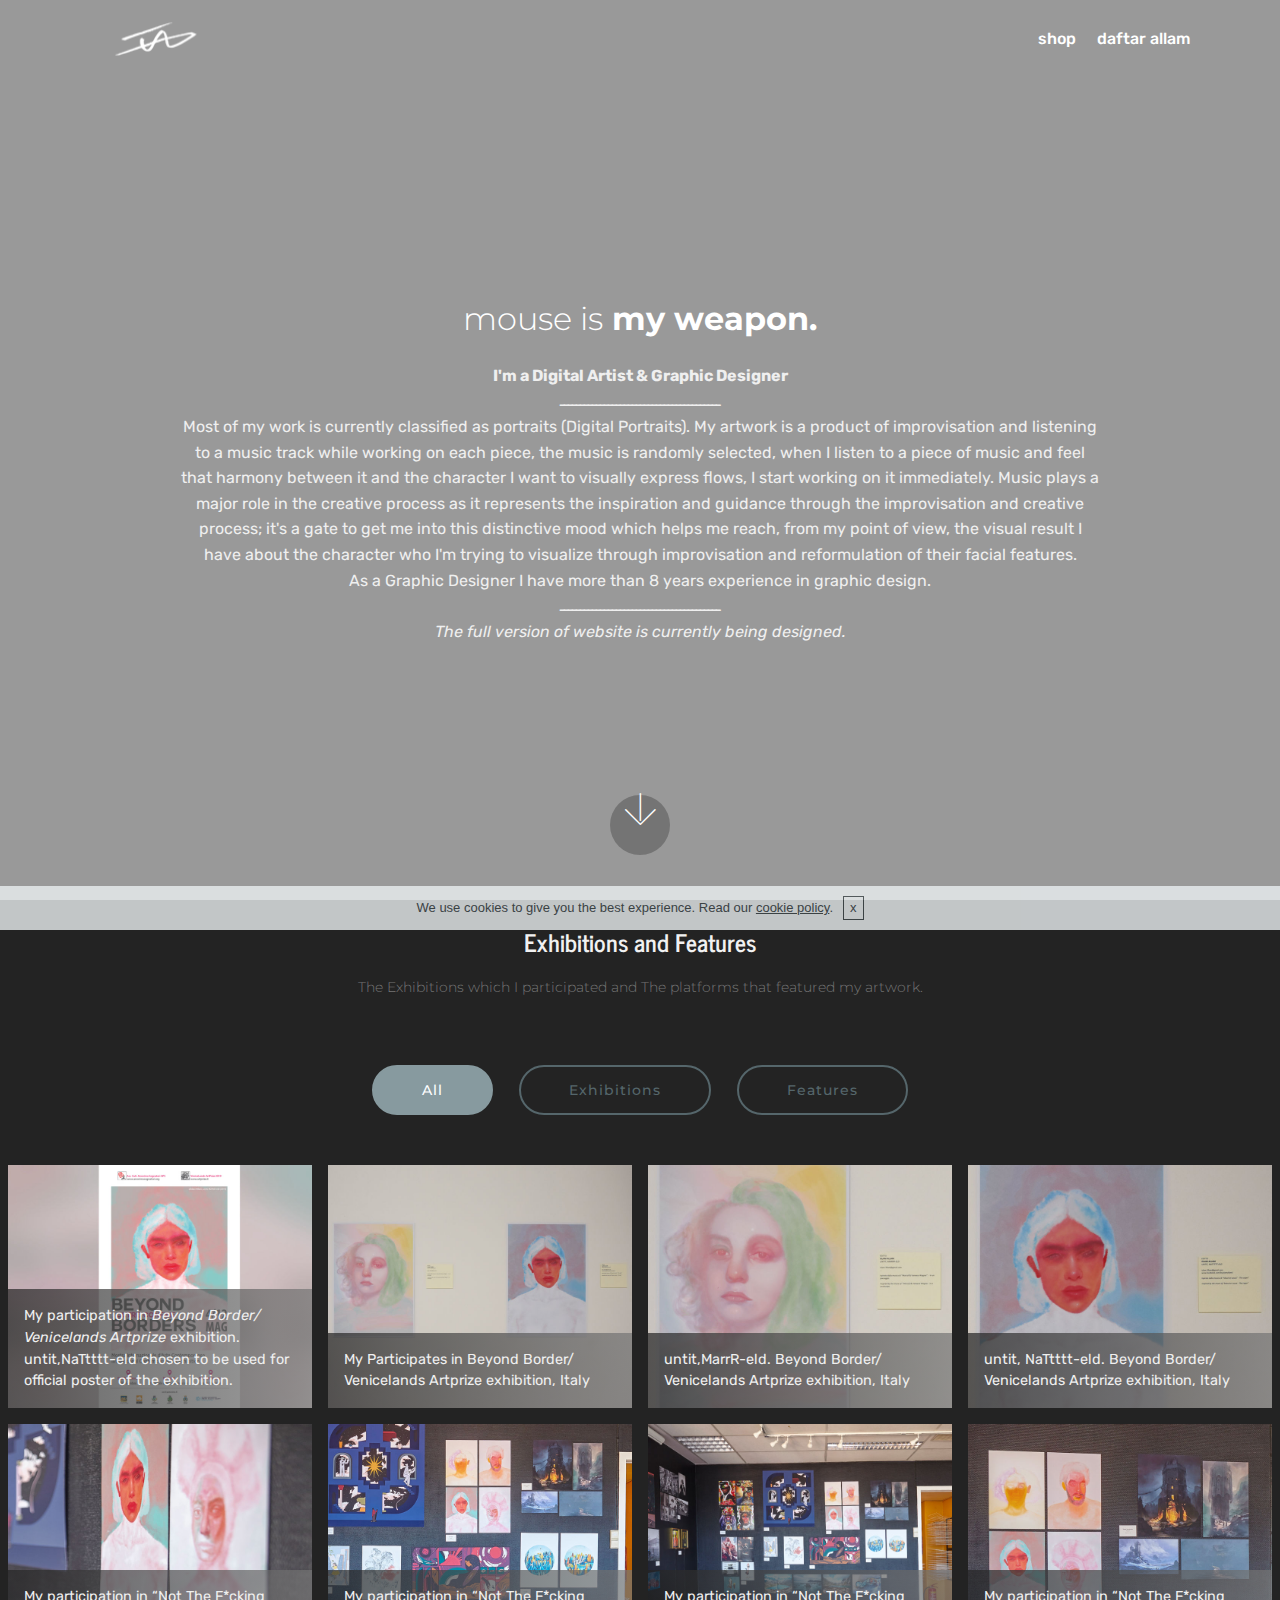
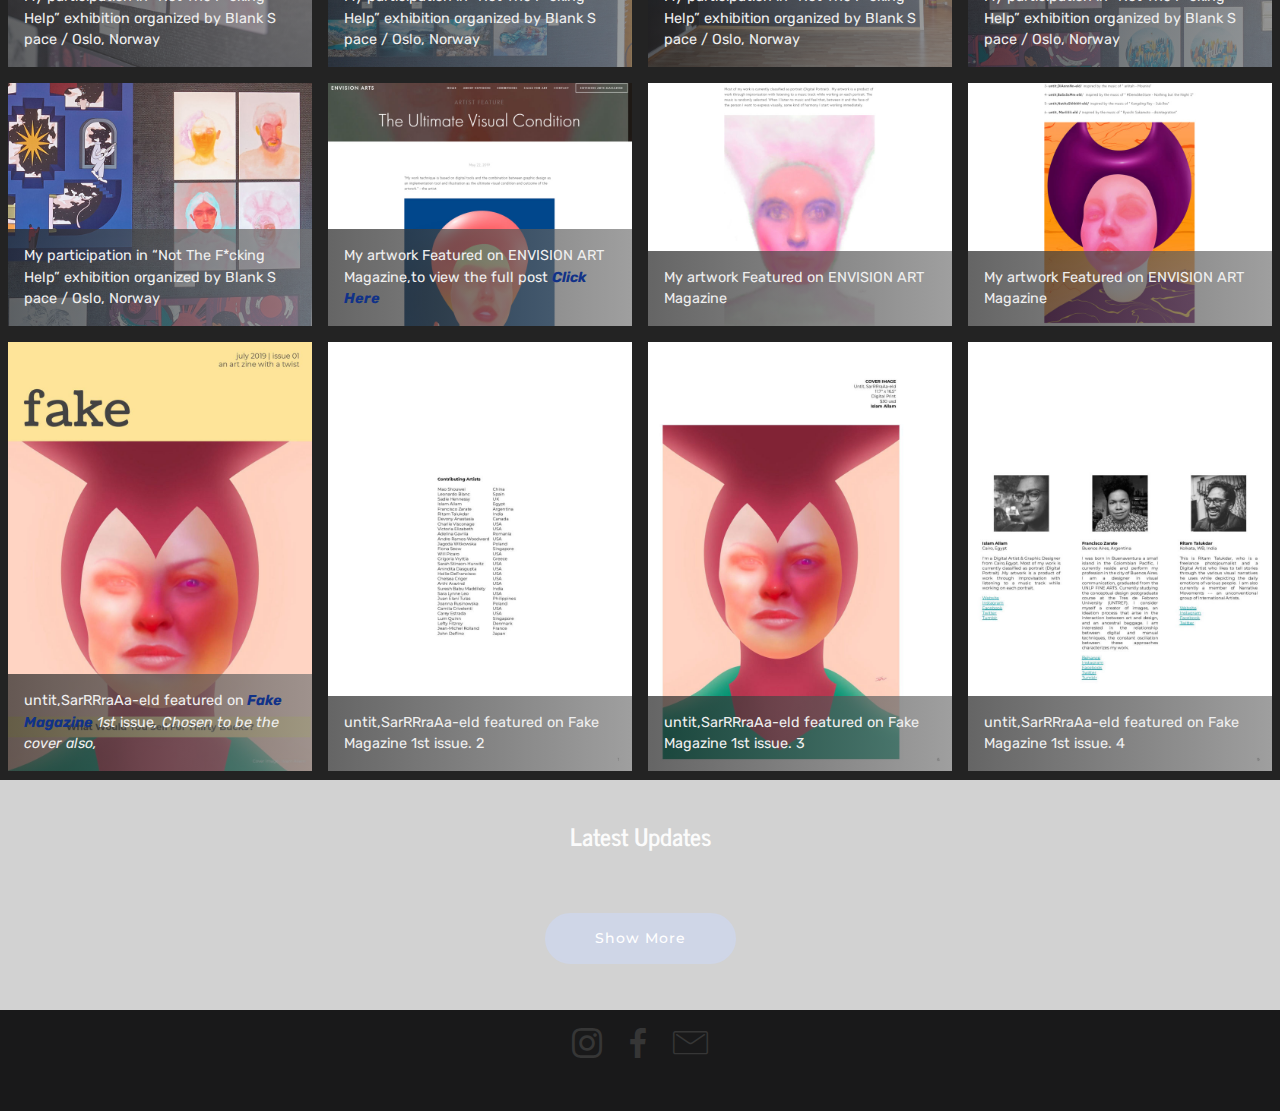
==== commit 639dce67: "create github pages" ====
--- a/index.html
+++ b/index.html
@@ -57,7 +57,7 @@
     </nav>
 </section>
 
-<section class="engine"><a href="https://mobirise.info/p">website templates free download</a></section><section class="header5 cid-rmkcLP7yzv mbr-fullscreen" data-bg-video="https://www.youtube.com/watch?v=kF9LJhIY6hU" id="header5-d">
+<section class="engine"><a href="https://mobirise.info/b">create your own website</a></section><section class="header5 cid-rmkcLP7yzv mbr-fullscreen" data-bg-video="https://www.youtube.com/watch?v=kF9LJhIY6hU" id="header5-d">
 
     
 
@@ -102,7 +102,7 @@
     
 
     <div>
-        <div><!-- Filter --><div class="mbr-gallery-filter container gallery-filter-active"><ul buttons="0"><li class="mbr-gallery-filter-all"><a class="btn btn-md btn-warning-outline active display-4" href="">All</a></li></ul></div><!-- Gallery --><div class="mbr-gallery-row"><div class="mbr-gallery-layout-default"><div><div><div class="mbr-gallery-item mbr-gallery-item--p1" data-video-url="false" data-tags="Exhibitions"><div href="#lb-gallery2-s" data-slide-to="0" data-toggle="modal"><img src="assets/images/csfcsfsdfsd-800x640.jpg" alt="" title=""><span class="icon-focus"></span><span class="mbr-gallery-title mbr-fonts-style display-7">My participation in&nbsp;<em>Beyond Border/ Venicelands Artprize&nbsp;</em>exhibition.<br>untit,NaTtttt-eld chosen to be used for official poster of the exhibition.</span></div></div><div class="mbr-gallery-item mbr-gallery-item--p1" data-video-url="false" data-tags="Exhibitions"><div href="#lb-gallery2-s" data-slide-to="1" data-toggle="modal"><img src="assets/images/asdasfdasdas-800x640.jpg" alt="" title=""><span class="icon-focus"></span><span class="mbr-gallery-title mbr-fonts-style display-7"> My Participates in Beyond Border/ Venicelands Artprize exhibition, Italy</span></div></div><div class="mbr-gallery-item mbr-gallery-item--p1" data-video-url="false" data-tags="Exhibitions"><div href="#lb-gallery2-s" data-slide-to="2" data-toggle="modal"><img src="assets/images/not-the-fucking-3-800x640.jpg" alt="" title=""><span class="icon-focus"></span><span class="mbr-gallery-title mbr-fonts-style display-7">untit,MarrR-eld.&nbsp;Beyond Border/ Venicelands Artprize exhibition, Italy<br></span></div></div><div class="mbr-gallery-item mbr-gallery-item--p1" data-video-url="false" data-tags="Exhibitions"><div href="#lb-gallery2-s" data-slide-to="3" data-toggle="modal"><img src="assets/images/not-the-fucking-4-800x640.jpg" alt="" title=""><span class="icon-focus"></span><span class="mbr-gallery-title mbr-fonts-style display-7">untit, NaTtttt-eld. Beyond Border/ Venicelands Artprize exhibition, Italy</span></div></div><div class="mbr-gallery-item mbr-gallery-item--p1" data-video-url="false" data-tags="Exhibitions"><div href="#lb-gallery2-s" data-slide-to="4" data-toggle="modal"><img src="assets/images/csfcsfsdfsd-1-800x640.jpg" alt="" title=""><span class="icon-focus"></span><span class="mbr-gallery-title mbr-fonts-style display-7">My participation in “Not The F*cking Help” exhibition organized by Blank S pace / Oslo, Norway </span></div></div><div class="mbr-gallery-item mbr-gallery-item--p1" data-video-url="false" data-tags="Exhibitions"><div href="#lb-gallery2-s" data-slide-to="5" data-toggle="modal"><img src="assets/images/csfcsfsdfsd-3-800x640.jpg" alt="" title=""><span class="icon-focus"></span><span class="mbr-gallery-title mbr-fonts-style display-7">My participation in “Not The F*cking Help” exhibition organized by Blank S pace / Oslo, Norway</span></div></div><div class="mbr-gallery-item mbr-gallery-item--p1" data-video-url="false" data-tags="Exhibitions"><div href="#lb-gallery2-s" data-slide-to="6" data-toggle="modal"><img src="assets/images/csfcsfsdfsd-2-800x640.jpg" alt="" title=""><span class="icon-focus"></span><span class="mbr-gallery-title mbr-fonts-style display-7">My participation in “Not The F*cking Help” exhibition organized by Blank S pace / Oslo, Norway</span></div></div><div class="mbr-gallery-item mbr-gallery-item--p1" data-video-url="false" data-tags="Exhibitions"><div href="#lb-gallery2-s" data-slide-to="7" data-toggle="modal"><img src="assets/images/csfcsfsdfsd-4-800x640.jpg" alt="" title=""><span class="icon-focus"></span><span class="mbr-gallery-title mbr-fonts-style display-7">My participation in “Not The F*cking Help” exhibition organized by Blank S pace / Oslo, Norway</span></div></div><div class="mbr-gallery-item mbr-gallery-item--p1" data-video-url="false" data-tags="Exhibitions"><div href="#lb-gallery2-s" data-slide-to="8" data-toggle="modal"><img src="assets/images/ggggg-800x640.jpg" alt="" title=""><span class="icon-focus"></span><span class="mbr-gallery-title mbr-fonts-style display-7">My participation in “Not The F*cking Help” exhibition organized by Blank S pace / Oslo, Norway</span></div></div><div class="mbr-gallery-item mbr-gallery-item--p1" data-video-url="false" data-tags="Features"><div href="#lb-gallery2-s" data-slide-to="9" data-toggle="modal"><img src="assets/images/1-2-800x640.jpg" alt="" title=""><span class="icon-focus"></span><span class="mbr-gallery-title mbr-fonts-style display-7">entitle 𝗧𝗵𝗲 𝗨𝗹𝘁𝗶𝗺𝗮𝘁𝗲 𝗩𝗶𝘀𝘂𝗮𝗹 𝗖𝗼𝗻𝗱𝗶𝘁𝗶𝗼𝗻 artworks featured on ENVISION ART Magazine,to view the full post <a href="https://www.envisionartshow.com/magazine/the-ultimate-visual-condition" target="_blank"><strong><em>Click Here</em></strong></a><br></span></div></div><div class="mbr-gallery-item mbr-gallery-item--p1" data-video-url="false" data-tags="Features"><div href="#lb-gallery2-s" data-slide-to="10" data-toggle="modal"><img src="assets/images/cusersislamdesktop2-800x640.jpg" alt="" title=""><span class="icon-focus"></span><span class="mbr-gallery-title mbr-fonts-style display-7">entitle 𝗧𝗵𝗲 𝗨𝗹𝘁𝗶𝗺𝗮𝘁𝗲 𝗩𝗶𝘀𝘂𝗮𝗹 𝗖𝗼𝗻𝗱𝗶𝘁𝗶𝗼𝗻 artworks featured on ENVISION ART Magazine 2</span></div></div><div class="mbr-gallery-item mbr-gallery-item--p1" data-video-url="false" data-tags="Features"><div href="#lb-gallery2-s" data-slide-to="11" data-toggle="modal"><img src="assets/images/cusersislamdesktop3-800x640.jpg" alt="" title=""><span class="icon-focus"></span><span class="mbr-gallery-title mbr-fonts-style display-7">entitle 𝗧𝗵𝗲 𝗨𝗹𝘁𝗶𝗺𝗮𝘁𝗲 𝗩𝗶𝘀𝘂𝗮𝗹 𝗖𝗼𝗻𝗱𝗶𝘁𝗶𝗼𝗻 artworks featured on ENVISION ART Magazine 3</span></div></div><div class="mbr-gallery-item mbr-gallery-item--p1" data-video-url="false" data-tags="Features"><div href="#lb-gallery2-s" data-slide-to="12" data-toggle="modal"><img src="assets/images/cusersislamdownloadsfake-art-issue-01-page-1-800x1130.jpg" alt="" title=""><span class="icon-focus"></span><span class="mbr-gallery-title mbr-fonts-style display-7">untit,SarRRraAa-eld featured on <em><a href="http://fakeart.persona.co/" target="_blank">Fake Magazine</a> 1st&nbsp;</em>issue<em>, Chosen to be the cover also,&nbsp;</em></span></div></div><div class="mbr-gallery-item mbr-gallery-item--p1" data-video-url="false" data-tags="Features"><div href="#lb-gallery2-s" data-slide-to="13" data-toggle="modal"><img src="assets/images/cusersislamdownloadsfake-art-issue-01-page-4-800x1130.jpg" alt="" title=""><span class="icon-focus"></span><span class="mbr-gallery-title mbr-fonts-style display-7">untit,SarRRraAa-eld featured on Fake Magazine 1st issue.</span></div></div><div class="mbr-gallery-item mbr-gallery-item--p1" data-video-url="false" data-tags="Features"><div href="#lb-gallery2-s" data-slide-to="14" data-toggle="modal"><img src="assets/images/fake-art-issue-01-page-9-800x1130.jpg" alt="" title=""><span class="icon-focus"></span><span class="mbr-gallery-title mbr-fonts-style display-7">untit,SarRRraAa-eld featured on Fake Magazine 1st issue.</span></div></div><div class="mbr-gallery-item mbr-gallery-item--p1" data-video-url="false" data-tags="Features"><div href="#lb-gallery2-s" data-slide-to="15" data-toggle="modal"><img src="assets/images/fake-art-issue-01-page-12-800x1130.jpg" alt="" title=""><span class="icon-focus"></span><span class="mbr-gallery-title mbr-fonts-style display-7">untit,SarRRraAa-eld featured on Fake Magazine 1st issue.</span></div></div></div></div><div class="clearfix"></div></div></div><!-- Lightbox --><div data-app-prevent-settings="" class="mbr-slider modal fade carousel slide" tabindex="-1" data-keyboard="true" data-interval="false" id="lb-gallery2-s"><div class="modal-dialog"><div class="modal-content"><div class="modal-body"><div class="carousel-inner"><div class="carousel-item"><img src="assets/images/csfcsfsdfsd.jpg" alt="" title=""></div><div class="carousel-item"><img src="assets/images/asdasfdasdas.jpg" alt="" title=""></div><div class="carousel-item"><img src="assets/images/not-the-fucking-3.jpg" alt="" title=""></div><div class="carousel-item"><img src="assets/images/not-the-fucking-4.jpg" alt="" title=""></div><div class="carousel-item"><img src="assets/images/csfcsfsdfsd-1.jpg" alt="" title=""></div><div class="carousel-item"><img src="assets/images/csfcsfsdfsd-3.jpg" alt="" title=""></div><div class="carousel-item"><img src="assets/images/csfcsfsdfsd-2.jpg" alt="" title=""></div><div class="carousel-item"><img src="assets/images/csfcsfsdfsd-4.jpg" alt="" title=""></div><div class="carousel-item"><img src="assets/images/ggggg.jpg" alt="" title=""></div><div class="carousel-item"><img src="assets/images/1-2.jpg" alt="" title=""></div><div class="carousel-item"><img src="assets/images/cusersislamdesktop2.jpg" alt="" title=""></div><div class="carousel-item"><img src="assets/images/cusersislamdesktop3.jpg" alt="" title=""></div><div class="carousel-item"><img src="assets/images/cusersislamdownloadsfake-art-issue-01-page-1.jpg" alt="" title=""></div><div class="carousel-item"><img src="assets/images/cusersislamdownloadsfake-art-issue-01-page-4.jpg" alt="" title=""></div><div class="carousel-item"><img src="assets/images/fake-art-issue-01-page-9.jpg" alt="" title=""></div><div class="carousel-item active"><img src="assets/images/fake-art-issue-01-page-12.jpg" alt="" title=""></div></div><a class="carousel-control carousel-control-prev" role="button" data-slide="prev" href="#lb-gallery2-s"><span class="mbri-left mbr-iconfont" aria-hidden="true"></span><span class="sr-only">Previous</span></a><a class="carousel-control carousel-control-next" role="button" data-slide="next" href="#lb-gallery2-s"><span class="mbri-right mbr-iconfont" aria-hidden="true"></span><span class="sr-only">Next</span></a><a class="close" href="#" role="button" data-dismiss="modal"><span class="sr-only">Close</span></a></div></div></div></div></div>
+        <div><!-- Filter --><div class="mbr-gallery-filter container gallery-filter-active"><ul buttons="0"><li class="mbr-gallery-filter-all"><a class="btn btn-md btn-warning-outline active display-4" href="">All</a></li></ul></div><!-- Gallery --><div class="mbr-gallery-row"><div class="mbr-gallery-layout-default"><div><div><div class="mbr-gallery-item mbr-gallery-item--p1" data-video-url="false" data-tags="Exhibitions"><div href="#lb-gallery2-s" data-slide-to="0" data-toggle="modal"><img src="assets/images/csfcsfsdfsd-800x640.jpg" alt="" title=""><span class="icon-focus"></span><span class="mbr-gallery-title mbr-fonts-style display-7">My participation in&nbsp;<em>Beyond Border/ Venicelands Artprize&nbsp;</em>exhibition.<br>untit,NaTtttt-eld chosen to be used for official poster of the exhibition.</span></div></div><div class="mbr-gallery-item mbr-gallery-item--p1" data-video-url="false" data-tags="Exhibitions"><div href="#lb-gallery2-s" data-slide-to="1" data-toggle="modal"><img src="assets/images/asdasfdasdas-800x640.jpg" alt="" title=""><span class="icon-focus"></span><span class="mbr-gallery-title mbr-fonts-style display-7"> My Participates in Beyond Border/ Venicelands Artprize exhibition, Italy</span></div></div><div class="mbr-gallery-item mbr-gallery-item--p1" data-video-url="false" data-tags="Exhibitions"><div href="#lb-gallery2-s" data-slide-to="2" data-toggle="modal"><img src="assets/images/not-the-fucking-3-800x640.jpg" alt="" title=""><span class="icon-focus"></span><span class="mbr-gallery-title mbr-fonts-style display-7">untit,MarrR-eld.&nbsp;Beyond Border/ Venicelands Artprize exhibition, Italy<br></span></div></div><div class="mbr-gallery-item mbr-gallery-item--p1" data-video-url="false" data-tags="Exhibitions"><div href="#lb-gallery2-s" data-slide-to="3" data-toggle="modal"><img src="assets/images/not-the-fucking-4-800x640.jpg" alt="" title=""><span class="icon-focus"></span><span class="mbr-gallery-title mbr-fonts-style display-7">untit, NaTtttt-eld. Beyond Border/ Venicelands Artprize exhibition, Italy</span></div></div><div class="mbr-gallery-item mbr-gallery-item--p1" data-video-url="false" data-tags="Exhibitions"><div href="#lb-gallery2-s" data-slide-to="4" data-toggle="modal"><img src="assets/images/csfcsfsdfsd-1-800x640.jpg" alt="" title=""><span class="icon-focus"></span><span class="mbr-gallery-title mbr-fonts-style display-7">My participation in “Not The F*cking Help” exhibition organized by Blank S pace / Oslo, Norway </span></div></div><div class="mbr-gallery-item mbr-gallery-item--p1" data-video-url="false" data-tags="Exhibitions"><div href="#lb-gallery2-s" data-slide-to="5" data-toggle="modal"><img src="assets/images/csfcsfsdfsd-3-800x640.jpg" alt="" title=""><span class="icon-focus"></span><span class="mbr-gallery-title mbr-fonts-style display-7">My participation in “Not The F*cking Help” exhibition organized by Blank S pace / Oslo, Norway</span></div></div><div class="mbr-gallery-item mbr-gallery-item--p1" data-video-url="false" data-tags="Exhibitions"><div href="#lb-gallery2-s" data-slide-to="6" data-toggle="modal"><img src="assets/images/csfcsfsdfsd-2-800x640.jpg" alt="" title=""><span class="icon-focus"></span><span class="mbr-gallery-title mbr-fonts-style display-7">My participation in “Not The F*cking Help” exhibition organized by Blank S pace / Oslo, Norway</span></div></div><div class="mbr-gallery-item mbr-gallery-item--p1" data-video-url="false" data-tags="Exhibitions"><div href="#lb-gallery2-s" data-slide-to="7" data-toggle="modal"><img src="assets/images/csfcsfsdfsd-4-800x640.jpg" alt="" title=""><span class="icon-focus"></span><span class="mbr-gallery-title mbr-fonts-style display-7">My participation in “Not The F*cking Help” exhibition organized by Blank S pace / Oslo, Norway</span></div></div><div class="mbr-gallery-item mbr-gallery-item--p1" data-video-url="false" data-tags="Exhibitions"><div href="#lb-gallery2-s" data-slide-to="8" data-toggle="modal"><img src="assets/images/ggggg-800x640.jpg" alt="" title=""><span class="icon-focus"></span><span class="mbr-gallery-title mbr-fonts-style display-7">My participation in “Not The F*cking Help” exhibition organized by Blank S pace / Oslo, Norway</span></div></div><div class="mbr-gallery-item mbr-gallery-item--p1" data-video-url="false" data-tags="Features"><div href="#lb-gallery2-s" data-slide-to="9" data-toggle="modal"><img src="assets/images/1-2-800x640.jpg" alt="" title=""><span class="icon-focus"></span><span class="mbr-gallery-title mbr-fonts-style display-7">My artwork Featured on ENVISION ART Magazine,to view the full post <a href="https://www.envisionartshow.com/magazine/the-ultimate-visual-condition" target="_blank"><strong><em>Click Here</em></strong></a><br></span></div></div><div class="mbr-gallery-item mbr-gallery-item--p1" data-video-url="false" data-tags="Features"><div href="#lb-gallery2-s" data-slide-to="10" data-toggle="modal"><img src="assets/images/cusersislamdesktop2-800x640.jpg" alt="" title=""><span class="icon-focus"></span><span class="mbr-gallery-title mbr-fonts-style display-7">My artwork Featured on ENVISION ART Magazine</span></div></div><div class="mbr-gallery-item mbr-gallery-item--p1" data-video-url="false" data-tags="Features"><div href="#lb-gallery2-s" data-slide-to="11" data-toggle="modal"><img src="assets/images/cusersislamdesktop3-800x640.jpg" alt="" title=""><span class="icon-focus"></span><span class="mbr-gallery-title mbr-fonts-style display-7">My artwork Featured on ENVISION ART Magazine</span></div></div><div class="mbr-gallery-item mbr-gallery-item--p1" data-video-url="false" data-tags="Features"><div href="#lb-gallery2-s" data-slide-to="12" data-toggle="modal"><img src="assets/images/cusersislamdownloadsfake-art-issue-01-page-1-800x1130.jpg" alt="" title=""><span class="icon-focus"></span><span class="mbr-gallery-title mbr-fonts-style display-7">untit,SarRRraAa-eld featured on<strong><em> </em></strong><em><a href="http://fakeart.persona.co/" target="_blank"><strong><i>Fake Magazine</i></strong></a> 1st&nbsp;</em>issue<em>, Chosen to be the cover also,&nbsp;</em></span></div></div><div class="mbr-gallery-item mbr-gallery-item--p1" data-video-url="false" data-tags="Features"><div href="#lb-gallery2-s" data-slide-to="13" data-toggle="modal"><img src="assets/images/cusersislamdownloadsfake-art-issue-01-page-4-800x1130.jpg" alt="" title=""><span class="icon-focus"></span><span class="mbr-gallery-title mbr-fonts-style display-7">untit,SarRRraAa-eld featured on Fake Magazine 1st issue. 2</span></div></div><div class="mbr-gallery-item mbr-gallery-item--p1" data-video-url="false" data-tags="Features"><div href="#lb-gallery2-s" data-slide-to="14" data-toggle="modal"><img src="assets/images/fake-art-issue-01-page-9-800x1130.jpg" alt="" title=""><span class="icon-focus"></span><span class="mbr-gallery-title mbr-fonts-style display-7">untit,SarRRraAa-eld featured on Fake Magazine 1st issue. 3</span></div></div><div class="mbr-gallery-item mbr-gallery-item--p1" data-video-url="false" data-tags="Features"><div href="#lb-gallery2-s" data-slide-to="15" data-toggle="modal"><img src="assets/images/fake-art-issue-01-page-12-800x1130.jpg" alt="" title=""><span class="icon-focus"></span><span class="mbr-gallery-title mbr-fonts-style display-7">untit,SarRRraAa-eld featured on Fake Magazine 1st issue. 4</span></div></div></div></div><div class="clearfix"></div></div></div><!-- Lightbox --><div data-app-prevent-settings="" class="mbr-slider modal fade carousel slide" tabindex="-1" data-keyboard="true" data-interval="false" id="lb-gallery2-s"><div class="modal-dialog"><div class="modal-content"><div class="modal-body"><div class="carousel-inner"><div class="carousel-item"><img src="assets/images/csfcsfsdfsd.jpg" alt="" title=""></div><div class="carousel-item"><img src="assets/images/asdasfdasdas.jpg" alt="" title=""></div><div class="carousel-item"><img src="assets/images/not-the-fucking-3.jpg" alt="" title=""></div><div class="carousel-item"><img src="assets/images/not-the-fucking-4.jpg" alt="" title=""></div><div class="carousel-item"><img src="assets/images/csfcsfsdfsd-1.jpg" alt="" title=""></div><div class="carousel-item"><img src="assets/images/csfcsfsdfsd-3.jpg" alt="" title=""></div><div class="carousel-item"><img src="assets/images/csfcsfsdfsd-2.jpg" alt="" title=""></div><div class="carousel-item"><img src="assets/images/csfcsfsdfsd-4.jpg" alt="" title=""></div><div class="carousel-item"><img src="assets/images/ggggg.jpg" alt="" title=""></div><div class="carousel-item"><img src="assets/images/1-2.jpg" alt="" title=""></div><div class="carousel-item"><img src="assets/images/cusersislamdesktop2.jpg" alt="" title=""></div><div class="carousel-item"><img src="assets/images/cusersislamdesktop3.jpg" alt="" title=""></div><div class="carousel-item"><img src="assets/images/cusersislamdownloadsfake-art-issue-01-page-1.jpg" alt="" title=""></div><div class="carousel-item"><img src="assets/images/cusersislamdownloadsfake-art-issue-01-page-4.jpg" alt="" title=""></div><div class="carousel-item"><img src="assets/images/fake-art-issue-01-page-9.jpg" alt="" title=""></div><div class="carousel-item active"><img src="assets/images/fake-art-issue-01-page-12.jpg" alt="" title=""></div></div><a class="carousel-control carousel-control-prev" role="button" data-slide="prev" href="#lb-gallery2-s"><span class="mbri-left mbr-iconfont" aria-hidden="true"></span><span class="sr-only">Previous</span></a><a class="carousel-control carousel-control-next" role="button" data-slide="next" href="#lb-gallery2-s"><span class="mbri-right mbr-iconfont" aria-hidden="true"></span><span class="sr-only">Next</span></a><a class="close" href="#" role="button" data-dismiss="modal"><span class="sr-only">Close</span></a></div></div></div></div></div>
     </div>
 
 </section>
--- a/assets/mobirise/css/mbr-additional.css
+++ b/assets/mobirise/css/mbr-additional.css
@@ -134,7 +134,7 @@
   border-radius: 3px;
 }
 .bg-primary {
-  background-color: #0044f4 !important;
+  background-color: #113288 !important;
 }
 .bg-success {
   background-color: #f7ed4a !important;
@@ -150,8 +150,8 @@
 }
 .btn-primary,
 .btn-primary:active {
-  background-color: #0044f4 !important;
-  border-color: #0044f4 !important;
+  background-color: #113288 !important;
+  border-color: #113288 !important;
   color: #ffffff !important;
 }
 .btn-primary:hover,
@@ -159,14 +159,14 @@
 .btn-primary.focus,
 .btn-primary.active {
   color: #ffffff !important;
-  background-color: #002fa8 !important;
-  border-color: #002fa8 !important;
+  background-color: #081944 !important;
+  border-color: #081944 !important;
 }
 .btn-primary.disabled,
 .btn-primary:disabled {
   color: #ffffff !important;
-  background-color: #002fa8 !important;
-  border-color: #002fa8 !important;
+  background-color: #081944 !important;
+  border-color: #081944 !important;
 }
 .btn-secondary,
 .btn-secondary:active {
@@ -314,22 +314,22 @@
 .btn-primary-outline,
 .btn-primary-outline:active {
   background: none;
-  border-color: #00288e;
-  color: #00288e;
+  border-color: #06112d;
+  color: #06112d;
 }
 .btn-primary-outline:hover,
 .btn-primary-outline:focus,
 .btn-primary-outline.focus,
 .btn-primary-outline.active {
   color: #ffffff;
-  background-color: #0044f4;
-  border-color: #0044f4;
+  background-color: #113288;
+  border-color: #113288;
 }
 .btn-primary-outline.disabled,
 .btn-primary-outline:disabled {
   color: #ffffff !important;
-  background-color: #0044f4 !important;
-  border-color: #0044f4 !important;
+  background-color: #113288 !important;
+  border-color: #113288 !important;
 }
 .btn-secondary-outline,
 .btn-secondary-outline:active {
@@ -466,7 +466,7 @@
   border-color: #ffffff;
 }
 .text-primary {
-  color: #0044f4 !important;
+  color: #113288 !important;
 }
 .text-secondary {
   color: #ff3366 !important;
@@ -491,7 +491,7 @@
 }
 a.text-primary:hover,
 a.text-primary:focus {
-  color: #00288e !important;
+  color: #06112d !important;
 }
 a.text-secondary:hover,
 a.text-secondary:focus {
@@ -549,8 +549,8 @@
   border-radius: 100px !important;
 }
 .mbr-gallery-filter li.active .btn {
-  background-color: #0044f4;
-  border-color: #0044f4;
+  background-color: #113288;
+  border-color: #113288;
   color: #ffffff;
 }
 .mbr-gallery-filter li.active .btn:focus {
@@ -567,11 +567,11 @@
 }
 a,
 a:hover {
-  color: #0044f4;
+  color: #113288;
 }
 .mbr-plan-header.bg-primary .mbr-plan-subtitle,
 .mbr-plan-header.bg-primary .mbr-plan-price-desc {
-  color: #c1d2ff;
+  color: #3364e6;
 }
 .mbr-plan-header.bg-success .mbr-plan-subtitle,
 .mbr-plan-header.bg-success .mbr-plan-price-desc {
@@ -692,7 +692,7 @@
   padding: 10px 0 10px 20px;
   font-size: 1.09rem;
   position: relative;
-  border-color: #0044f4;
+  border-color: #113288;
   border-width: 3px;
 }
 ul,
@@ -781,7 +781,7 @@
   text-align: center;
   position: relative;
   border: 2px solid #c0a375;
-  border-color: #0044f4;
+  border-color: #113288;
   color: #232323;
   cursor: pointer;
 }
@@ -792,7 +792,7 @@
 }
 .btn-social:hover {
   color: #fff;
-  background: #0044f4;
+  background: #113288;
 }
 .btn-social + .btn {
   margin-left: .1rem;
@@ -800,11 +800,11 @@
 /* Footer */
 .mbr-footer-content li::before,
 .mbr-footer .mbr-contacts li::before {
-  background: #0044f4;
+  background: #113288;
 }
 .mbr-footer-content li a:hover,
 .mbr-footer .mbr-contacts li a:hover {
-  color: #0044f4;
+  color: #113288;
 }
 .footer3 input[type="email"],
 .footer4 input[type="email"] {
@@ -1386,14 +1386,14 @@
 }
 .jq-selectbox li:hover,
 .jq-selectbox li.selected {
-  background-color: #0044f4;
+  background-color: #113288;
   color: #ffffff;
 }
 .jq-selectbox .jq-selectbox__trigger-arrow {
   border-top-color: contrast(currentColor, #000000, #ffffff, 30%);
 }
 .jq-selectbox:hover .jq-selectbox__trigger-arrow {
-  border-top-color: #0044f4;
+  border-top-color: #113288;
 }
 .cid-qTkzRZLJNu .navbar {
   padding: .5rem 0;
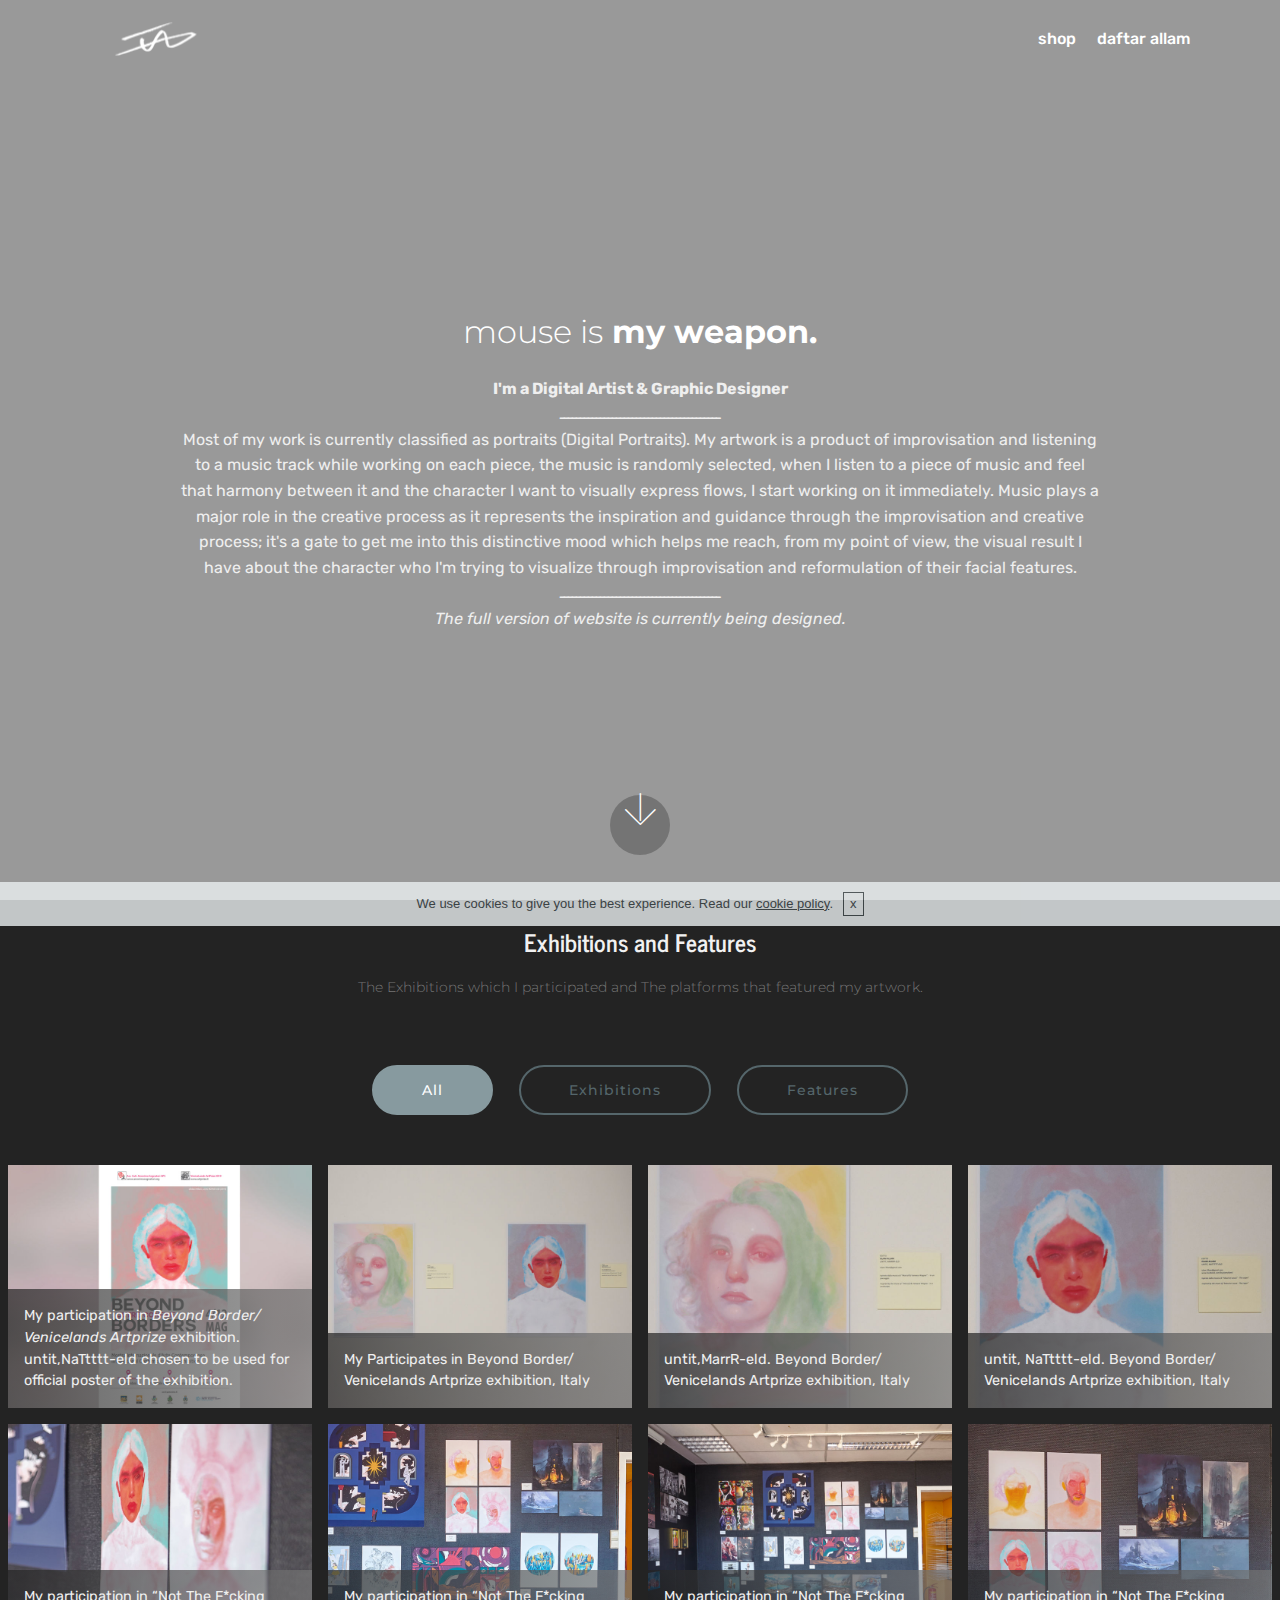
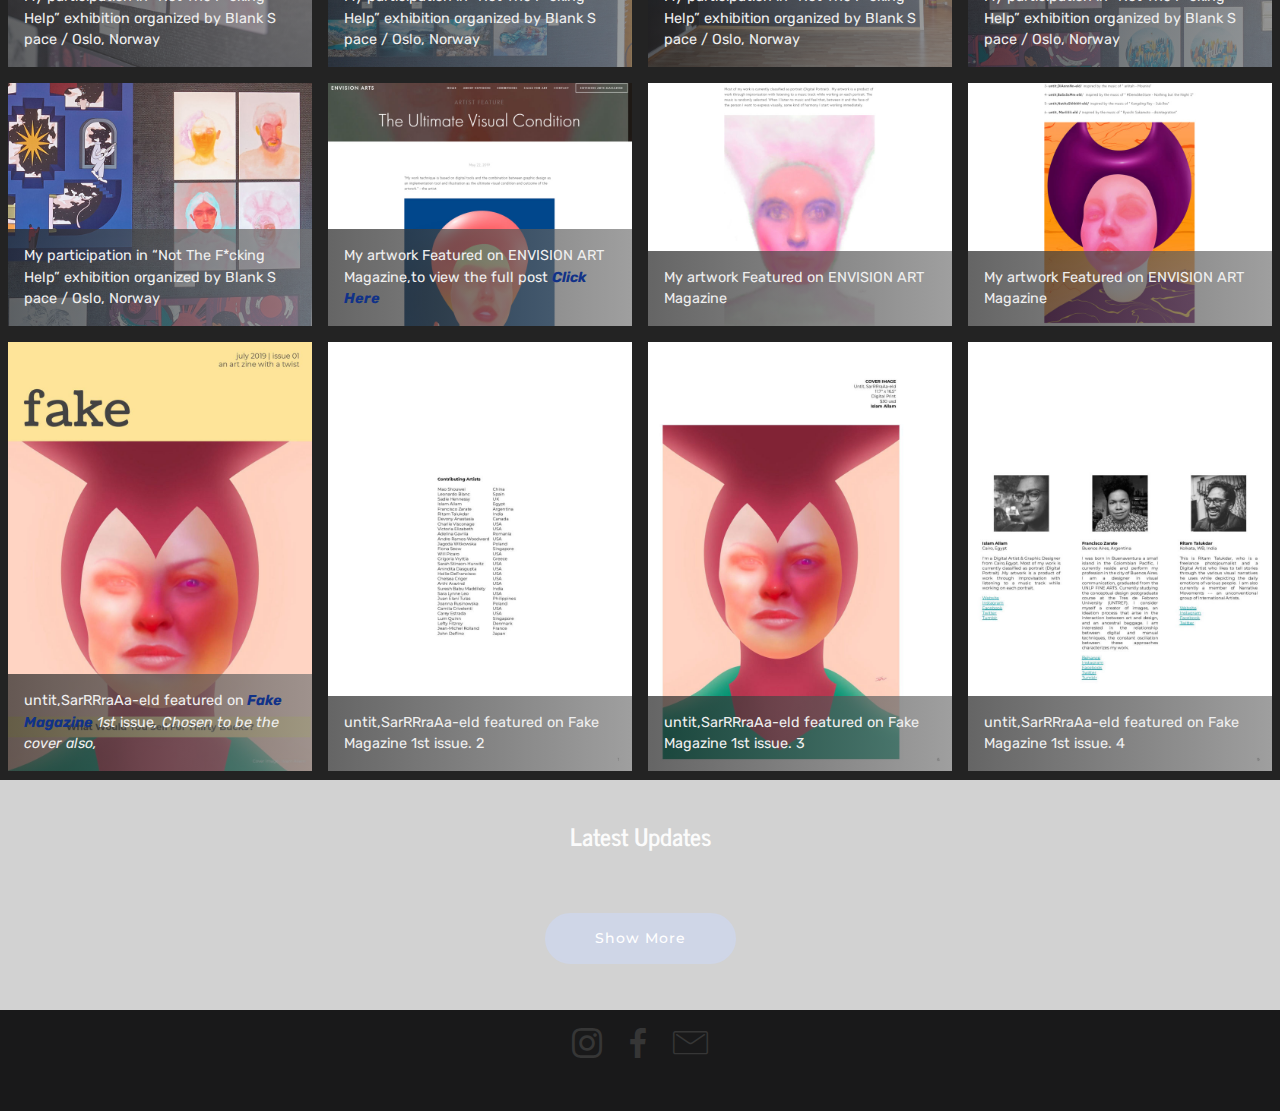
==== commit d2a06e05: "create github pages" ====
--- a/index.html
+++ b/index.html
@@ -57,7 +57,7 @@
     </nav>
 </section>
 
-<section class="engine"><a href="https://mobirise.info/b">create your own website</a></section><section class="header5 cid-rmkcLP7yzv mbr-fullscreen" data-bg-video="https://www.youtube.com/watch?v=kF9LJhIY6hU" id="header5-d">
+<section class="engine"><a href="https://mobirise.info/e">make your own site</a></section><section class="header5 cid-rmkcLP7yzv mbr-fullscreen" data-bg-video="https://www.youtube.com/watch?v=kF9LJhIY6hU" id="header5-d">
 
     
 
@@ -68,7 +68,7 @@
             <div class="mbr-white col-md-10">
                 <h1 class="mbr-section-title align-center pb-3 mbr-fonts-style display-2"><br><br>mouse is<strong> my weapon.</strong></h1>
                 <p class="mbr-text align-center display-5 pb-3 mbr-fonts-style display-7"><strong>I'm a Digital Artist &amp; Graphic Designer</strong><br>ــــــــــــــــــــــــــــــــــــــــ 
-<br>Most of my work is currently classified as portraits (Digital Portraits). My artwork is a product of improvisation and listening to a music track while working on each piece, the music is randomly selected, when I listen to a piece of music and feel that harmony between it and the character I want to visually express flows, I start working on it immediately. Music plays a major role in the creative process as it represents the inspiration and guidance through the improvisation and creative process; it's a gate to get me into this distinctive mood which helps me reach, from my point of view,  the visual result I have about the character who I'm trying to visualize through improvisation and reformulation of their facial features.<br>As a Graphic Designer I have more than 8 years experience in graphic design.<br>ــــــــــــــــــــــــــــــــــــــــ <br><em>
+<br>Most of my work is currently classified as portraits (Digital Portraits). My artwork is a product of improvisation and listening to a music track while working on each piece, the music is randomly selected, when I listen to a piece of music and feel that harmony between it and the character I want to visually express flows, I start working on it immediately. Music plays a major role in the creative process as it represents the inspiration and guidance through the improvisation and creative process; it's a gate to get me into this distinctive mood which helps me reach, from my point of view,  the visual result I have about the character who I'm trying to visualize through improvisation and reformulation of their facial features.<br>ــــــــــــــــــــــــــــــــــــــــ <br><em>
 The full version of website is currently being designed.</em><br></p>
                 
             </div>
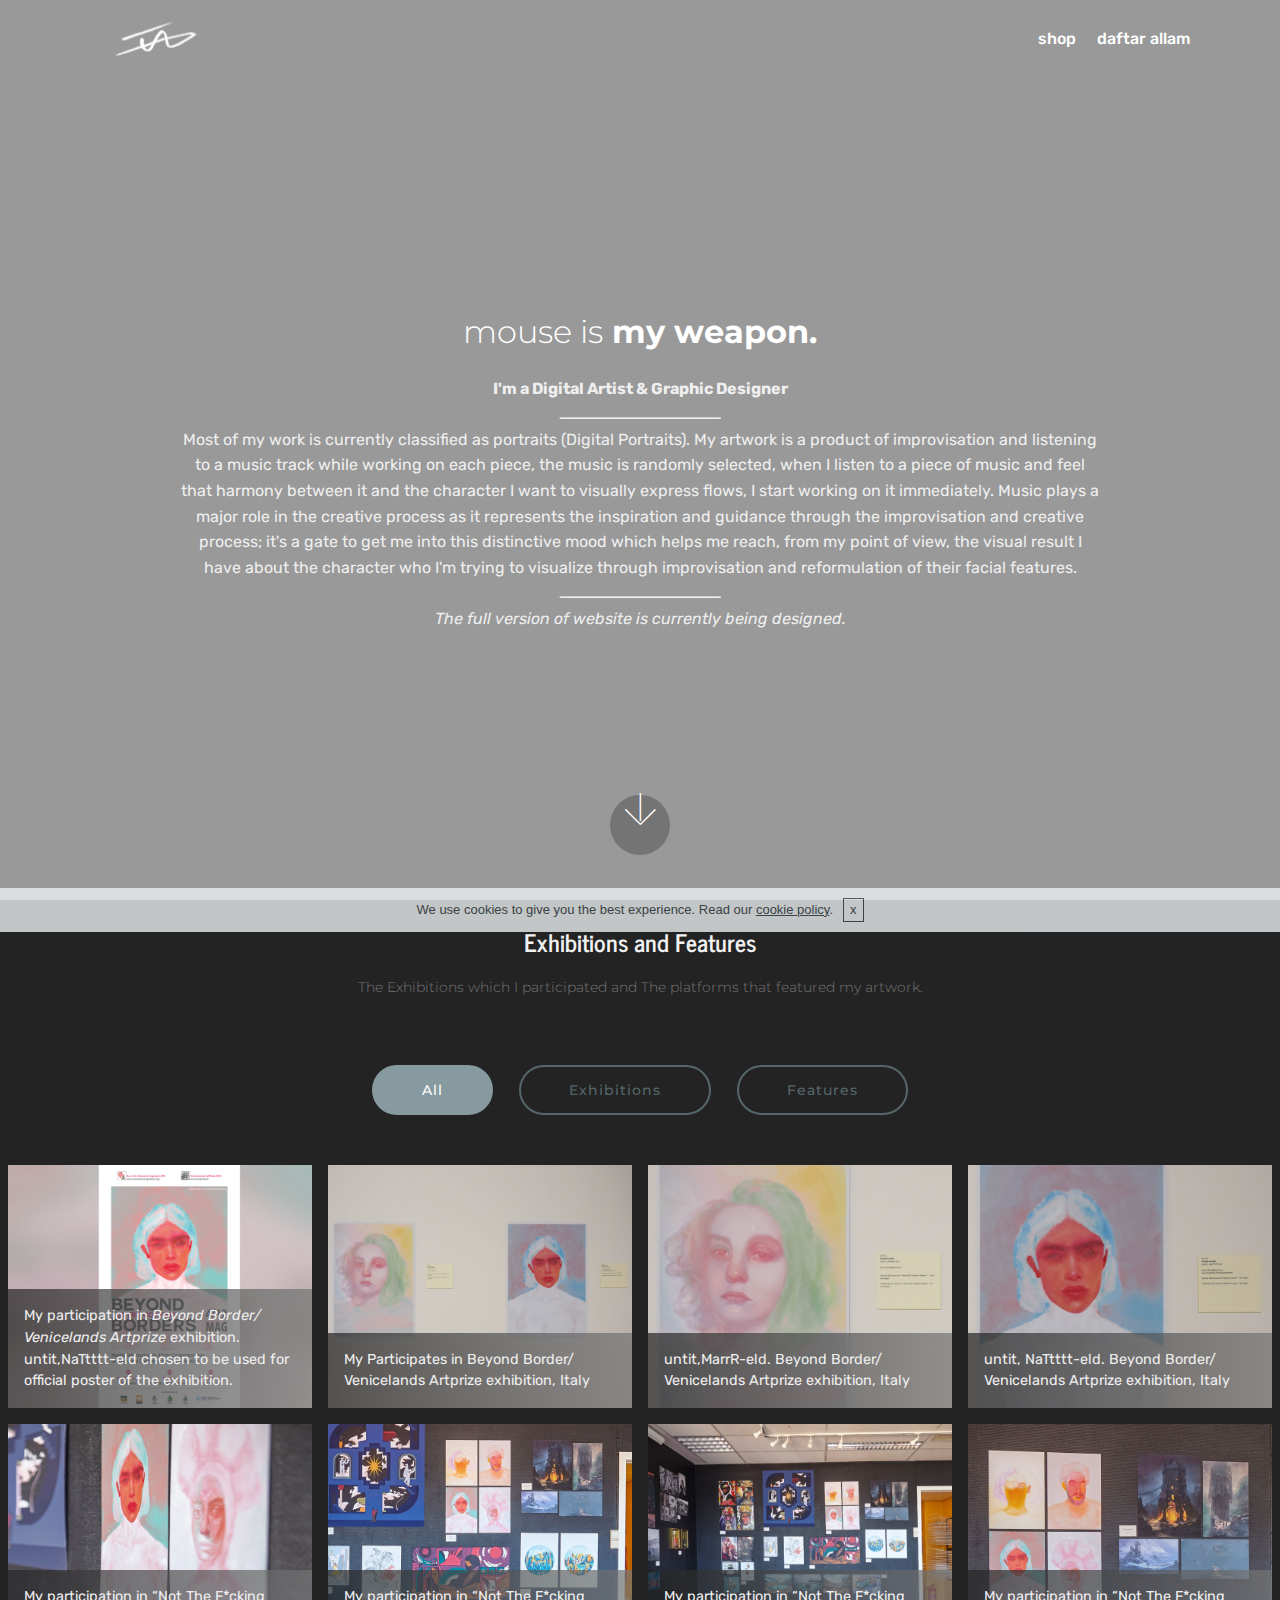
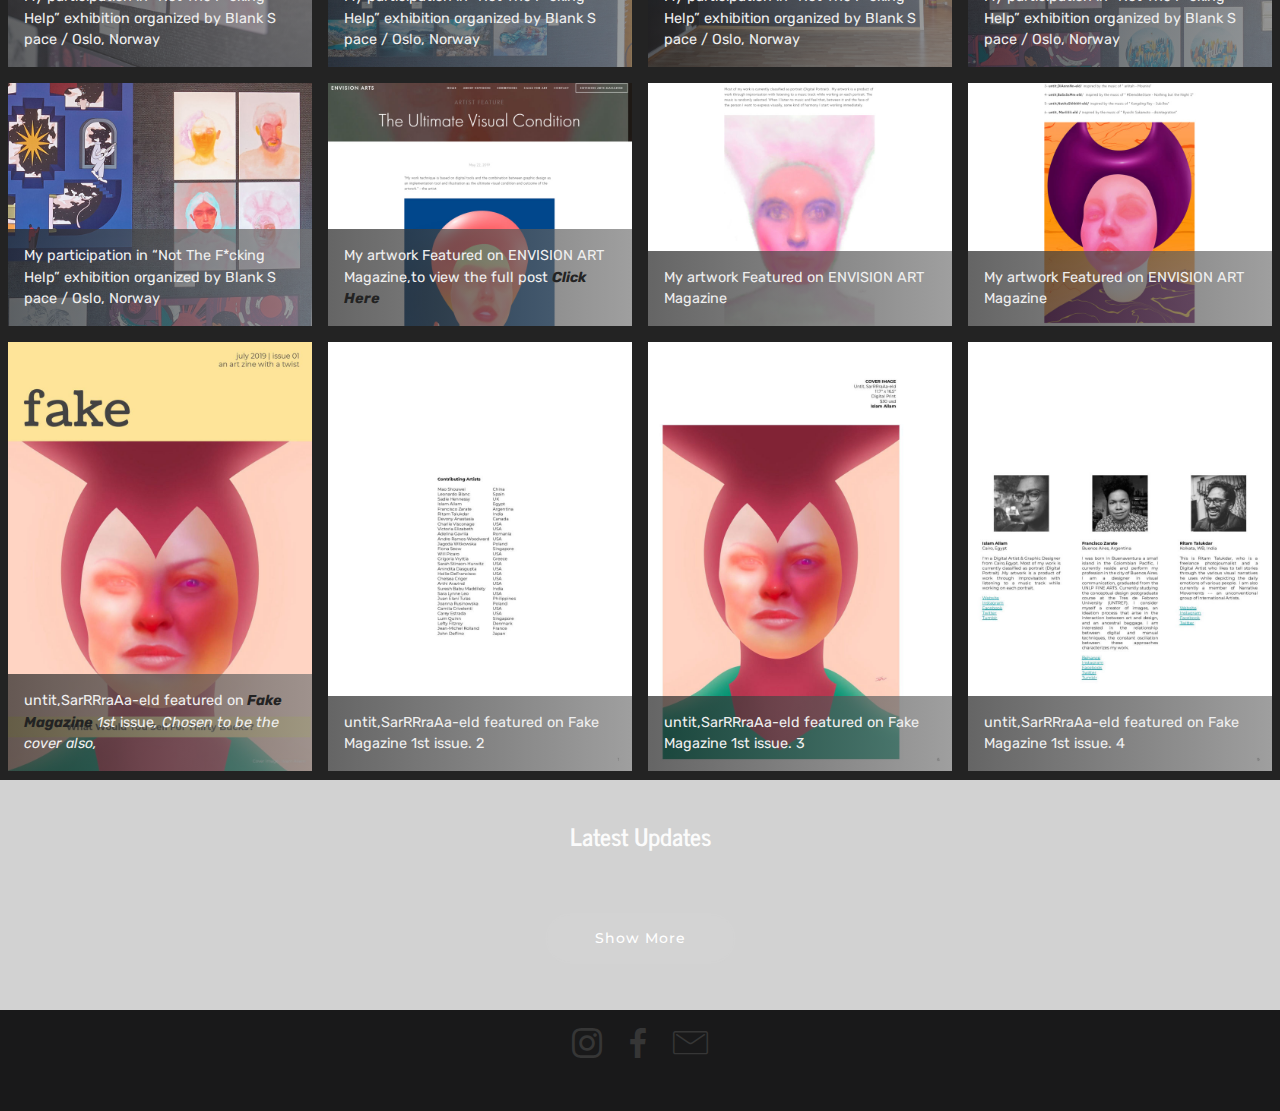
==== commit 13fa9672: "create github pages" ====
--- a/index.html
+++ b/index.html
@@ -57,7 +57,7 @@
     </nav>
 </section>
 
-<section class="engine"><a href="https://mobirise.info/e">make your own site</a></section><section class="header5 cid-rmkcLP7yzv mbr-fullscreen" data-bg-video="https://www.youtube.com/watch?v=kF9LJhIY6hU" id="header5-d">
+<section class="engine"><a href="https://mobirise.info/p">site templates free download</a></section><section class="header5 cid-rmkcLP7yzv mbr-fullscreen" data-bg-video="https://www.youtube.com/watch?v=kF9LJhIY6hU" id="header5-d">
 
     
 
@@ -107,7 +107,7 @@
 
 </section>
 
-<section class="mbr-instagram-feed" data-rows="4" data-per-row-slider="" data-spacing="4" data-full-width="true" data-token="718450636.727bfe1.117f31b61a1a4b56a5ff2ff751e9fba5" data-per-row-grid="4" id="instagram-feed-block-e" data-rv-view="59" style="background-color: rgb(30, 30, 30); padding-top: 40px; padding-bottom: 40px;">
+<section class="mbr-instagram-feed" data-rows="4" data-per-row-slider="" data-spacing="4" data-full-width="true" data-token="718450636.727bfe1.39040eca9b88468ebbc48ed3ef23ecc8" data-per-row-grid="4" id="instagram-feed-block-e" data-rv-view="75" style="background-color: rgb(30, 30, 30); padding-top: 40px; padding-bottom: 40px;">
     
     <div class="container container_toggle">
         <div class="row">
@@ -115,7 +115,7 @@
                 <div class="inst">
                     <h1 class="inst__title align-center mbr-fonts-style display-5"><p><strong>Latest Updates</strong><br></p></h1>
                     <div class="inst__content"></div>
-                    <div class="inst__more mbr-section-btn align-center" buttons="0"><a class="btn btn-md btn-primary display-4" href="#" data-max-id="1978671252509762500_718450636">Show More</a></div>
+                    <div class="inst__more mbr-section-btn align-center" buttons="0"><a class="btn btn-md btn-primary display-4" href="#" data-max-id="2049813864272184848_718450636">Show More</a></div>
                 </div>
             </div>
         </div>
--- a/assets/mobirise/css/mbr-additional.css
+++ b/assets/mobirise/css/mbr-additional.css
@@ -134,7 +134,7 @@
   border-radius: 3px;
 }
 .bg-primary {
-  background-color: #113288 !important;
+  background-color: #232323 !important;
 }
 .bg-success {
   background-color: #f7ed4a !important;
@@ -150,8 +150,8 @@
 }
 .btn-primary,
 .btn-primary:active {
-  background-color: #113288 !important;
-  border-color: #113288 !important;
+  background-color: #232323 !important;
+  border-color: #232323 !important;
   color: #ffffff !important;
 }
 .btn-primary:hover,
@@ -159,14 +159,14 @@
 .btn-primary.focus,
 .btn-primary.active {
   color: #ffffff !important;
-  background-color: #081944 !important;
-  border-color: #081944 !important;
+  background-color: #000000 !important;
+  border-color: #000000 !important;
 }
 .btn-primary.disabled,
 .btn-primary:disabled {
   color: #ffffff !important;
-  background-color: #081944 !important;
-  border-color: #081944 !important;
+  background-color: #000000 !important;
+  border-color: #000000 !important;
 }
 .btn-secondary,
 .btn-secondary:active {
@@ -314,22 +314,22 @@
 .btn-primary-outline,
 .btn-primary-outline:active {
   background: none;
-  border-color: #06112d;
-  color: #06112d;
+  border-color: #000000;
+  color: #000000;
 }
 .btn-primary-outline:hover,
 .btn-primary-outline:focus,
 .btn-primary-outline.focus,
 .btn-primary-outline.active {
   color: #ffffff;
-  background-color: #113288;
-  border-color: #113288;
+  background-color: #232323;
+  border-color: #232323;
 }
 .btn-primary-outline.disabled,
 .btn-primary-outline:disabled {
   color: #ffffff !important;
-  background-color: #113288 !important;
-  border-color: #113288 !important;
+  background-color: #232323 !important;
+  border-color: #232323 !important;
 }
 .btn-secondary-outline,
 .btn-secondary-outline:active {
@@ -466,7 +466,7 @@
   border-color: #ffffff;
 }
 .text-primary {
-  color: #113288 !important;
+  color: #232323 !important;
 }
 .text-secondary {
   color: #ff3366 !important;
@@ -491,7 +491,7 @@
 }
 a.text-primary:hover,
 a.text-primary:focus {
-  color: #06112d !important;
+  color: #000000 !important;
 }
 a.text-secondary:hover,
 a.text-secondary:focus {
@@ -549,8 +549,8 @@
   border-radius: 100px !important;
 }
 .mbr-gallery-filter li.active .btn {
-  background-color: #113288;
-  border-color: #113288;
+  background-color: #232323;
+  border-color: #232323;
   color: #ffffff;
 }
 .mbr-gallery-filter li.active .btn:focus {
@@ -567,11 +567,11 @@
 }
 a,
 a:hover {
-  color: #113288;
+  color: #232323;
 }
 .mbr-plan-header.bg-primary .mbr-plan-subtitle,
 .mbr-plan-header.bg-primary .mbr-plan-price-desc {
-  color: #3364e6;
+  color: #d5d5d5;
 }
 .mbr-plan-header.bg-success .mbr-plan-subtitle,
 .mbr-plan-header.bg-success .mbr-plan-price-desc {
@@ -692,7 +692,7 @@
   padding: 10px 0 10px 20px;
   font-size: 1.09rem;
   position: relative;
-  border-color: #113288;
+  border-color: #232323;
   border-width: 3px;
 }
 ul,
@@ -781,7 +781,7 @@
   text-align: center;
   position: relative;
   border: 2px solid #c0a375;
-  border-color: #113288;
+  border-color: #232323;
   color: #232323;
   cursor: pointer;
 }
@@ -792,7 +792,7 @@
 }
 .btn-social:hover {
   color: #fff;
-  background: #113288;
+  background: #232323;
 }
 .btn-social + .btn {
   margin-left: .1rem;
@@ -800,11 +800,11 @@
 /* Footer */
 .mbr-footer-content li::before,
 .mbr-footer .mbr-contacts li::before {
-  background: #113288;
+  background: #232323;
 }
 .mbr-footer-content li a:hover,
 .mbr-footer .mbr-contacts li a:hover {
-  color: #113288;
+  color: #232323;
 }
 .footer3 input[type="email"],
 .footer4 input[type="email"] {
@@ -1386,14 +1386,14 @@
 }
 .jq-selectbox li:hover,
 .jq-selectbox li.selected {
-  background-color: #113288;
+  background-color: #232323;
   color: #ffffff;
 }
 .jq-selectbox .jq-selectbox__trigger-arrow {
   border-top-color: contrast(currentColor, #000000, #ffffff, 30%);
 }
 .jq-selectbox:hover .jq-selectbox__trigger-arrow {
-  border-top-color: #113288;
+  border-top-color: #232323;
 }
 .cid-qTkzRZLJNu .navbar {
   padding: .5rem 0;
